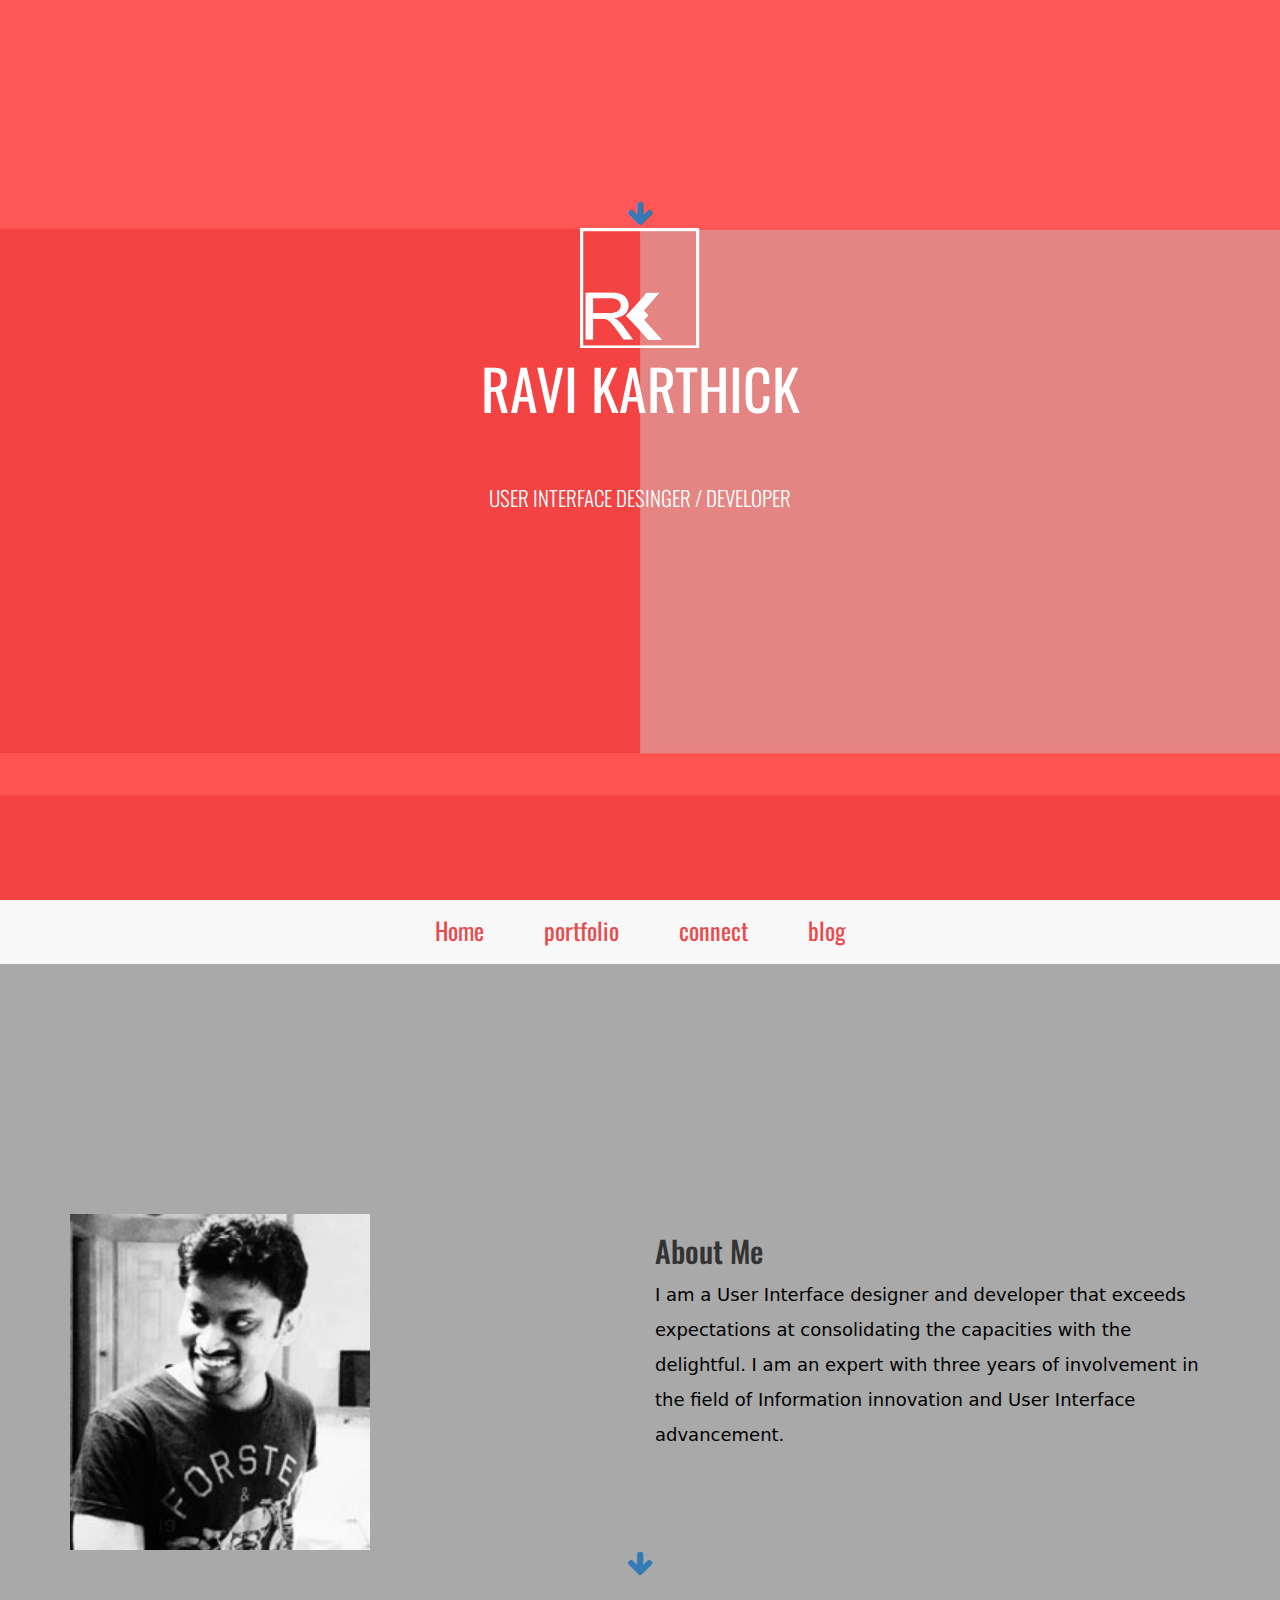
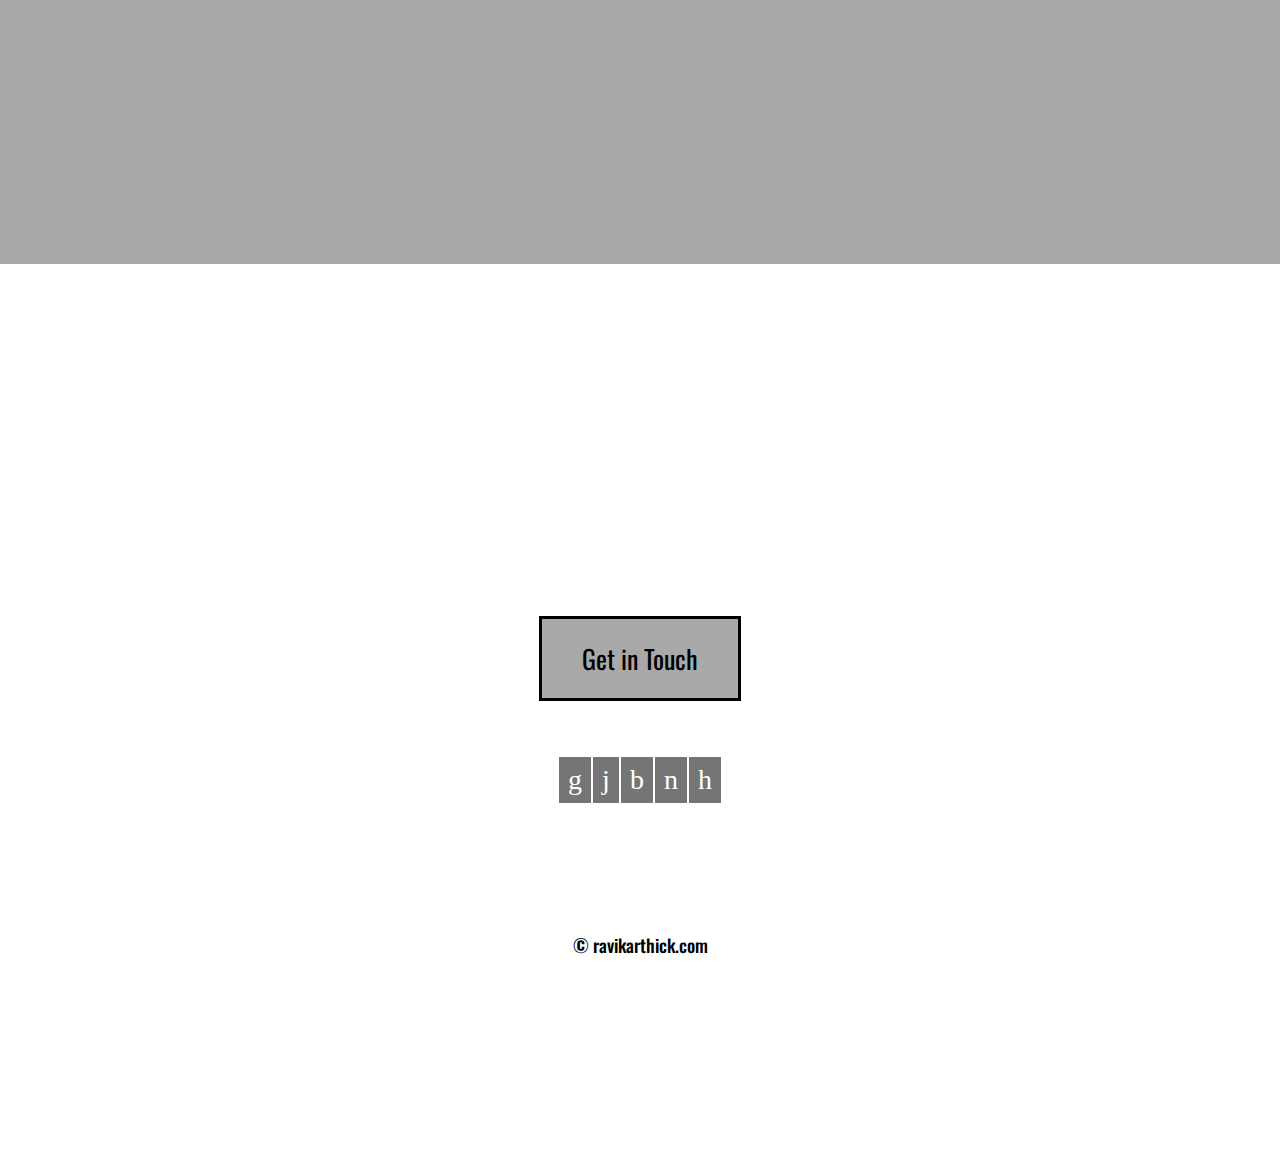
==== index.html @ 3e27834b "Blog Page Added" ====
<!DOCTYPE html>
<html lang="en">
<head>
<meta charset="UTF-8">
<meta http-equiv="X-UA-Compatible" content="IE=edge">
<meta name="viewport" content="width=device-width, initial-scale=1">
<title>Portfolio-Ravi</title>
<link href="https://fonts.googleapis.com/css?family=Lato|Oswald" rel="stylesheet">
<link href="https://maxcdn.bootstrapcdn.com/font-awesome/4.7.0/css/font-awesome.min.css" rel="stylesheet">
<!-- Bootstrap -->
<link href="css/bootstrap.css" rel="stylesheet" type="text/css"> <!-- Social Share Kit CSS -->
<link rel="stylesheet" href="css/social-share-kit.css" type="text/css">
<link rel="stylesheet" href="css/arrow.less" />
<link rel="stylesheet" href="css/fonts.less" type="text/css">
<link rel="stylesheet" href="css/icons.less" type="text/css">
<link href="css/style.css" rel="stylesheet" type="text/css">
</head>
<body>
<section class="header">
   <div class="container">
  <div class="arrow bounce text-center">
 <a class="fa fa-arrow-down fa-2x" href="#abt"></a>
</div>
  <a href="index.html"><img class="logo" src="images/logo.png" style="margin-top:0px;"/></a>
		<p class="name">RAVI KARTHICK</p>
		<p class="title">USER INTERFACE DESINGER / DEVELOPER</p>
	</div>
<!--	<div class="container">
	  <div class="row description">
		<div class="col-md-6">
			<p>DESIGN</p>
		</div>
		<div class="col-md-6">
			<p> CODE </p>
		</div>
	  </div>
  	</div>-->

</section>

<nav class="navbar-default" role="navigation" id="abt">
 	<div class="container">
 	<div class="navbar-header">
 		<button type="button" class="navbar-toggle collapsed" data-toggle="collapse" data-target="#collapse" aria-expanded="false">
        <span class="sr-only">Toggle navigation</span>
        <span class="icon-bar"></span>
        <span class="icon-bar"></span>
        <span class="icon-bar"></span>
      </button>
 	</div>
 	<div class="collapse navbar-collapse" id="collapse">
		<ul class="nav navbar-nav">
			<li><a href="#">Home </a></li>
			<li><a href="portfolio.html">portfolio</a></li>
			<li><a href="connect.html">connect</a></li>
			<li><a href="blog.html">blog</a></li>
		</ul>
 	</div>
  </div><!--container-->
</nav>
<section class="container-fluid profile "  style="background-color:darkgrey;">
 <div class="container " style="margin-top:20%;">
 	<div class="row ">
		<div class="col-xs-4 col-sm-6 col-md-4 col-lg-6">
			<img src="images/IMG_0320.jpg"  height="100" width="300" class="img-responsive"/>
			
		</div>
		<div class="col-xs-8 col-sm-6 col-md-8 col-lg-6">
			<h2>About Me</h2>
			 <p class="about">
			 	I am a User Interface designer and developer that exceeds expectations at consolidating the capacities with the delightful. I am an expert with three years of involvement in the field of Information innovation and User Interface advancement.
			 </p>
		</div>
	</div>
 </div>
	 <div class="arrow bounce text-center">
  <a class="fa fa-arrow-down fa-2x" href="#contact"></a>
</div>
</section>
<section class="footer">
    <div class="container" id="contact" style="margin-top:20%;">
       <div class="col-md-12 text-center">
    	  	 <a  class="touch" href="connect.html">Get in Touch</a>
		</div>			
    </div>
	<div class="container" style="margin-top:80px;">
		<div class="row text-center">
		   <div class="ssk-group ssk-grayscale ssk-lg">
		        <a href="https://www.linkedin.com/in/ravikarthick/" target="new" class="ssk ssk-linkedin"></a>
				<a href="https://www.instagram.com/ravi_karthick/" target="new" class="ssk ssk-instagram"></a>
				<a href="https://twitter.com/ravikarthick" target="new" class="ssk ssk-twitter"></a>
				<a href="https://dribbble.com/ravikarthick" target="new" class="ssk ssk-dribble"></a>
			    <a href="https://github.com/Ravikarthick" target="new" class="ssk ssk-github"></a>
			</div>
	   </div>
	</div>
	
	<div class="copy">
		<p class="text-center"> &copy; ravikarthick.com</p>
	</div>
</section>
<!-- Brand and toggle get grouped for better mobile display -->
<!-- jQuery (necessary for Bootstrap's JavaScript plugins) --> 
<script src="//ajax.googleapis.com/ajax/libs/jquery/1.11.0/jquery.min.js"></script>
<script src="../js/jquery-1.11.3.min.js"></script>
<!-- Include all compiled plugins (below), or include individual files as needed --> 
<script src="js/bootstrap.js"></script>
<script src="js/npm.js"></script>

</body>
</html>
---- css/social-share-kit.css ----
/*!
 * Social Share Kit v1.0.7 (http://socialsharekit.com)
 * Copyright 2015 Social Share Kit / Kaspars Sprogis.
 * Licensed under Creative Commons Attribution-NonCommercial 3.0 license:
 * https://github.com/darklow/social-share-kit/blob/master/LICENSE
 * ---
 */@font-face{font-family:'social-share-kit';src:url('../fonts/social-share-kit.eot');src:url('../fonts/social-share-kit.eot?#iefix') format('embedded-opentype'),url('../fonts/social-share-kit.woff') format('woff'),url('../fonts/social-share-kit.ttf') format('truetype'),url('../fonts/social-share-kit.svg#social-share-kit') format('svg');font-weight:normal;font-style:normal}.ssk:before{display:inline-block;font-family:"social-share-kit" !important;font-style:normal !important;font-weight:normal !important;font-variant:normal !important;text-transform:none !important;speak:none;line-height:1;-webkit-font-smoothing:antialiased;-moz-osx-font-smoothing:grayscale}.ssk-facebook:before{content:"a";text-indent:4px;margin-right:-4px}.ssk-twitter:before{content:"b"}.ssk-google-plus:before{content:"v"}.ssk-google-plus-old:before{content:"c"}.ssk-email:before{content:"d";top:-1px;position:relative}.ssk-pinterest:before{content:"e"}.ssk-tumblr:before{content:"f"}.ssk-linkedin:before{content:"g"}.ssk-github:before{content:"h"}.ssk-vk:before{content:"i"}.ssk-instagram:before{content:"j"}.ssk-amazon:before{content:"k"}.ssk-skype:before{content:"s"}.ssk-youtube:before{content:"x"}.ssk-vimeo:before{content:"u"}.ssk-ebay:before{content:"p"}.ssk-apple:before{content:"l"}.ssk-behance:before{content:"q"}.ssk-dribble:before{content:"n"}.ssk-android:before{content:"o"}.ssk-whatsapp:before{content:"m"}.ssk-reddit:before{content:"r"}.ssk-reddit2:before{content:"t"}.ssk{background-color:#757575;color:white;display:inline-block;font-size:22px;line-height:1px;margin-right:2px;margin-bottom:2px;padding:7px;text-align:center;text-decoration:none;transition:background-color .1s;-webkit-transition:background-color .1s;-moz-transition:background-color .1s;-ms-transition:background-color .1s;-o-transition:background-color .1s}.ssk:before,.ssk .glyphicon,.ssk .fa{position:relative;font-size:22px;top:0;vertical-align:middle}.ssk.ssk-xs,.ssk-xs>.ssk{padding:4px}.ssk.ssk-xs:before,.ssk-xs>.ssk:before,.ssk.ssk-xs .glyphicon,.ssk-xs>.ssk .glyphicon,.ssk.ssk-xs .fa,.ssk-xs>.ssk .fa{font-size:15px}.ssk.ssk-sm,.ssk-sm>.ssk{padding:5px}.ssk.ssk-sm:before,.ssk-sm>.ssk:before,.ssk.ssk-sm .glyphicon,.ssk-sm>.ssk .glyphicon,.ssk.ssk-sm .fa,.ssk-sm>.ssk .fa{font-size:20px}.ssk.ssk-lg,.ssk-lg>.ssk{padding:9px}.ssk.ssk-lg:before,.ssk-lg>.ssk:before,.ssk.ssk-lg .glyphicon,.ssk-lg>.ssk .glyphicon,.ssk.ssk-lg .fa,.ssk-lg>.ssk .fa{font-size:28px}.ssk:last-child{margin-right:0}.ssk:hover{background-color:#424242}.ssk:hover,.ssk:focus{color:#fff;text-decoration:none}.ssk.ssk-round,.ssk-round .ssk{border-radius:50%}.ssk.ssk-round:before,.ssk-round .ssk:before{text-indent:0;margin-right:0}.ssk.ssk-rounded,.ssk-rounded .ssk{border-radius:15%}.ssk.ssk-icon{color:#757575;padding:2px;font-size:24px}.ssk.ssk-icon,.ssk.ssk-icon:hover{background-color:transparent}.ssk.ssk-icon:hover{color:#424242}.ssk.ssk-icon.ssk-xs,.ssk-xs>.ssk.ssk-icon{font-size:16px}.ssk.ssk-icon.ssk-sm,.ssk-sm>.ssk.ssk-icon{font-size:20px}.ssk.ssk-icon.ssk-lg,.ssk-lg>.ssk.ssk-icon{font-size:28px}.ssk.ssk-text{overflow:hidden;font-size:17px;line-height:normal;padding-right:10px}.ssk.ssk-text:before,.ssk.ssk-text .glyphicon,.ssk.ssk-text .fa{margin:-7px 10px -7px -7px;padding:7px;background-color:rgba(0,0,0,0.15);vertical-align:bottom;text-indent:0}.ssk-block .ssk.ssk-text{display:block;margin-right:0;text-align:left}.ssk.ssk-text.ssk-xs,.ssk-xs>.ssk.ssk-text{font-size:12px;padding-right:6px}.ssk.ssk-text.ssk-xs:before,.ssk-xs>.ssk.ssk-text:before,.ssk.ssk-text.ssk-xs .glyphicon,.ssk-xs>.ssk.ssk-text .glyphicon,.ssk.ssk-text.ssk-xs .fa,.ssk-xs>.ssk.ssk-text .fa{margin:-4px 6px -4px -4px;padding:4px}.ssk.ssk-text.ssk-sm,.ssk-sm>.ssk.ssk-text{font-size:16px;padding-right:7px}.ssk.ssk-text.ssk-sm:before,.ssk-sm>.ssk.ssk-text:before,.ssk.ssk-text.ssk-sm .glyphicon,.ssk-sm>.ssk.ssk-text .glyphicon,.ssk.ssk-text.ssk-sm .fa,.ssk-sm>.ssk.ssk-text .fa{margin:-5px 7px -5px -5px;padding:5px}.ssk.ssk-text.ssk-lg,.ssk-lg>.ssk.ssk-text{font-size:22px;padding-right:13px}.ssk.ssk-text.ssk-lg:before,.ssk-lg>.ssk.ssk-text:before,.ssk.ssk-text.ssk-lg .glyphicon,.ssk-lg>.ssk.ssk-text .glyphicon,.ssk.ssk-text.ssk-lg .fa,.ssk-lg>.ssk.ssk-text .fa{margin:-9px 13px -9px -9px;padding:9px}.ssk-group,.ssk-sticky{font-size:0}.ssk-sticky{top:0;position:fixed;z-index:2000}.ssk-sticky .ssk{transition:padding .1s ease-out;-webkit-transition:padding .1s ease-out;-moz-transition:padding .1s ease-out;-ms-transition:padding .1s ease-out;-o-transition:padding .1s ease-out;margin:0}@media (min-width:768px){.ssk-sticky.ssk-left .ssk,.ssk-sticky.ssk-right .ssk{display:block;clear:both}.ssk-sticky.ssk-left.ssk-center,.ssk-sticky.ssk-right.ssk-center{top:50%;transform:translateY(-50%);-webkit-transform:translateY(-50%);-moz-transform:translateY(-50%);-ms-transform:translateY(-50%);-o-transform:translateY(-50%)}.ssk-sticky.ssk-left{left:0}.ssk-sticky.ssk-left .ssk{float:left}.ssk-sticky.ssk-left .ssk:hover{padding-left:15px}.ssk-sticky.ssk-right{right:0}.ssk-sticky.ssk-right .ssk{float:right}.ssk-sticky.ssk-right .ssk:hover{padding-right:15px}}.ssk-sticky.ssk-bottom{font-size:0;top:auto;bottom:0}.ssk-sticky.ssk-bottom.ssk-center{left:50%;right:auto;transform:translateX(-50%);-webkit-transform:translateX(-50%);-moz-transform:translateX(-50%);-ms-transform:translateX(-50%);-o-transform:translateX(-50%)}.ssk-sticky.ssk-bottom .ssk{vertical-align:bottom}.ssk-sticky.ssk-bottom .ssk:hover{padding-bottom:15px}.ssk-sticky.ssk-round.ssk-xs .ssk:hover{padding:8px}.ssk-sticky.ssk-round.ssk-sm .ssk:hover{padding:9px}.ssk-sticky.ssk-round .ssk:hover{padding:11px}.ssk-sticky.ssk-round.ssk-lg .ssk:hover{padding:13px}@media (max-width:767px){.ssk-sticky{left:0;right:0;bottom:0;top:auto;width:100%;display:flex !important;flex-direction:row;flex-wrap:nowrap}.ssk-sticky.ssk-sticky-hide-xs{display:none !important}.ssk-sticky .ssk{flex:1;width:auto}.ssk-sticky .ssk .ssk-num{display:none}}.ssk-count{padding-top:20px}.ssk-count .ssk{position:relative}.ssk-count .ssk-num{border-radius:4px;color:#8f8f8f;background-color:rgba(50,50,50,0.03);display:block;font-size:12px;left:0;line-height:20px;position:absolute;right:0;text-align:center;top:-20px}@media (min-width:768px){.ssk-count.ssk-sticky{padding-top:0}.ssk-count.ssk-sticky.ssk-left .ssk-num,.ssk-count.ssk-sticky.ssk-right .ssk-num{top:20%;background-color:transparent}.ssk-count.ssk-sticky.ssk-left .ssk-num{left:100%;margin-left:5px}.ssk-count.ssk-sticky.ssk-right .ssk-num{right:115%;margin-left:-100%;text-align:right}}.ssk-facebook{background-color:#3B5998}.ssk-grayscale>.ssk-facebook{background-color:#757575}.ssk-facebook:hover{background-color:#2d4373}.ssk-facebook:hover{background-color:#2d4373}.ssk-grayscale>.ssk-facebook:hover{background-color:#3B5998}.ssk-facebook.ssk-icon{color:#3B5998}.ssk-facebook.ssk-icon:hover{color:#2d4373}.ssk-facebook.ssk-icon:before{text-indent:0;margin-right:0}.ssk-twitter{background-color:#1DA1F2}.ssk-grayscale>.ssk-twitter{background-color:#757575}.ssk-twitter:hover{background-color:#0c85d0}.ssk-twitter:hover{background-color:#0c85d0}.ssk-grayscale>.ssk-twitter:hover{background-color:#1DA1F2}.ssk-twitter.ssk-icon{color:#1DA1F2}.ssk-twitter.ssk-icon:hover{color:#0c85d0}.ssk-google-plus{background-color:#EA4335}.ssk-grayscale>.ssk-google-plus{background-color:#757575}.ssk-google-plus:hover{background-color:#d62516}.ssk-google-plus:hover{background-color:#d62516}.ssk-grayscale>.ssk-google-plus:hover{background-color:#EA4335}.ssk-google-plus.ssk-icon{color:#EA4335}.ssk-google-plus.ssk-icon:hover{color:#d62516}.ssk-pinterest{background-color:#BD081C}.ssk-grayscale>.ssk-pinterest{background-color:#757575}.ssk-pinterest:hover{background-color:#8c0615}.ssk-pinterest:hover{background-color:#8c0615}.ssk-grayscale>.ssk-pinterest:hover{background-color:#BD081C}.ssk-pinterest.ssk-icon{color:#BD081C}.ssk-pinterest.ssk-icon:hover{color:#8c0615}.ssk-tumblr{background-color:#395773}.ssk-grayscale>.ssk-tumblr{background-color:#757575}.ssk-tumblr:hover{background-color:#283d51}.ssk-tumblr:hover{background-color:#283d51}.ssk-grayscale>.ssk-tumblr:hover{background-color:#395773}.ssk-tumblr.ssk-icon{color:#395773}.ssk-tumblr.ssk-icon:hover{color:#283d51}.ssk-email{background-color:#757575}.ssk-grayscale>.ssk-email{background-color:#757575}.ssk-email:hover{background-color:#5b5b5b}.ssk-email:hover{background-color:#5b5b5b}.ssk-grayscale>.ssk-email:hover{background-color:#757575}.ssk-grayscale>.ssk-email:hover{background-color:#5b5b5b}.ssk-email.ssk-icon{color:#757575}.ssk-email.ssk-icon:hover{color:#5b5b5b}.ssk-vk{background-color:#54769a}.ssk-grayscale>.ssk-vk{background-color:#757575}.ssk-vk:hover{background-color:#425d79}.ssk-vk:hover{background-color:#425d79}.ssk-grayscale>.ssk-vk:hover{background-color:#54769a}.ssk-vk.ssk-icon{color:#54769a}.ssk-vk.ssk-icon:hover{color:#425d79}.ssk-linkedin{background-color:#1c87bd}.ssk-grayscale>.ssk-linkedin{background-color:#757575}.ssk-linkedin:hover{background-color:#156791}.ssk-linkedin:hover{background-color:#156791}.ssk-grayscale>.ssk-linkedin:hover{background-color:#1c87bd}.ssk-linkedin.ssk-icon{color:#1c87bd}.ssk-linkedin.ssk-icon:hover{color:#156791}.ssk-whatsapp{background-color:#34AF23}.ssk-grayscale>.ssk-whatsapp{background-color:#757575}.ssk-whatsapp:hover{background-color:#27851a}.ssk-whatsapp:hover{background-color:#27851a}.ssk-grayscale>.ssk-whatsapp:hover{background-color:#34AF23}.ssk-whatsapp.ssk-icon{color:#34AF23}.ssk-whatsapp.ssk-icon:hover{color:#27851a}.ssk-reddit{background-color:#5f99cf}.ssk-grayscale>.ssk-reddit{background-color:#757575}.ssk-reddit:hover{background-color:#3a80c1}.ssk-reddit:hover{background-color:#3a80c1}.ssk-grayscale>.ssk-reddit:hover{background-color:#5f99cf}.ssk-reddit.ssk-icon{color:#5f99cf}.ssk-reddit.ssk-icon:hover{color:#3a80c1}.ssk-reddit2{background-color:#5f99cf}.ssk-grayscale>.ssk-reddit2{background-color:#757575}.ssk-reddit2:hover{background-color:#3a80c1}.ssk-reddit2:hover{background-color:#3a80c1}.ssk-grayscale>.ssk-reddit2:hover{background-color:#5f99cf}.ssk-reddit2.ssk-icon{color:#5f99cf}.ssk-reddit2.ssk-icon:hover{color:#3a80c1}.ssk-turquoise{background-color:#1abc9c}.ssk-turquoise:hover{background-color:#148f77}.ssk-emerald{background-color:#2ecc71}.ssk-emerald:hover{background-color:#25a25a}.ssk-peter-river{background-color:#3498db}.ssk-peter-river:hover{background-color:#217dbb}.ssk-belize-hole{background-color:#2980b9}.ssk-belize-hole:hover{background-color:#20638f}.ssk-amethyst{background-color:#9b59b6}.ssk-amethyst:hover{background-color:#804399}.ssk-wisteria{background-color:#8e44ad}.ssk-wisteria:hover{background-color:#703688}.ssk-wet-asphalt{background-color:#34495e}.ssk-wet-asphalt:hover{background-color:#222f3d}.ssk-midnight-blue{background-color:#2c3e50}.ssk-midnight-blue:hover{background-color:#1a242f}.ssk-green-sea{background-color:#16a085}.ssk-green-sea:hover{background-color:#107360}.ssk-nephritis{background-color:#27ae60}.ssk-nephritis:hover{background-color:#1e8449}.ssk-sunflower{background-color:#f1c40f}.ssk-sunflower:hover{background-color:#c29d0b}.ssk-orange{background-color:#f39c12}.ssk-orange:hover{background-color:#c87f0a}.ssk-carrot{background-color:#e67e22}.ssk-carrot:hover{background-color:#bf6516}.ssk-pumpkin{background-color:#d35400}.ssk-pumpkin:hover{background-color:#a04000}.ssk-alizarin{background-color:#e74c3c}.ssk-alizarin:hover{background-color:#d62c1a}.ssk-pomegranate{background-color:#c0392b}.ssk-pomegranate:hover{background-color:#962d22}.ssk-clouds{background-color:#cfd9db}.ssk-clouds:hover{background-color:#b1c2c6}.ssk-concrete{background-color:#95a5a6}.ssk-concrete:hover{background-color:#798d8f}.ssk-silver{background-color:#bdc3c7}.ssk-silver:hover{background-color:#a1aab0}.ssk-asbestos{background-color:#7f8c8d}.ssk-asbestos:hover{background-color:#667273}.ssk-dark-gray{background-color:#555}.ssk-dark-gray:hover{background-color:#3b3b3b}.ssk-black{background-color:#333}.ssk-black:hover{background-color:#1a1a1a}
---- css/style.css ----
@charset "UTF-8";
/* CSS Document */

body{
	font-family: 'Oswald', sans-serif;
}		
.header {
  height: 100vh;
  text-align: center; 
  background-image:url(../images/front-cover.jpg);
  background-size:cover;
  background-attachment: inherit;
	background-color:transparent;
 
}
.header .container {
	position: relative;
	top: 200px;
}
p{
	font-size:4em;
	line-height: 80px;
	margin-top:0px;
	margin-bottom: 30px;
	color:#fff;
	text-align: center;
}
.description{
	font-size:3em;
}
.title{
	color:#fff;
	font-weight: 300;
	font-size: 1.5em;
}
/*Logo*/
.logo{
	height:120px;
	width: 120px;
	margin-top: 0px;
}

/*Navigation Menu*/
.navbar-default .navbar-nav{
	display: inline-block;
	float:none;
}
.navbar-default .navbar-collapse{
	text-align: center;
}
.navbar-default .navbar-nav > li > a {
	color:#E74B4E;
	font-size:24px;
	padding: 20px 30px;
}

/*Recent*/
.rcw{
	text-align: center;
	color:#fff;
	font-family:Oswald;
	font-size:28px;
	font-weight: 500;
	line-height: 20px;
	margin-top:70px;	
}
.recent{
	background-color:#3E3A3A;
	margin-top:0px;
	margin-bottom:20px;
}
.rwh{
	padding:40px 20px;
}
/*Recent*/
/*about*/
.profile{
	 height: 100vh;
}
.about{
	 font-family: Segoe, "Segoe UI", "DejaVu Sans", "Trebuchet MS", Verdana, "sans-serif";
	 font-size: 18px;
	 color:#000;
	 line-height: 35px;
	 text-align: left;
}
/*about*/
.touch{
	padding: 20px 40px;
	margin:20px 20px;
    border: 3px solid #000;
    box-sizing: border-box;
	background-color: darkgrey;
	color:#000;
	font-size:26px;
	text-align: center;
}
.footer{
	 height: 100vh;
	padding-top: 120px;
	padding-bottom: 120px;
}
.footer1{
	 height: 20vh;
	padding-top: 20px;
	padding-bottom: 20px;
}
.copy p{
	font-size: 18px;
	font-weight: 500;
	color:#000;
	margin-top:100px;
	
}
.header_logo{
	background-color: black;
	text-align: center;
}
 /*.search {
	background-color:#efefef;
    border-radius:4px;
	font-size:20px;
	font-weight: 500;
	color:#000;
	text-align:center;
}
.search :hover{
	border: 3px solid #000;
} */
.form-log{
	padding:10px 40px;
	margin:10px 20px;
	width:100%;
	height: 100px;
	font-size: 24px;
	color:#000;
}
.btn-sub{
  background-color: black;
  color:#fff;;
  margin-top:12px;
  margin-bottom:20px;
  font-size: 28px;
  width:100%;
}
.btn-sub:hover{
	background-color:#fff;
	color:#000;
}
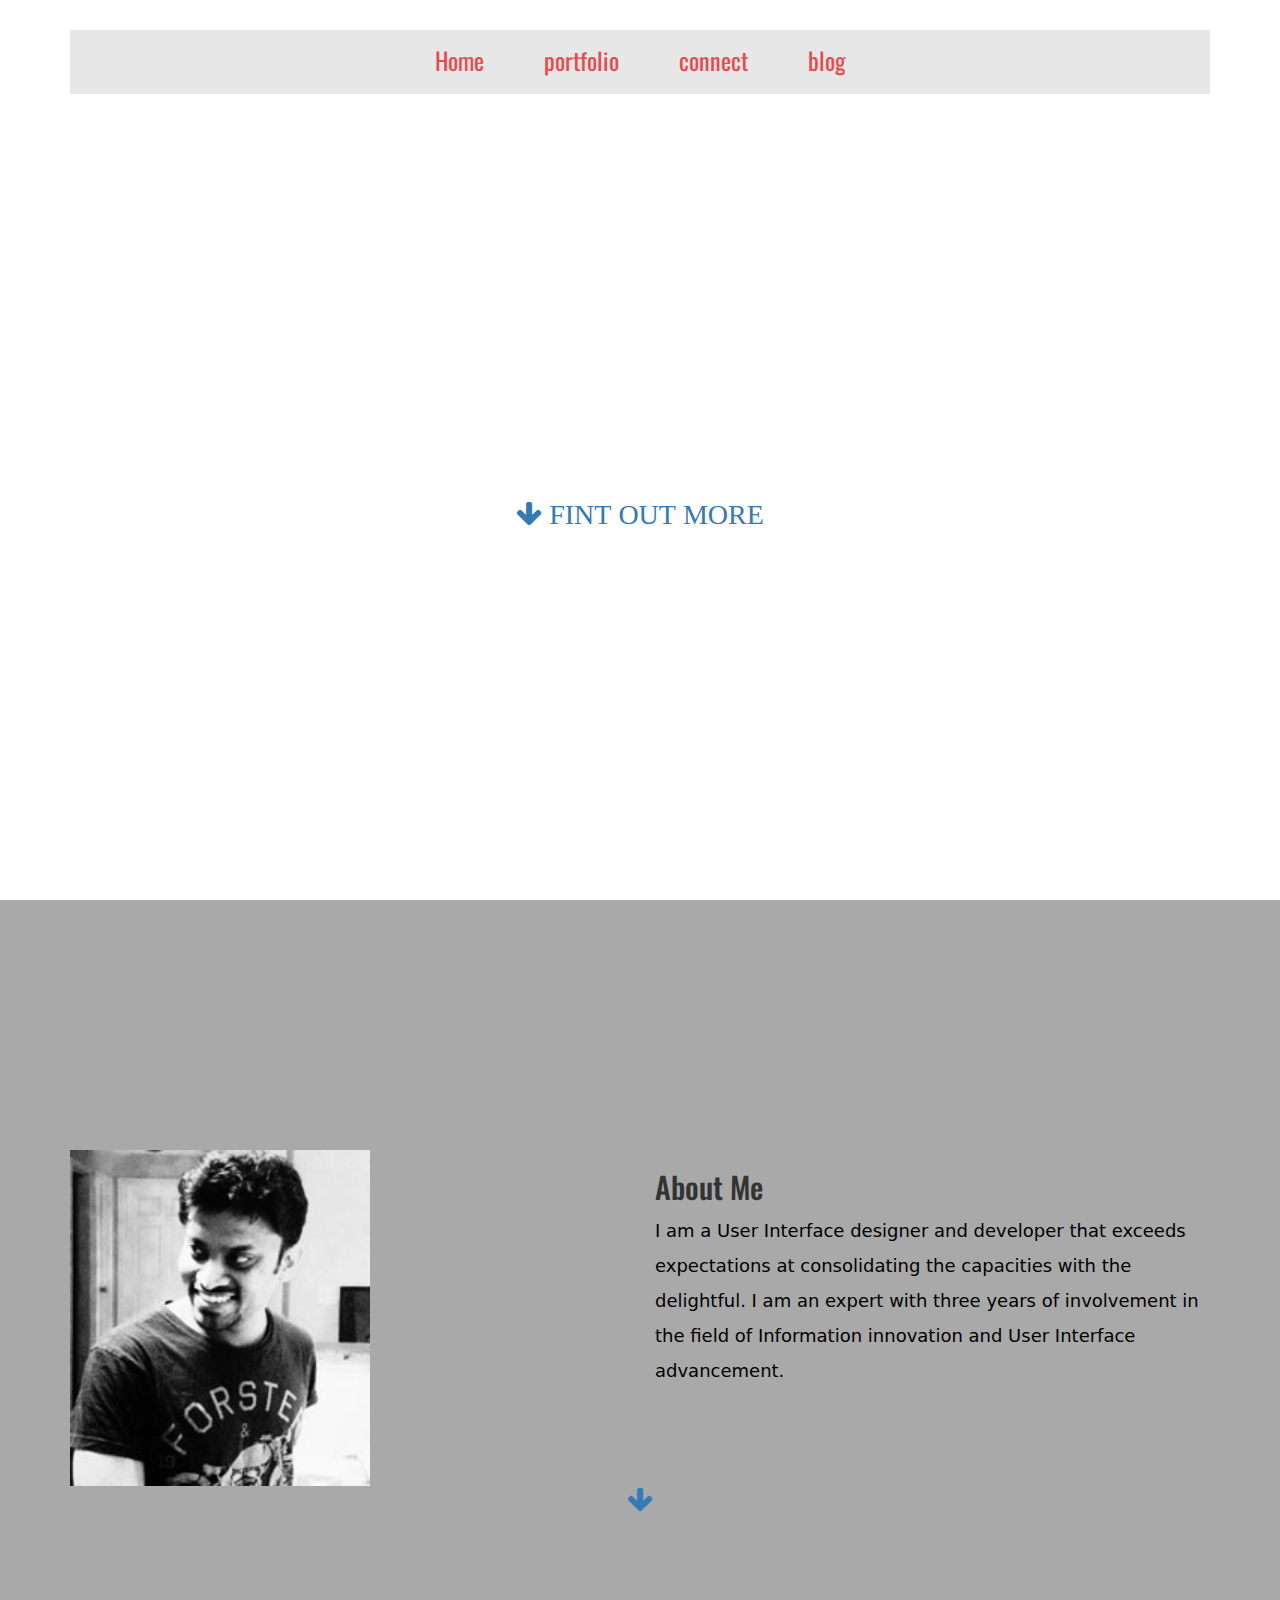
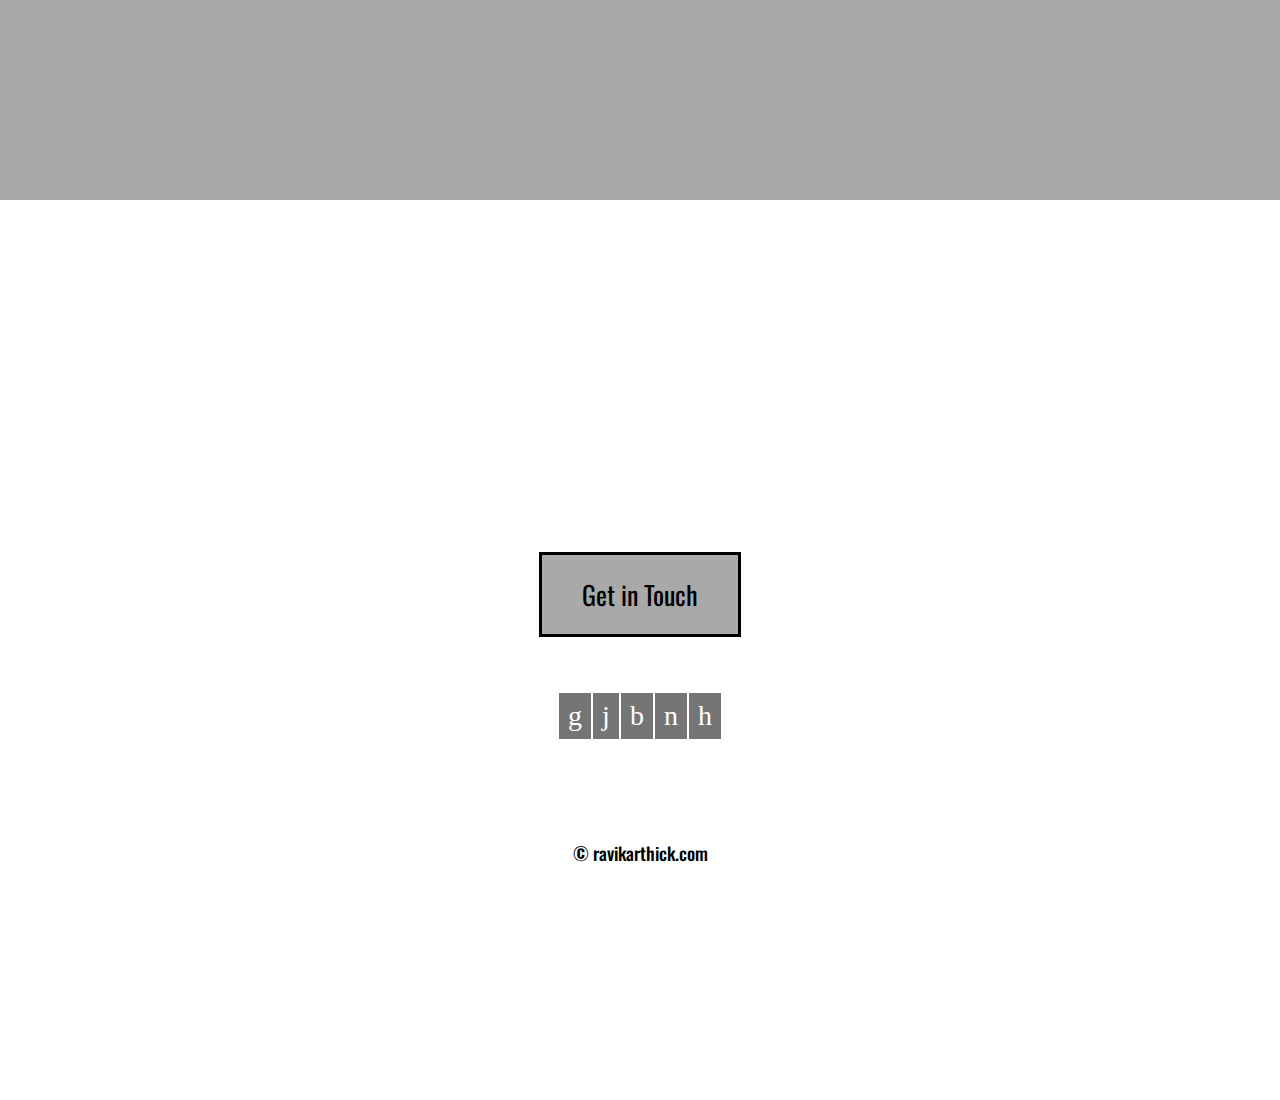
==== commit 9fac1516: "Major Update in Navigation Menu" ====
--- a/index.html
+++ b/index.html
@@ -8,22 +8,30 @@
 <link href="https://fonts.googleapis.com/css?family=Lato|Oswald" rel="stylesheet">
 <link href="https://maxcdn.bootstrapcdn.com/font-awesome/4.7.0/css/font-awesome.min.css" rel="stylesheet">
 <!-- Bootstrap -->
+<link rel="stylesheet" href="css/icon.css" type="text/css">
 <link href="css/bootstrap.css" rel="stylesheet" type="text/css"> <!-- Social Share Kit CSS -->
 <link rel="stylesheet" href="css/social-share-kit.css" type="text/css">
 <link rel="stylesheet" href="css/arrow.less" />
 <link rel="stylesheet" href="css/fonts.less" type="text/css">
 <link rel="stylesheet" href="css/icons.less" type="text/css">
+
 <link href="css/style.css" rel="stylesheet" type="text/css">
 </head>
 <body>
 <section class="header">
    <div class="container">
   <div class="arrow bounce text-center">
- <a class="fa fa-arrow-down fa-2x" href="#abt"></a>
+ 
 </div>
-  <a href="index.html"><img class="logo" src="images/logo.png" style="margin-top:0px;"/></a>
-		<p class="name">RAVI KARTHICK</p>
-		<p class="title">USER INTERFACE DESINGER / DEVELOPER</p>
+ 	<div class="row">
+ 		<div class="col-lg-12 col-md-12">
+ 			<a href="index.html"><img class="logo" src="images/logo.png" style="margin-top:0px;"/></a>
+			<p class="name">RAVI KARTHICK</p>
+		    <p class="title">USER INTERFACE DESINGER / DEVELOPER</p>
+ 		</div>
+ 		<a class="fa fa-arrow-down fa-2x" href="#abt"> FINT OUT MORE </a>
+ 	</div>
+  
 	</div>
 <!--	<div class="container">
 	  <div class="row description">
@@ -38,19 +46,19 @@
 
 </section>
 
-<nav class="navbar-default" role="navigation" id="abt">
+<nav class="navbar-default navbar-fixed-top" role="navigation" id="abt" style="margin-top:30px;" >
  	<div class="container">
  	<div class="navbar-header">
  		<button type="button" class="navbar-toggle collapsed" data-toggle="collapse" data-target="#collapse" aria-expanded="false">
         <span class="sr-only">Toggle navigation</span>
-        <span class="icon-bar"></span>
-        <span class="icon-bar"></span>
-        <span class="icon-bar"></span>
+        <span class="icon-bar top-bar"></span>
+        <span class="icon-bar middle-bar"></span>
+        <span class="icon-bar bottom-bar"></span>
       </button>
  	</div>
  	<div class="collapse navbar-collapse" id="collapse">
 		<ul class="nav navbar-nav">
-			<li><a href="#">Home </a></li>
+			<li><a class="active" href="#">Home </a></li>
 			<li><a href="portfolio.html">portfolio</a></li>
 			<li><a href="connect.html">connect</a></li>
 			<li><a href="blog.html">blog</a></li>
@@ -58,6 +66,8 @@
  	</div>
   </div><!--container-->
 </nav>
+
+
 <section class="container-fluid profile "  style="background-color:darkgrey;">
  <div class="container " style="margin-top:20%;">
  	<div class="row ">
@@ -101,6 +111,7 @@
 </section>
 <!-- Brand and toggle get grouped for better mobile display -->
 <!-- jQuery (necessary for Bootstrap's JavaScript plugins) --> 
+
 <script src="//ajax.googleapis.com/ajax/libs/jquery/1.11.0/jquery.min.js"></script>
 <script src="../js/jquery-1.11.3.min.js"></script>
 <!-- Include all compiled plugins (below), or include individual files as needed --> 
--- a/css/style.css
+++ b/css/style.css
@@ -7,33 +7,53 @@
 .header {
   height: 100vh;
   text-align: center; 
-  background-image:url(../images/front-cover.jpg);
-  background-size:cover;
+  background-image:url(../images/1.jpg) ;
+  -webkit-background-size: cover;
+  -moz-background-size: cover;
+  -o-background-size: cover;
+  background-size: cover;
   background-attachment: inherit;
-	background-color:transparent;
+  top: 0;
+right: 0;
+bottom: 0;
+left: 0
  
+}
+.nav .navbar-default .navbar-collapse{
+	background-color: transparent;
+	
 }
 .header .container {
 	position: relative;
 	top: 200px;
 }
-p{
+/*p{
 	font-size:4em;
 	line-height: 80px;
 	margin-top:0px;
 	margin-bottom: 30px;
 	color:#fff;
 	text-align: center;
-}
+}*/
+
 .description{
 	font-size:3em;
 }
-.title{
+/*.title{
 	color:#fff;
 	font-weight: 300;
 	font-size: 1.5em;
-}
+}*/
 /*Logo*/
+.name{
+	font-size:6em;
+	color:#fff;
+}
+.title{
+	font-size:2em;
+	color:#fff;
+	font-weight:200;
+}
 .logo{
 	height:120px;
 	width: 120px;
@@ -41,9 +61,15 @@
 }
 
 /*Navigation Menu*/
+.navbar-default{
+	background-color: transparent;
+	border-color:transparent;
+	
+}
 .navbar-default .navbar-nav{
 	display: inline-block;
 	float:none;
+
 }
 .navbar-default .navbar-collapse{
 	text-align: center;
@@ -52,6 +78,47 @@
 	color:#E74B4E;
 	font-size:24px;
 	padding: 20px 30px;
+
+}.navbar-default .navbar-nav > li > a:hover,
+.navbar-default .navbar-nav > li > a:focus {
+  color: #fff;
+  border:solid 0px 0px 0px 1px red;
+  background-color: #efefef;
+  
+}
+
+.navbar-default .navbar-collapse, .navbar-default .navbar-form {
+    border-color: none;
+}
+.navbar-default .navbar-collapse, .navbar-default .navbar-form {
+    border-color: #e7e7e7;
+    background-size: cover;
+    background-color: #e7e7e7;
+}
+/*.navbar-toggle {
+    position: relative;
+    float: right;
+    padding: 39px 9px;
+    margin-top: 8px;
+    margin-right: 30px;
+    margin-bottom: 10px;
+    background-color: transparent;
+    background-image: none;
+    border: none; 
+}*/
+.icon-bar{
+	color: #C70306;
+}
+
+
+/*div#collapse.navbar-collapse.in{
+	background-color: #efefef;
+	background-size: cover;
+	height: 100%;
+	color:#000;
+    left:0;
+	right:0;
+	position: relative;
 }
 
 /*Recent*/
@@ -76,6 +143,14 @@
 /*about*/
 .profile{
 	 height: 100vh;
+}
+.des_port{
+ color: #706f6f;
+    font-size: 1.3em;
+    margin-left: 20%;
+    text-align: center;
+    width: 60%;
+	line-height: 140%;
 }
 .about{
 	 font-family: Segoe, "Segoe UI", "DejaVu Sans", "Trebuchet MS", Verdana, "sans-serif";
@@ -116,6 +191,13 @@
 	background-color: black;
 	text-align: center;
 }
+.header_logo_port{
+	background-color:whitesmoke;
+}
+.port_title{
+	font-size:58px;
+	color: black;
+}
  /*.search {
 	background-color:#efefef;
     border-radius:4px;
@@ -147,3 +229,292 @@
 	background-color:#fff;
 	color:#000;
 }
+
+
+/*Media Quries
+@media screen and (max-device-width: 320px)
+	          and (max-device-width: 375px)
+ 			  and (max-device-width: 480px)
+              and (max-device-width: 667px){
+	.name{
+		font-size:2em;
+	}
+}
+*/
+
+
+/* ----------- iPhone 4 and 4S ----------- */
+
+/* Portrait and Landscape */
+@media only screen 
+  and (min-device-width: 320px) 
+  and (max-device-width: 480px)
+  and (-webkit-min-device-pixel-ratio: 2) {
+	  .name{
+		font-size:2em;
+		color:#fff;
+	}
+	  .title{
+	font-size:0.5em;
+	color:#fff;
+	font-weight:200;
+}
+
+}
+
+/* Portrait */
+@media only screen 
+  and (min-device-width: 320px) 
+  and (max-device-width: 480px)
+  and (-webkit-min-device-pixel-ratio: 2)
+  and (orientation: portrait) {
+	  .name{
+		font-size:2em;
+		color:#fff;
+	}
+	  .title{
+	font-size:0.5em;
+	color:#fff;
+	font-weight:200;
+}
+
+}
+
+
+/* Landscape */
+@media only screen 
+  and (min-device-width: 320px) 
+  and (max-device-width: 480px)
+  and (-webkit-min-device-pixel-ratio: 2)
+  and (orientation: landscape) {
+	  .name{
+		font-size:2em;
+		color:#fff;
+	}
+	  .title{
+	font-size:0.5em;
+	color:#fff;
+	font-weight:200;
+}
+
+
+}
+/* ----------- iPhone 5 and 5S ----------- */
+
+/* Portrait and Landscape */
+@media only screen 
+  and (min-device-width: 320px) 
+  and (max-device-width: 568px)
+  and (-webkit-min-device-pixel-ratio: 2) {
+	   .name{
+		font-size:2em;
+		color:#fff;
+	}
+	  .title{
+	font-size:0.8em;
+	color:#fff;
+	font-weight:200;
+}
+
+
+
+}
+
+/* Portrait */
+@media only screen 
+  and (min-device-width: 320px) 
+  and (max-device-width: 568px)
+  and (-webkit-min-device-pixel-ratio: 2)
+  and (orientation: portrait) {
+	   .name{
+		font-size:2em;
+		color:#fff;
+	}
+	  .title{
+	font-size:0.8em;
+	color:#fff;
+	font-weight:200;
+}
+
+
+}
+
+/* Landscape */
+@media only screen 
+  and (min-device-width: 320px) 
+  and (max-device-width: 568px)
+  and (-webkit-min-device-pixel-ratio: 2)
+  and (orientation: landscape) {
+	   .name{
+		font-size:2em;
+		color:#fff;
+	}
+	  .title{
+	font-size:0.8em;
+	color:#fff;
+	font-weight:200;
+}
+
+
+
+}
+@media only screen 
+  and (min-device-width: 375px) 
+  and (max-device-width: 667px) 
+  and (-webkit-min-device-pixel-ratio: 2) { 
+	  .name{
+		font-size:2em;
+		color:#fff;
+	}
+    .title{
+	font-size:1em;
+	color:#fff;
+	font-weight:200;
+}
+
+}
+
+/* Portrait */
+@media only screen 
+  and (min-device-width: 375px) 
+  and (max-device-width: 667px) 
+  and (-webkit-min-device-pixel-ratio: 2)
+  and (orientation: portrait) { 
+	  .name{
+		font-size:2em;
+		color:#fff;
+	}
+	  .title{
+	font-size:1em;
+	color:#fff;
+	font-weight:200;
+}
+
+
+}
+
+/* Landscape */
+@media only screen 
+  and (min-device-width: 375px) 
+  and (max-device-width: 667px) 
+  and (-webkit-min-device-pixel-ratio: 2)
+  and (orientation: landscape) { 
+	  .name{
+		font-size:2em;
+		color:#fff;
+	}
+	  .title{
+	font-size:1em;
+	color:#fff;
+	font-weight:200;
+}
+
+
+}
+@media only screen 
+  and (min-device-width: 414px) 
+  and (max-device-width: 736px) 
+  and (-webkit-min-device-pixel-ratio: 3) { 
+	.name{
+		font-size:3em;
+		color:#fff;
+	}
+	  .title{
+	font-size:1.3em;
+	color:#fff;
+	font-weight:200;
+}
+
+}
+/* Portrait */
+@media only screen 
+  and (min-device-width: 414px) 
+  and (max-device-width: 736px) 
+  and (-webkit-min-device-pixel-ratio: 3)
+  and (orientation: portrait) { 
+	  .name{
+		font-size:3em;
+	}
+	  .title{
+	font-size:1.3em;
+	color:#fff;
+	font-weight:200;
+}
+
+
+}
+
+/* Landscape */
+@media only screen 
+  and (min-device-width: 414px) 
+  and (max-device-width: 736px) 
+  and (-webkit-min-device-pixel-ratio: 3)
+  and (orientation: landscape) { 
+	  .name{
+		font-size:3em;
+	}
+	  .title{
+	font-size:1.3em;
+	color:#fff;
+	font-weight:200;
+}
+
+
+}
+
+/* ----------- iPhone 4 and 4S ----------- */
+
+/* ----------- Non-Retina Screens ----------- */
+@media screen 
+  and (min-device-width: 1200px) 
+  and (max-device-width: 3200px) 
+  and (-webkit-min-device-pixel-ratio: 1) { 
+	  name{
+		font-size:64px;
+	}
+}
+
+/* ----------- Retina Screens ----------- */
+@media screen 
+  and (min-device-width: 1200px) 
+  and (max-device-width: 3200px) 
+  and (-webkit-min-device-pixel-ratio: 2)
+  and (min-resolution: 192dpi) { 
+	  name{
+		font-size:64px;
+	}
+}
+
+
+.navbar-toggle {
+  border: none;
+  background: transparent !important;
+}
+.navbar-toggle:hover {
+  background: transparent !important;
+}
+.navbar-toggle .icon-bar {
+  width: 22px;
+  transition: all 0.2s;
+}
+.navbar-toggle .top-bar {
+  transform: rotate(45deg);
+  transform-origin: 10% 10%;
+}
+.navbar-toggle .middle-bar {
+  opacity: 0;
+}
+.navbar-toggle .bottom-bar {
+  transform: rotate(-45deg);
+  transform-origin: 10% 90%;
+}
+.navbar-toggle.collapsed .top-bar {
+  transform: rotate(0);
+}
+.navbar-toggle.collapsed .middle-bar {
+  opacity: 1;
+}
+.navbar-toggle.collapsed .bottom-bar {
+  transform: rotate(0);
+}
+
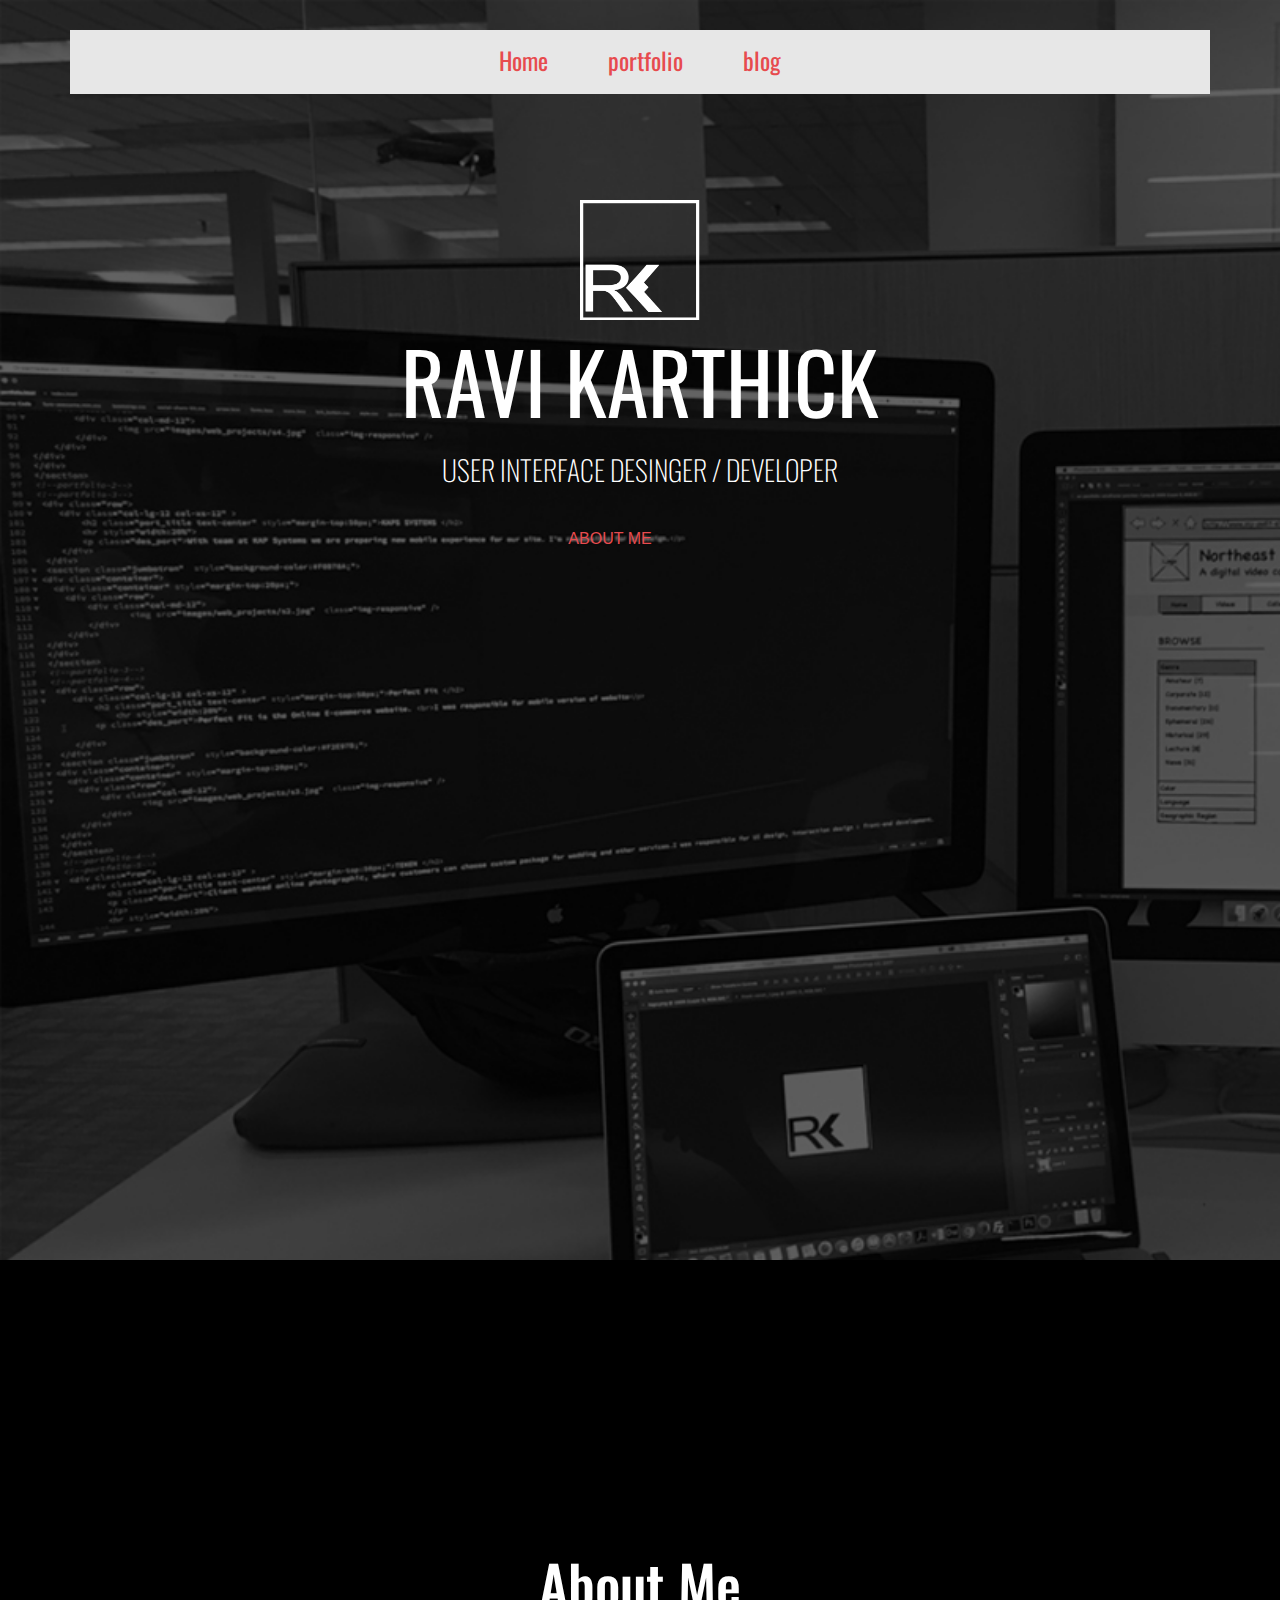
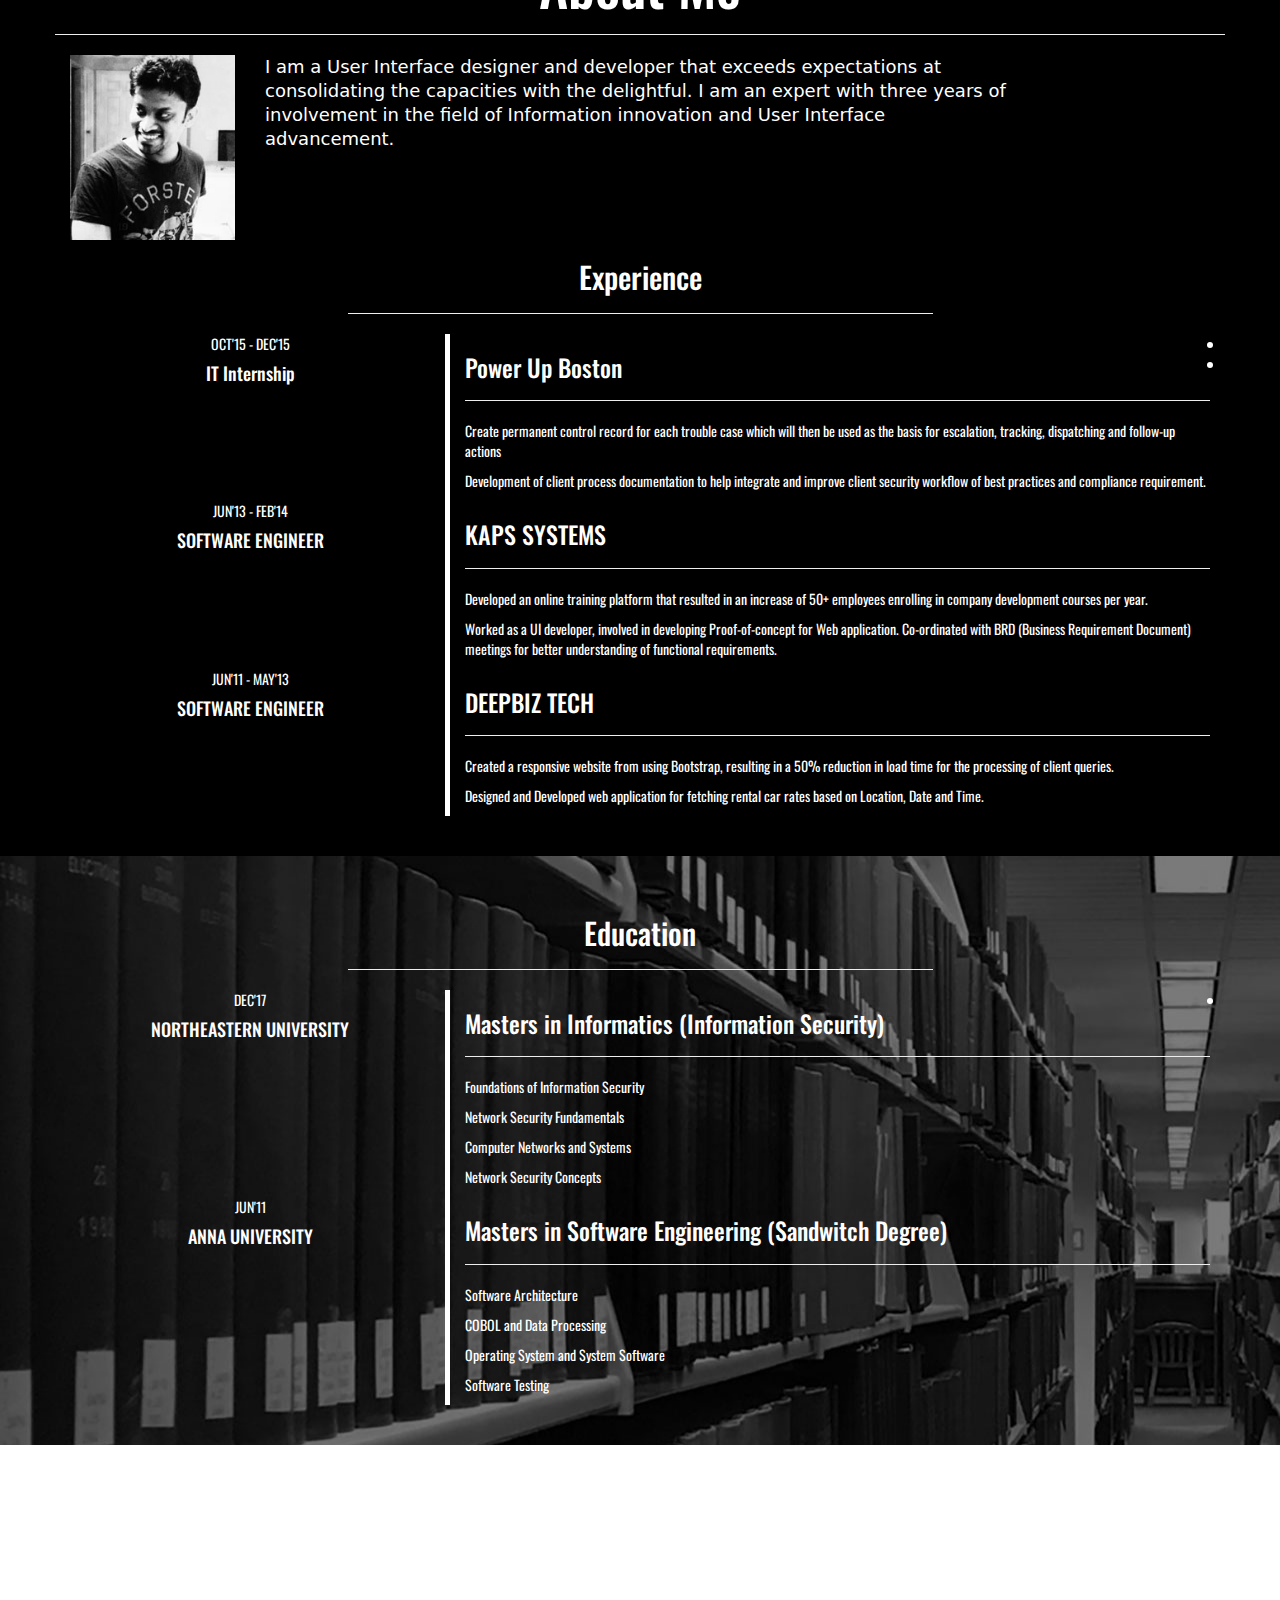
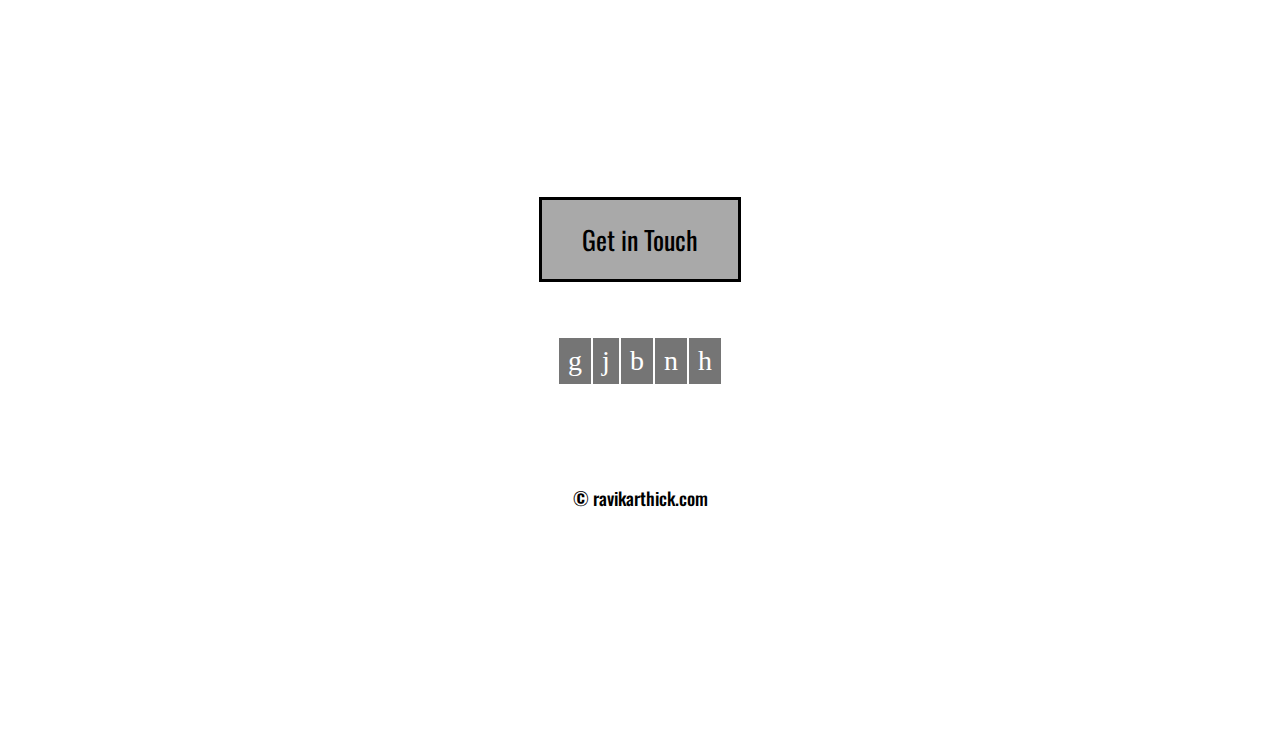
==== commit 0de14f99: "The front page updated with experience and education with different background. New arrow added with" ====
--- a/index.html
+++ b/index.html
@@ -20,33 +20,22 @@
 <body>
 <section class="header">
    <div class="container">
-  <div class="arrow bounce text-center">
- 
-</div>
  	<div class="row">
  		<div class="col-lg-12 col-md-12">
- 			<a href="index.html"><img class="logo" src="images/logo.png" style="margin-top:0px;"/></a>
+ 			<a href="index.html"><img class="logo" src="images/logo.png" /></a>
 			<p class="name">RAVI KARTHICK</p>
 		    <p class="title">USER INTERFACE DESINGER / DEVELOPER</p>
  		</div>
- 		<a class="fa fa-arrow-down fa-2x" href="#abt"> FINT OUT MORE </a>
- 	</div>
-  
+	 </div>
 	</div>
-<!--	<div class="container">
-	  <div class="row description">
-		<div class="col-md-6">
-			<p>DESIGN</p>
-		</div>
-		<div class="col-md-6">
-			<p> CODE </p>
-		</div>
-	  </div>
-  	</div>-->
+ 
+	<div class="container">	
+	 	<a href="#abt" class="arrow bounce text-center more"> <br><p class="text-center" style="margin-left:-60px;margin-top:5px;color:#E74B4E">ABOUT ME</p></a><br><br> 
+	</div>
+	
 
 </section>
-
-<nav class="navbar-default navbar-fixed-top" role="navigation" id="abt" style="margin-top:30px;" >
+<nav class="navbar-default navbar-fixed-top" role="navigation"  style="margin-top:30px;" >
  	<div class="container">
  	<div class="navbar-header">
  		<button type="button" class="navbar-toggle collapsed" data-toggle="collapse" data-target="#collapse" aria-expanded="false">
@@ -60,37 +49,111 @@
 		<ul class="nav navbar-nav">
 			<li><a class="active" href="#">Home </a></li>
 			<li><a href="portfolio.html">portfolio</a></li>
-			<li><a href="connect.html">connect</a></li>
 			<li><a href="blog.html">blog</a></li>
 		</ul>
  	</div>
   </div><!--container-->
 </nav>
+<section class="container-fluid profile"  style="background-color:#000;height:auto">
+ <div class="container" >
+	  <div class="row" id="abt">
+		<h2 class="text-center" style="margin-top:25%;color:#fff;font-size:4em;">About Me</h2><hr>
+		<div class="col-xs-12 col-sm-4 col-md-2 col-lg-2">
+			<img src="images/IMG_0320.jpg"  height="100" width="300" class="img-responsive"/>
+		</div>
+		<div class="col-xs-12 col-sm-8 col-md-8 col-lg-8">	
+			 <p class="about"> I am a User Interface designer and developer that exceeds expectations at consolidating the capacities with the delightful. I am an expert with three years of involvement in the field of Information innovation and User Interface advancement.</p>	 
+	</div>
+	  </div>
+	  <div class="row" >
+	  	<h2 class="text-center" style="color:#fff;">Experience</h2>
+	  	<hr width="50%">
+	  	<div class="text-center">
+			<div class="col-lg-4 col-sm-4 col-xs-4" style="color:#fff;">
+			   <p>OCT'15 - DEC'15</p>
+			   <h4>IT Internship</h4>
+			</div>
+	  	   <div class="col-lg-8 col-sm-8 col-xs-8 verticaline">
+	   		  <h3 class="text-left" style="color:#fff">Power Up Boston</h3>
+	  	      <hr>
+	  	      <p style="text-align: left;color:#fff;">Create permanent control record for each trouble case which will then be used as the basis for escalation, tracking, dispatching and follow-up actions</p>
+               <p style="text-align: left;color:#fff;">Development of client process documentation to help integrate and improve client security workflow of best practices and compliance requirement.</p>
+			</div>	
+	  	</div>
+	  	<div class="text-center">
+			<div class="col-lg-4 col-sm-4 col-xs-4" style="color:#fff;">
+			   <p>JUN'13 - FEB'14</p>
+			   <h4>SOFTWARE ENGINEER </h4>
+			</div>
+  	     <li style="color:#fff;text-align:left;"></li>
+	  	   <div class="col-lg-8 col-sm-8 col-xs-8 verticaline">
+	   		  <h3 class="text-left" style="color:#fff">KAPS SYSTEMS</h3>
+	  	      <hr> <p style="text-align: left;color:#fff;">Developed an online training platform that resulted in an increase of 50+ employees enrolling in company development courses per year.</p>
+               <p style="text-align: left;color:#fff;">Worked as a UI developer, involved in developing Proof-of-concept for Web application. Co-ordinated with BRD (Business Requirement Document) meetings for better   understanding of functional requirements.</p>
+			</div>	
+	  	</div>
+	  		<div class="text-center">
+			<div class="col-lg-4 col-sm-4 col-xs-4" style="color:#fff;">
+			   <p>JUN'11 - MAY'13</p>
+			   <h4>SOFTWARE ENGINEER </h4>
+			</div>
+  	     <li style="color:#fff;text-align:left;"></li>
+	  	   <div class="col-lg-8 col-sm-8 col-xs-8 verticaline">
+	   		  <h3 class="text-left" style="color:#fff">DEEPBIZ TECH</h3>
+	  	      <hr> <p style="text-align: left;color:#fff;">Created a responsive website from using Bootstrap, resulting in a 50% reduction in load time for the processing of client queries.</p>
+               <p style="text-align: left;color:#fff;">Designed and Developed web application for fetching rental car rates based on Location, Date and Time. </p>
+			</div>	
+	  	</div> 	  	 	
+	  </div>
+	  <br>
+	  <br>  
+ </div>	 
+</section>
+<section class="container-fluid profile"  style="background-image:url(images/edu.jpg);background-repeat: no-repeat; height:auto;color:#fff;">
+<br>
+<br>
+ <div class="container">
+	 <div class="row">
+	  	<h2 class="text-center">Education</h2>
+	  	<hr width="50%">
+	  	<div class="text-center">
+			<div class="col-lg-4 col-sm-4 col-xs-5" >
+			   <p>DEC'17</p>
+			   <h4>NORTHEASTERN UNIVERSITY</h4>
+			</div>
+	  	   <div class="col-lg-8 col-sm-8 col-xs-7 verticaline">
+	   		  <h3 class="text-left" >Masters in Informatics (Information Security)</h3>
+	  	      <hr>
+	  	      <p style="text-align: left;">Foundations of Information Security</p>
+              <p style="text-align: left;">Network Security Fundamentals </p>
+              <p style="text-align: left;">Computer Networks and Systems</p>
+              <p style="text-align: left;">Network Security Concepts </p>
+			</div>	
+	  	</div>
+	  	<div class="text-center" style="color:#fff;">
+			<div class="col-lg-4 col-sm-4 col-xs-5">
+			   <p>JUN'11</p>
+			   <h4>ANNA UNIVERSITY</h4>
+			</div>
+  	     <li style="text-align:left;"></li>
+	  	   <div class="col-lg-8 col-sm-8 col-xs-7 verticaline">
+	   		  <h3 class="text-left" >Masters in Software Engineering (Sandwitch Degree)</h3>
+	  	      <hr> <p style="text-align:left;"> Software Architecture</p>
+	  	      <p style="text-align:left;"> COBOL and Data Processing</p>
+	  	      <p style="text-align:left;">Operating System and System Software</p>
+	  	      <p style="text-align:left;"> Software Testing</p>
+			</div>	
+	  	</div>
+	  		  	 	
+	  </div>
+	  </div>
+	  <br><br>
+</section>
 
-
-<section class="container-fluid profile "  style="background-color:darkgrey;">
- <div class="container " style="margin-top:20%;">
- 	<div class="row ">
-		<div class="col-xs-4 col-sm-6 col-md-4 col-lg-6">
-			<img src="images/IMG_0320.jpg"  height="100" width="300" class="img-responsive"/>
-			
-		</div>
-		<div class="col-xs-8 col-sm-6 col-md-8 col-lg-6">
-			<h2>About Me</h2>
-			 <p class="about">
-			 	I am a User Interface designer and developer that exceeds expectations at consolidating the capacities with the delightful. I am an expert with three years of involvement in the field of Information innovation and User Interface advancement.
-			 </p>
-		</div>
-	</div>
- </div>
-	 <div class="arrow bounce text-center">
-  <a class="fa fa-arrow-down fa-2x" href="#contact"></a>
-</div>
-</section>
 <section class="footer">
     <div class="container" id="contact" style="margin-top:20%;">
        <div class="col-md-12 text-center">
-    	  	 <a  class="touch" href="connect.html">Get in Touch</a>
+    	  	 <a  class="touch" >Get in Touch</a>
 		</div>			
     </div>
 	<div class="container" style="margin-top:80px;">
@@ -108,6 +171,7 @@
 	<div class="copy">
 		<p class="text-center"> &copy; ravikarthick.com</p>
 	</div>
+	
 </section>
 <!-- Brand and toggle get grouped for better mobile display -->
 <!-- jQuery (necessary for Bootstrap's JavaScript plugins) --> 
--- a/css/style.css
+++ b/css/style.css
@@ -5,7 +5,7 @@
 	font-family: 'Oswald', sans-serif;
 }		
 .header {
-  height: 100vh;
+  height: 140vh;
   text-align: center; 
   background-image:url(../images/1.jpg) ;
   -webkit-background-size: cover;
@@ -23,18 +23,21 @@
 	background-color: transparent;
 	
 }
+ a:hover{
+	color:#000;
+}
 .header .container {
 	position: relative;
 	top: 200px;
 }
-/*p{
-	font-size:4em;
-	line-height: 80px;
-	margin-top:0px;
-	margin-bottom: 30px;
-	color:#fff;
-	text-align: center;
-}*/
+.more{
+	color:#fff;
+	font-size:16px;
+	width: 90px;
+	margin-top:120px;
+	text-transform: capitalize;
+	font-family: Gotham, "Helvetica Neue", Helvetica, Arial, "sans-serif";
+}
 
 .description{
 	font-size:3em;
@@ -81,10 +84,8 @@
 
 }.navbar-default .navbar-nav > li > a:hover,
 .navbar-default .navbar-nav > li > a:focus {
-  color: #fff;
-  border:solid 0px 0px 0px 1px red;
-  background-color: #efefef;
-  
+  color: #000;
+  background-color:transparent;
 }
 
 .navbar-default .navbar-collapse, .navbar-default .navbar-form {
@@ -155,9 +156,14 @@
 .about{
 	 font-family: Segoe, "Segoe UI", "DejaVu Sans", "Trebuchet MS", Verdana, "sans-serif";
 	 font-size: 18px;
-	 color:#000;
-	 line-height: 35px;
+	 color:#fff;
+	 line-height: 24px;
 	 text-align: left;
+}
+.verticaline{
+	 border-left: thick solid #fff;
+	
+	
 }
 /*about*/
 .touch{
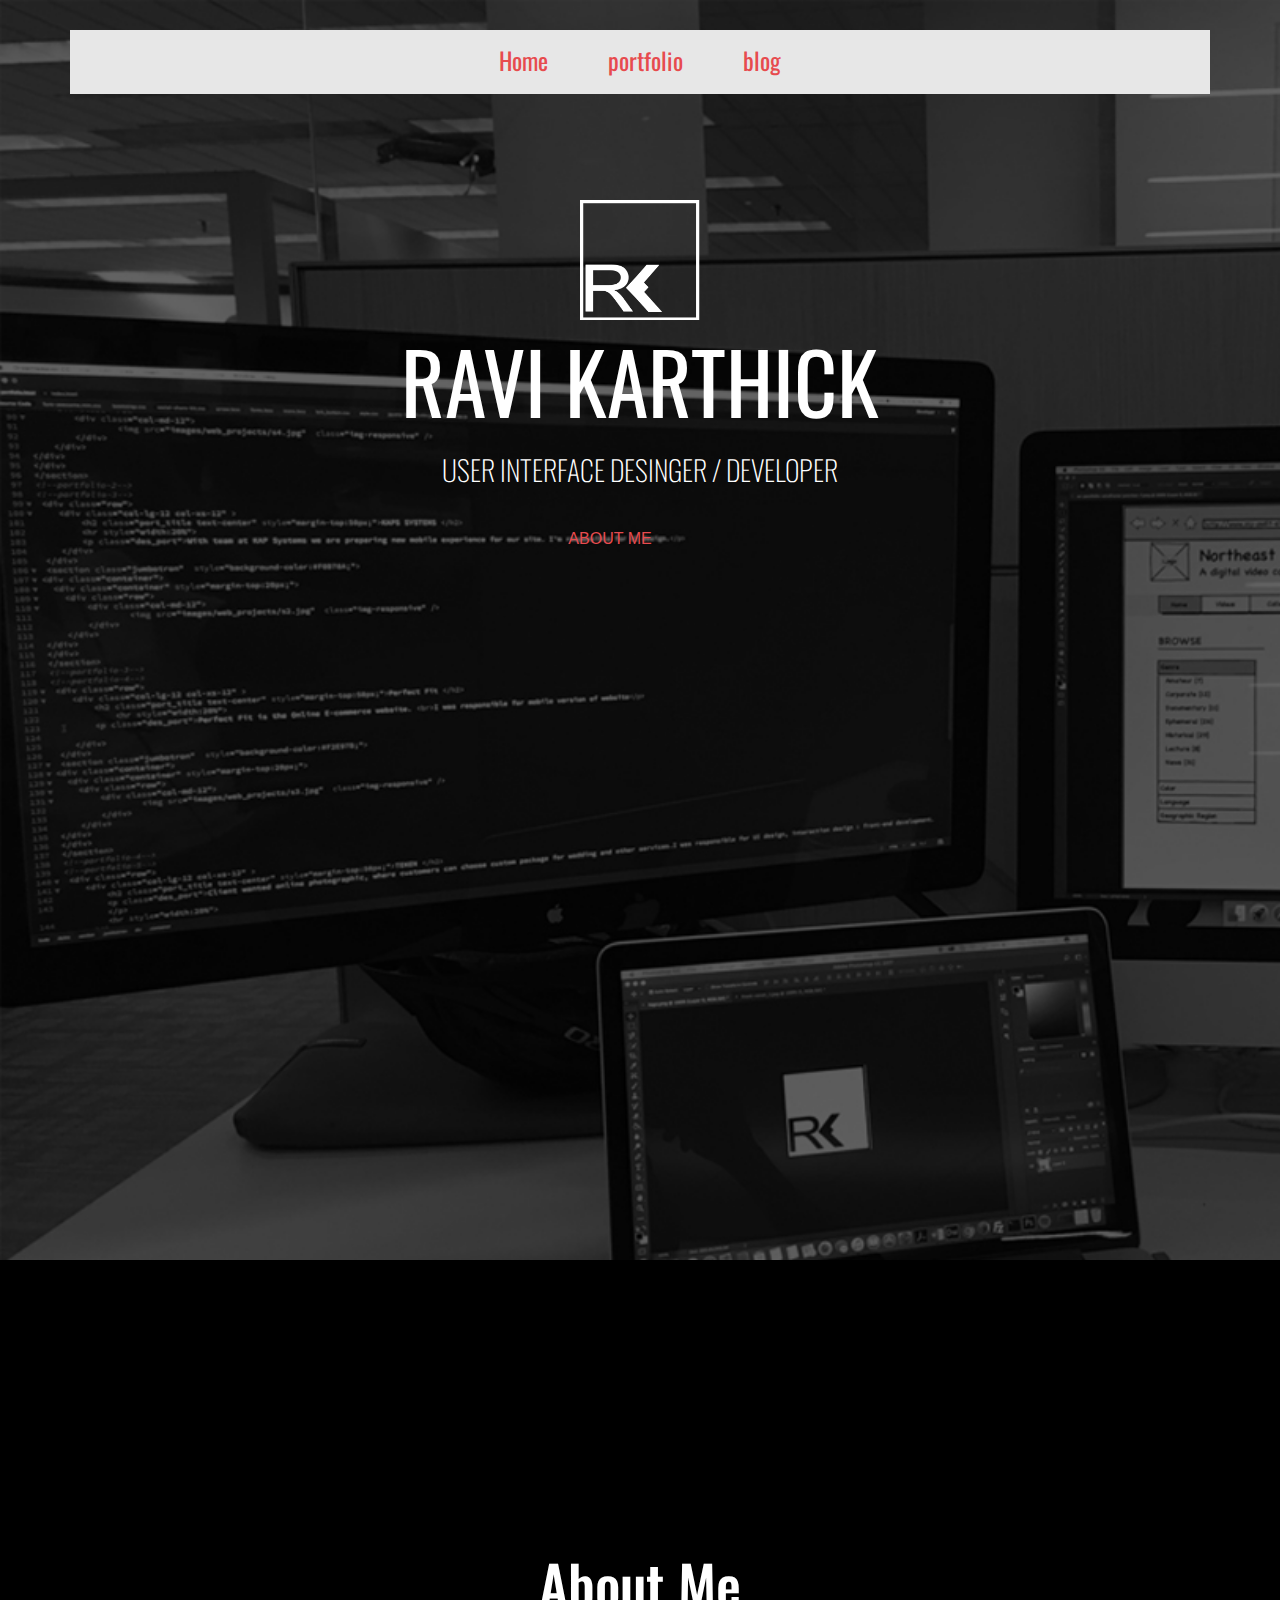
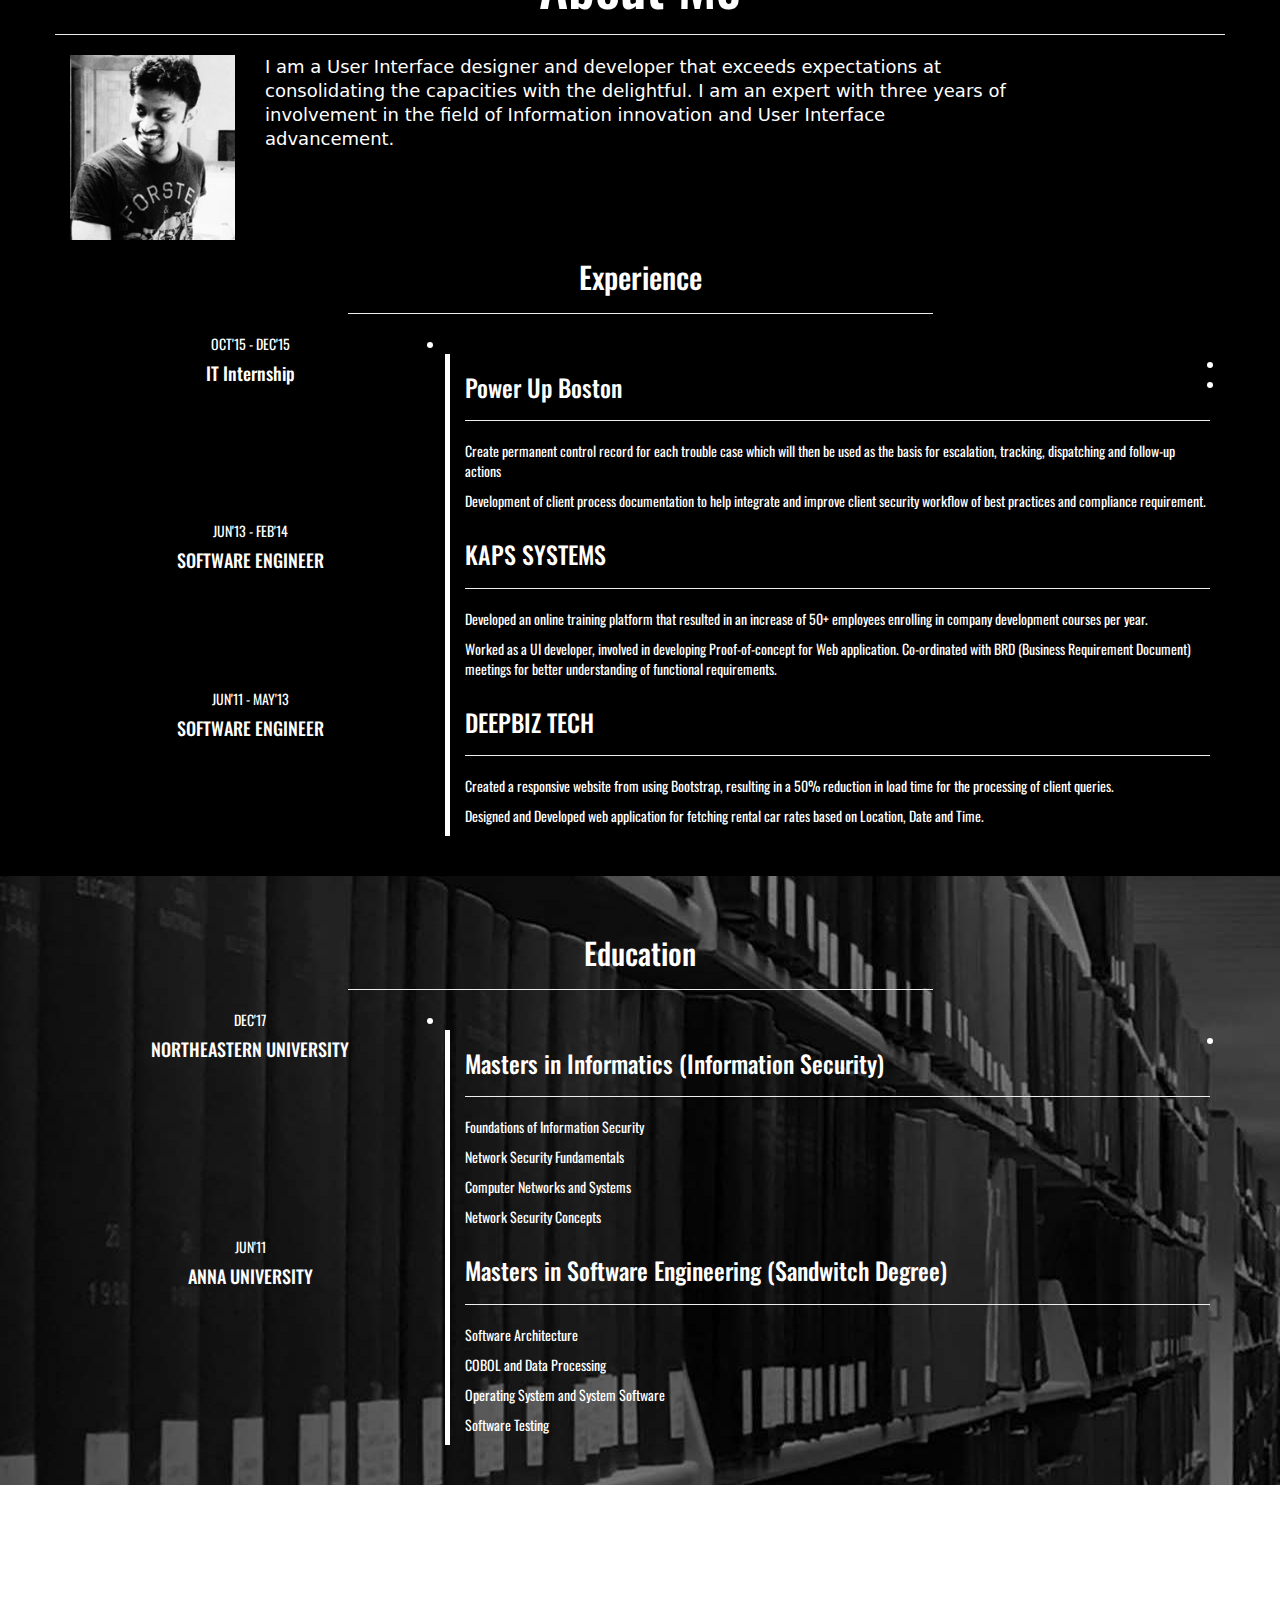
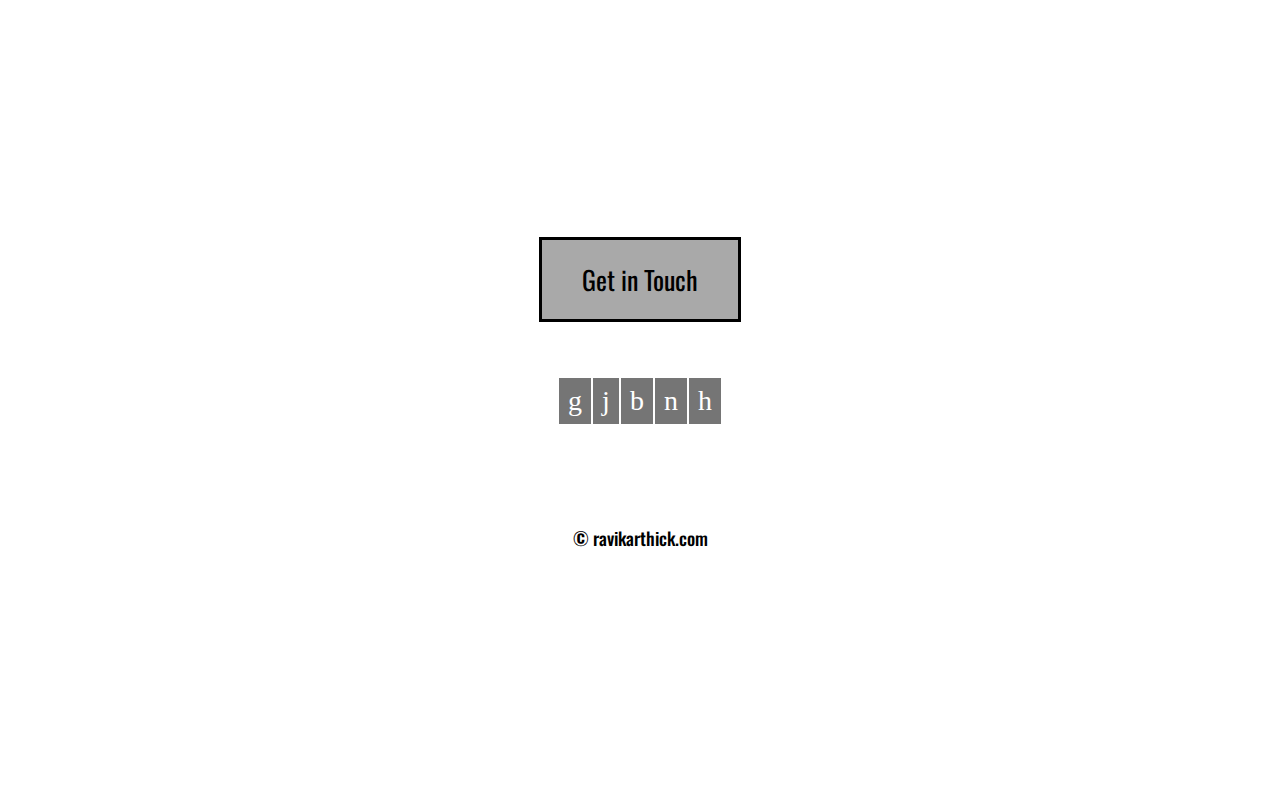
==== commit 842a7a0a: "Alignment fixed for 320*568 screens" ====
--- a/index.html
+++ b/index.html
@@ -70,14 +70,16 @@
 	  	<hr width="50%">
 	  	<div class="text-center">
 			<div class="col-lg-4 col-sm-4 col-xs-4" style="color:#fff;">
-			   <p>OCT'15 - DEC'15</p>
-			   <h4>IT Internship</h4>
+		   	   <p>OCT'15 - DEC'15</p>
+			   <h4>IT Internship</h4>   
 			</div>
+  	   <li style="color:#fff;text-align:left;"></li>
 	  	   <div class="col-lg-8 col-sm-8 col-xs-8 verticaline">
+	  	   
 	   		  <h3 class="text-left" style="color:#fff">Power Up Boston</h3>
 	  	      <hr>
 	  	      <p style="text-align: left;color:#fff;">Create permanent control record for each trouble case which will then be used as the basis for escalation, tracking, dispatching and follow-up actions</p>
-               <p style="text-align: left;color:#fff;">Development of client process documentation to help integrate and improve client security workflow of best practices and compliance requirement.</p>
+              <p style="text-align: left;color:#fff;">Development of client process documentation to help integrate and improve client security workflow of best practices and compliance requirement.</p>
 			</div>	
 	  	</div>
 	  	<div class="text-center">
@@ -85,7 +87,7 @@
 			   <p>JUN'13 - FEB'14</p>
 			   <h4>SOFTWARE ENGINEER </h4>
 			</div>
-  	     <li style="color:#fff;text-align:left;"></li>
+  	       <li style="color:#fff;text-align:left;"></li>
 	  	   <div class="col-lg-8 col-sm-8 col-xs-8 verticaline">
 	   		  <h3 class="text-left" style="color:#fff">KAPS SYSTEMS</h3>
 	  	      <hr> <p style="text-align: left;color:#fff;">Developed an online training platform that resulted in an increase of 50+ employees enrolling in company development courses per year.</p>
@@ -97,7 +99,7 @@
 			   <p>JUN'11 - MAY'13</p>
 			   <h4>SOFTWARE ENGINEER </h4>
 			</div>
-  	     <li style="color:#fff;text-align:left;"></li>
+  	    <li style="color:#fff;text-align:left;"></li>
 	  	   <div class="col-lg-8 col-sm-8 col-xs-8 verticaline">
 	   		  <h3 class="text-left" style="color:#fff">DEEPBIZ TECH</h3>
 	  	      <hr> <p style="text-align: left;color:#fff;">Created a responsive website from using Bootstrap, resulting in a 50% reduction in load time for the processing of client queries.</p>
@@ -117,11 +119,13 @@
 	  	<h2 class="text-center">Education</h2>
 	  	<hr width="50%">
 	  	<div class="text-center">
-			<div class="col-lg-4 col-sm-4 col-xs-5" >
+	  	
+			<div class="col-lg-4 col-sm-4 col-xs-4" >
 			   <p>DEC'17</p>
 			   <h4>NORTHEASTERN UNIVERSITY</h4>
 			</div>
-	  	   <div class="col-lg-8 col-sm-8 col-xs-7 verticaline">
+  	   <li style="color:#fff;text-align:left;"></li>
+	  	   <div class="col-lg-8 col-sm-8 col-xs-8 verticaline">
 	   		  <h3 class="text-left" >Masters in Informatics (Information Security)</h3>
 	  	      <hr>
 	  	      <p style="text-align: left;">Foundations of Information Security</p>
@@ -131,12 +135,12 @@
 			</div>	
 	  	</div>
 	  	<div class="text-center" style="color:#fff;">
-			<div class="col-lg-4 col-sm-4 col-xs-5">
+			<div class="col-lg-4 col-sm-4 col-xs-4">
 			   <p>JUN'11</p>
 			   <h4>ANNA UNIVERSITY</h4>
 			</div>
-  	     <li style="text-align:left;"></li>
-	  	   <div class="col-lg-8 col-sm-8 col-xs-7 verticaline">
+  	     <li style="color:#fff;text-align:left;"></li>
+	  	   <div class="col-lg-8 col-sm-8 col-xs-8 verticaline">
 	   		  <h3 class="text-left" >Masters in Software Engineering (Sandwitch Degree)</h3>
 	  	      <hr> <p style="text-align:left;"> Software Architecture</p>
 	  	      <p style="text-align:left;"> COBOL and Data Processing</p>
--- a/css/style.css
+++ b/css/style.css
@@ -34,7 +34,8 @@
 	color:#fff;
 	font-size:16px;
 	width: 90px;
-	margin-top:120px;
+	margin-top:70px;
+	left:50%;
 	text-transform: capitalize;
 	font-family: Gotham, "Helvetica Neue", Helvetica, Arial, "sans-serif";
 }
@@ -163,7 +164,6 @@
 .verticaline{
 	 border-left: thick solid #fff;
 	
-	
 }
 /*about*/
 .touch{
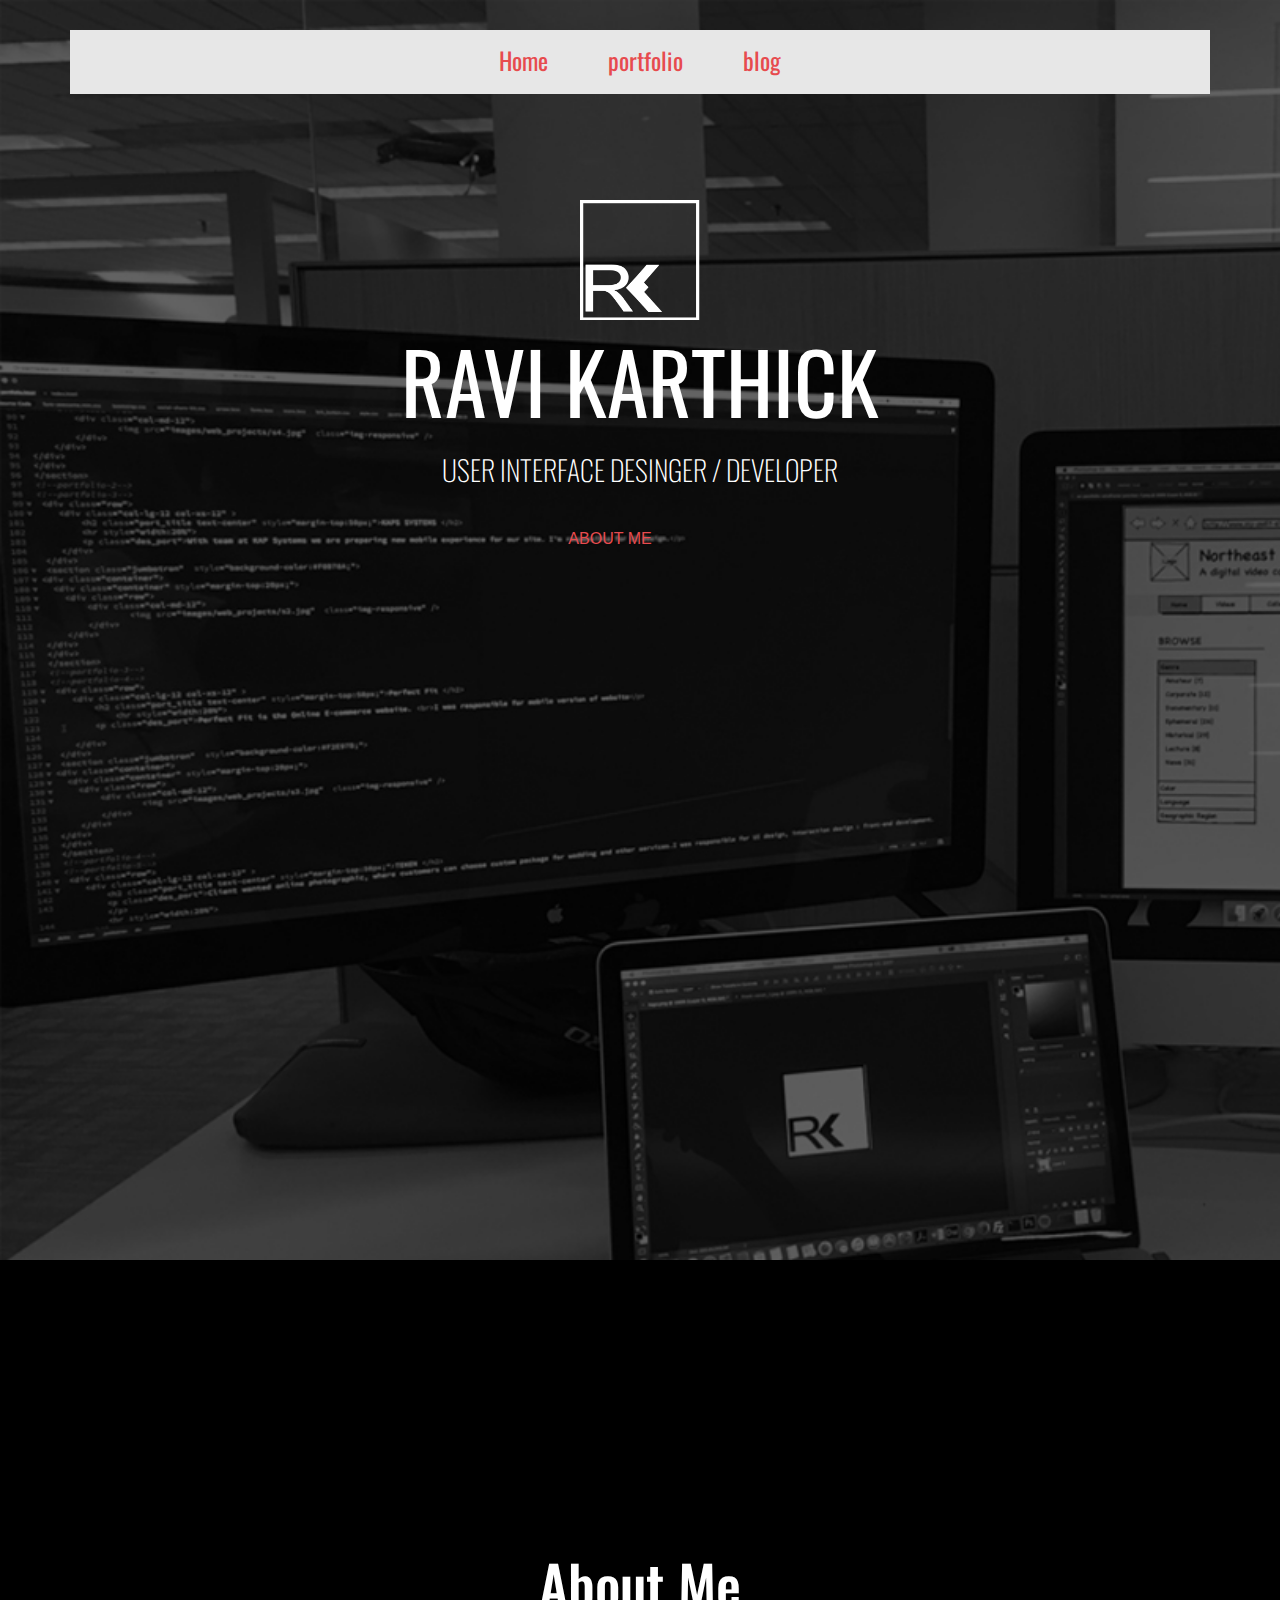
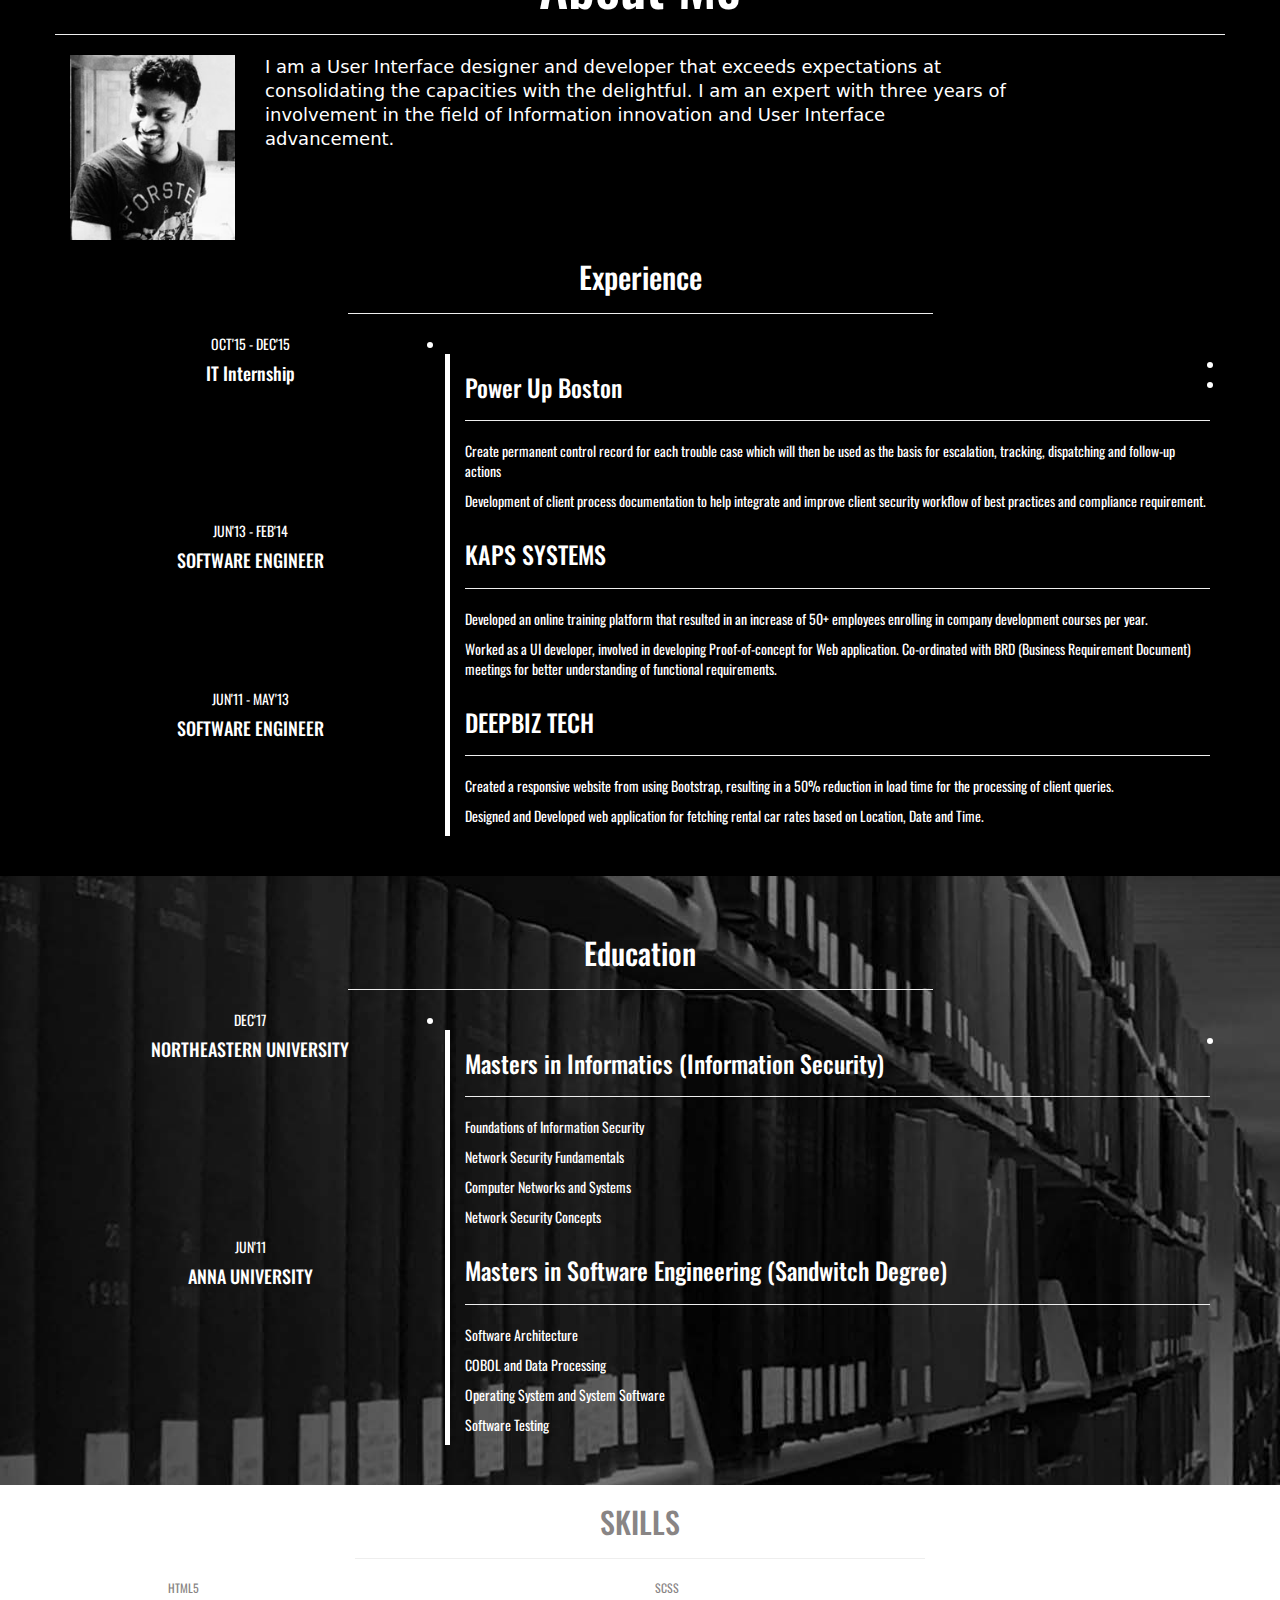
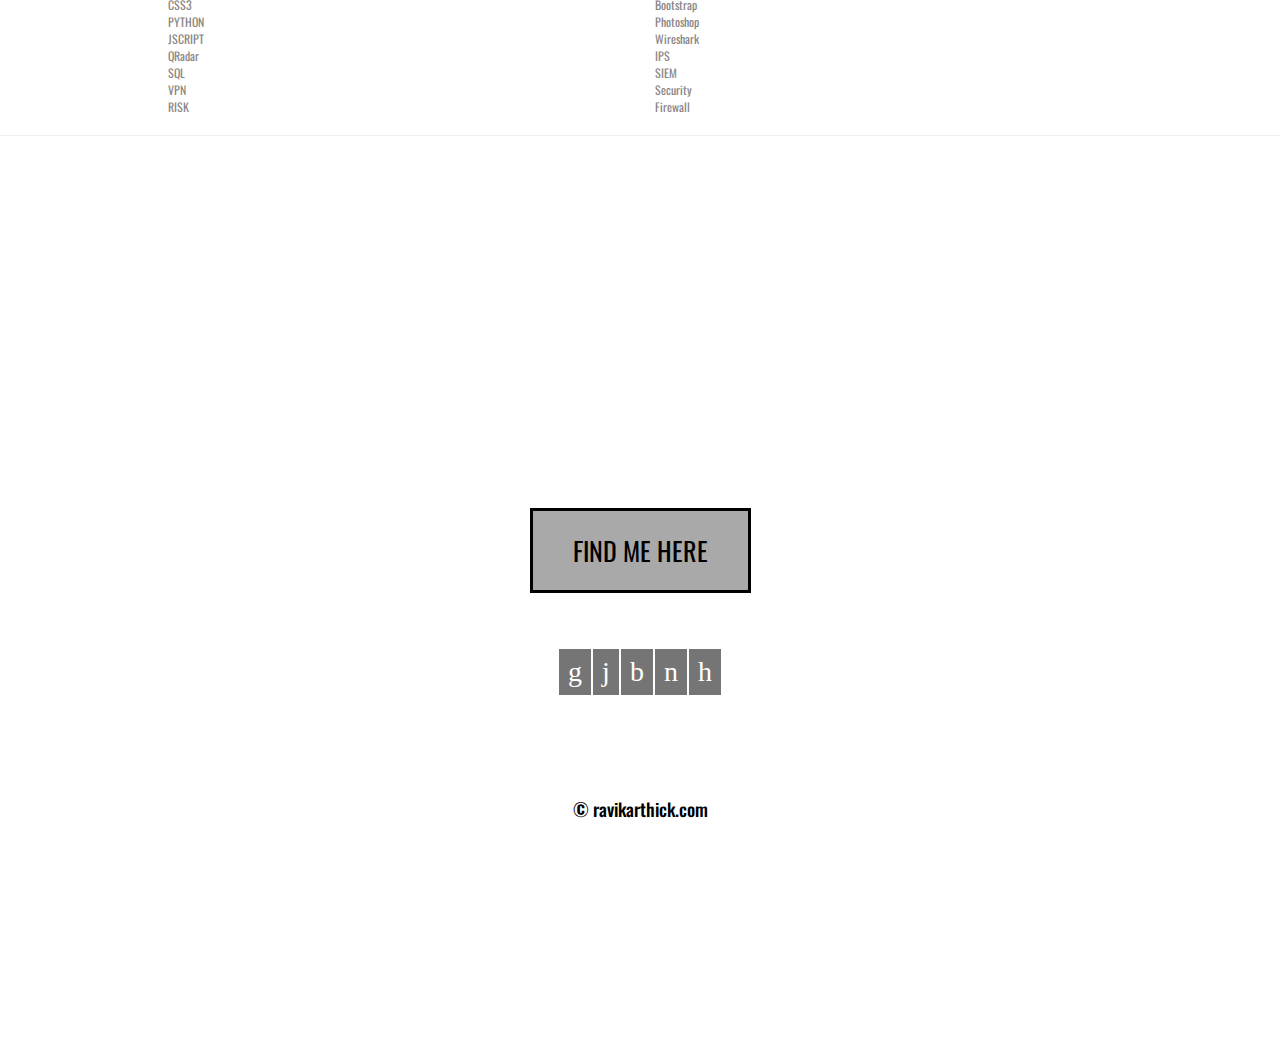
==== commit c5734e6a: "Skills added in front page with circle recentage using LESS" ====
--- a/index.html
+++ b/index.html
@@ -4,7 +4,7 @@
 <meta charset="UTF-8">
 <meta http-equiv="X-UA-Compatible" content="IE=edge">
 <meta name="viewport" content="width=device-width, initial-scale=1">
-<title>Portfolio-Ravi</title>
+<title>RAVI KARTHICK | DEVELOPER | INFORMATION SECURITY  </title>
 <link href="https://fonts.googleapis.com/css?family=Lato|Oswald" rel="stylesheet">
 <link href="https://maxcdn.bootstrapcdn.com/font-awesome/4.7.0/css/font-awesome.min.css" rel="stylesheet">
 <!-- Bootstrap -->
@@ -14,7 +14,7 @@
 <link rel="stylesheet" href="css/arrow.less" />
 <link rel="stylesheet" href="css/fonts.less" type="text/css">
 <link rel="stylesheet" href="css/icons.less" type="text/css">
-
+<link rel="stylesheet" href="css/circle.css">
 <link href="css/style.css" rel="stylesheet" type="text/css">
 </head>
 <body>
@@ -122,7 +122,7 @@
 	  	
 			<div class="col-lg-4 col-sm-4 col-xs-4" >
 			   <p>DEC'17</p>
-			   <h4>NORTHEASTERN UNIVERSITY</h4>
+			   <h4 class="text-center">NORTHEASTERN UNIVERSITY</h4>
 			</div>
   	   <li style="color:#fff;text-align:left;"></li>
 	  	   <div class="col-lg-8 col-sm-8 col-xs-8 verticaline">
@@ -153,11 +153,145 @@
 	  </div>
 	  <br><br>
 </section>
+<section lass="container-fluid profile"  style="background-color:#;; height:auto;color:#898585;">
+	<div class="container">
+		<h2 class="text-center" >SKILLS</h2>
+		<hr width="50%">
+		<div class="row">
+			<div class="col-lg-push-1 col-sm-6 col-xs-6">  
+			<div class="c100 p95 small">
+				<span>HTML5</span>
+                    <div class="slice">
+                        <div class="bar"></div>
+                        <div class="fill"></div>
+                    </div>
+             </div>
+               <div class="c100 p70 small">
+				<span>CSS3</span>
+                    <div class="slice">
+                        <div class="bar"></div>
+                        <div class="fill"></div>
+                    </div>
+             </div>
+               <div class="c100 p20 small">
+				<span>PYTHON</span>
+                    <div class="slice">
+                        <div class="bar"></div>
+                        <div class="fill"></div>
+                    </div>
+             </div>
+               <div class="c100 p60 small">
+				<span>JSCRIPT</span>
+                    <div class="slice">
+                        <div class="bar"></div>
+                        <div class="fill"></div>
+                    </div>
+             </div>
+            </div>	
+               <div class="col-lg-6 col-sm-6 col-xs-4">
+                   <div class="c100 p50 small">
+				<span>SCSS</span>
+                    <div class="slice">
+                        <div class="bar"></div>
+                        <div class="fill"></div>
+                    </div>
+             </div>
+               <div class="c100 p50 small">
+				<span>Bootstrap</span>
+                    <div class="slice">
+                        <div class="bar"></div>
+                        <div class="fill"></div>
+                    </div>
+             </div>
+               <div class="c100 p70 small green">
+				<span>Photoshop</span>
+                    <div class="slice">
+                        <div class="bar"></div>
+                        <div class="fill"></div>
+                    </div>
+             </div>
+               <div class="c100 p70 small green">
+				<span>Wireshark</span>
+                    <div class="slice">
+                        <div class="bar"></div>
+                        <div class="fill"></div>
+                    </div>
+             </div>
+			</div>
+		
+		</div>
+	   <div class="row">
+	   
+		   <div class="col-lg-push-1 col-sm-6 col-xs-6">
+		<div class="c100 p50 small green">
+				<span>QRadar</span>
+                    <div class="slice">
+                        <div class="bar"></div>
+                        <div class="fill"></div>
+                    </div>
+             </div>
+             <div class="c100 p50 small">
+				<span>SQL</span>
+                    <div class="slice">
+                        <div class="bar"></div>
+                        <div class="fill"></div>
+                    </div>
+             </div>
+             <div class="c100 p50 small green">
+				<span>VPN</span>
+                    <div class="slice">
+                        <div class="bar"></div>
+                        <div class="fill"></div>
+                    </div>
+             </div>
+             <div class="c100 p80 small orange">
+				<span>RISK</span>
+                    <div class="slice">
+                        <div class="bar"></div>
+                        <div class="fill"></div>
+                    </div>
+             </div>
+		   </div>
+              <div class="col-lg-6 col-sm-6 col-xs-4">
+             <div class="c100 p60 small orange">
+				<span>IPS</span>
+                    <div class="slice">
+                        <div class="bar"></div>
+                        <div class="fill"></div>
+                    </div>
+             </div>
+               <div class="c100 p40 small orange">
+				<span>SIEM</span>
+                    <div class="slice">
+                        <div class="bar"></div>
+                        <div class="fill"></div>
+                    </div>
+             </div>
+               <div class="c100 p90 small orange">
+				<span>Security</span>
+                    <div class="slice">
+                        <div class="bar"></div>
+                        <div class="fill"></div>
+                    </div>
+             </div>
+               <div class="c100 p50 small">
+				<span>Firewall</span>
+                    <div class="slice">
+                        <div class="bar"></div>
+                        <div class="fill"></div>
+                    </div>
+             </div>
+			</div>
+			
+		  </div>	
+		</div>
 
+</section>
+<hr>
 <section class="footer">
     <div class="container" id="contact" style="margin-top:20%;">
        <div class="col-md-12 text-center">
-    	  	 <a  class="touch" >Get in Touch</a>
+    	  	 <a  class="touch" >FIND ME HERE</a>
 		</div>			
     </div>
 	<div class="container" style="margin-top:80px;">
--- a/css/style.css
+++ b/css/style.css
@@ -165,6 +165,20 @@
 	 border-left: thick solid #fff;
 	
 }
+.skills{
+    border: 3px solid #000;
+	border-radius: 4px;
+	background-color: antiquewhite;
+	text-align: center;
+	color:#000;
+	font-size:18px;
+	padding:4px 4px;
+    width: 120px;
+    height: auto;
+    margin: auto;
+}
+
+
 /*about*/
 .touch{
 	padding: 20px 40px;
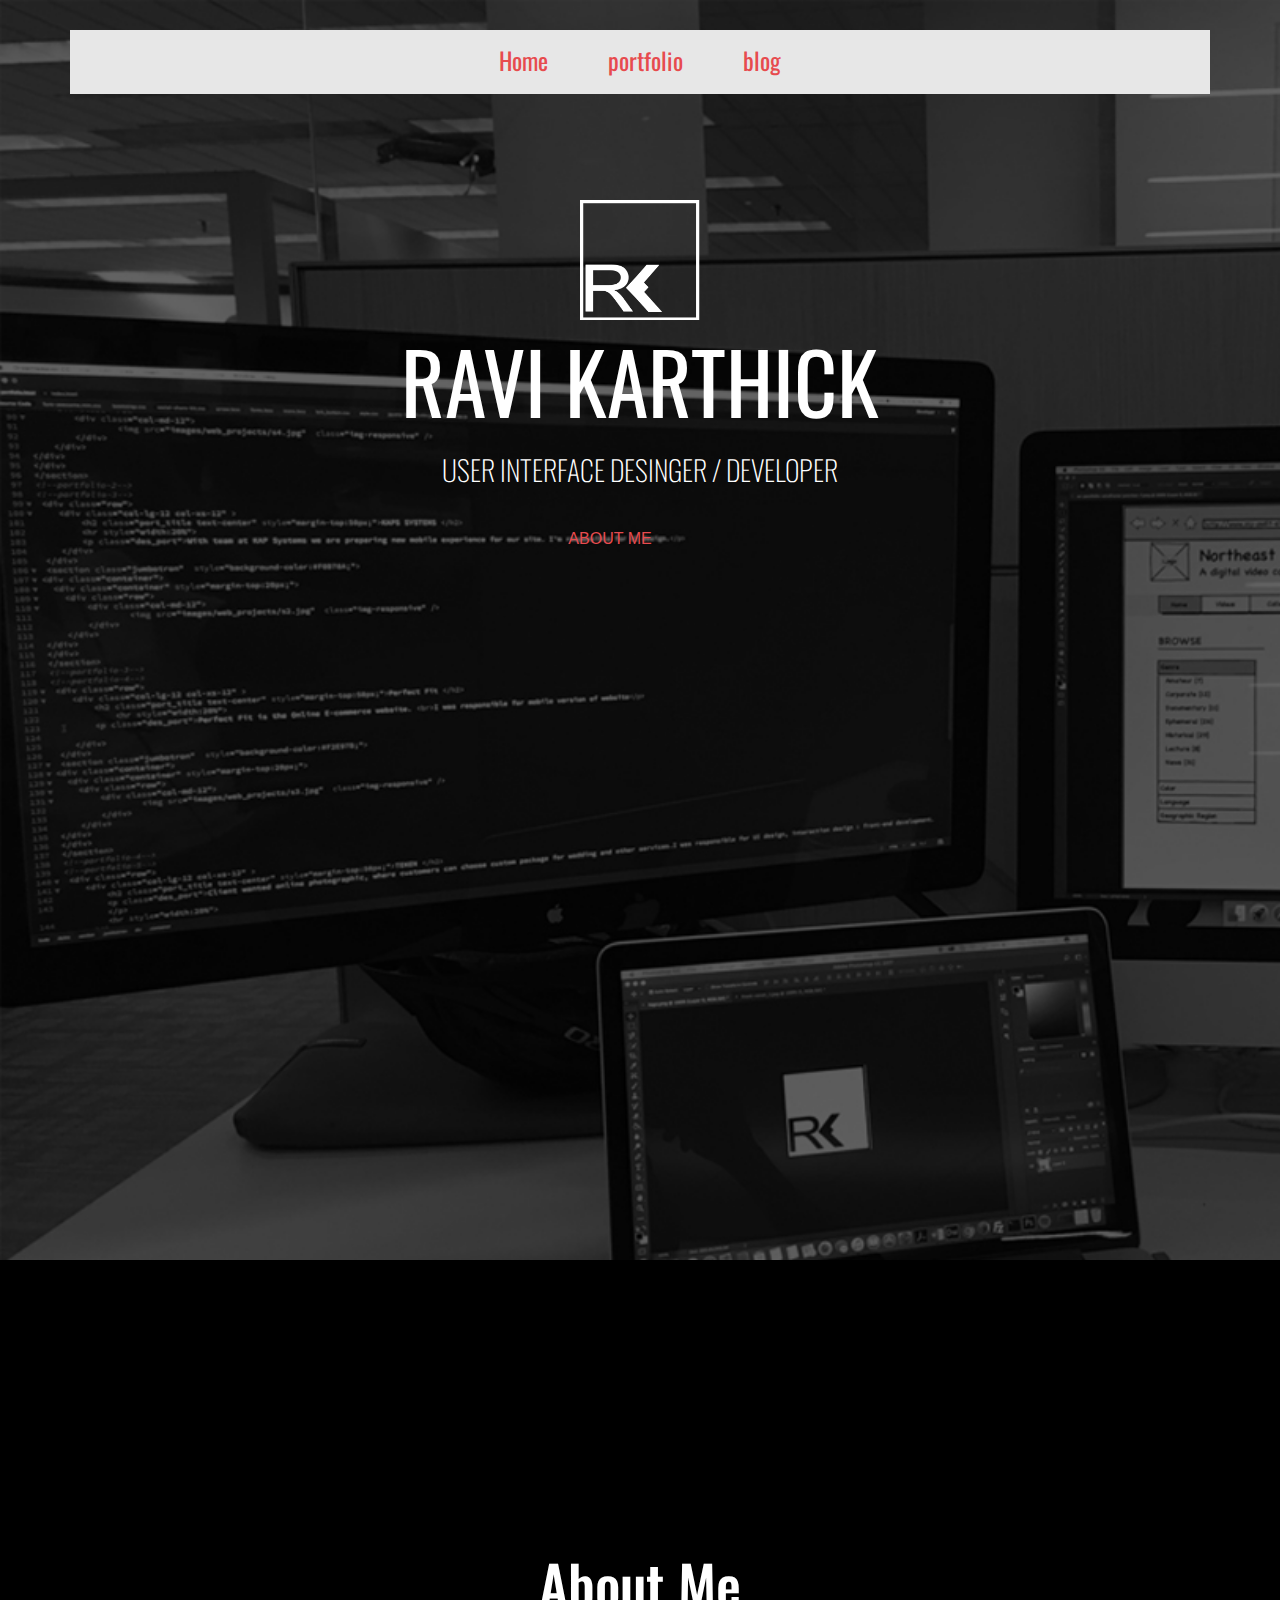
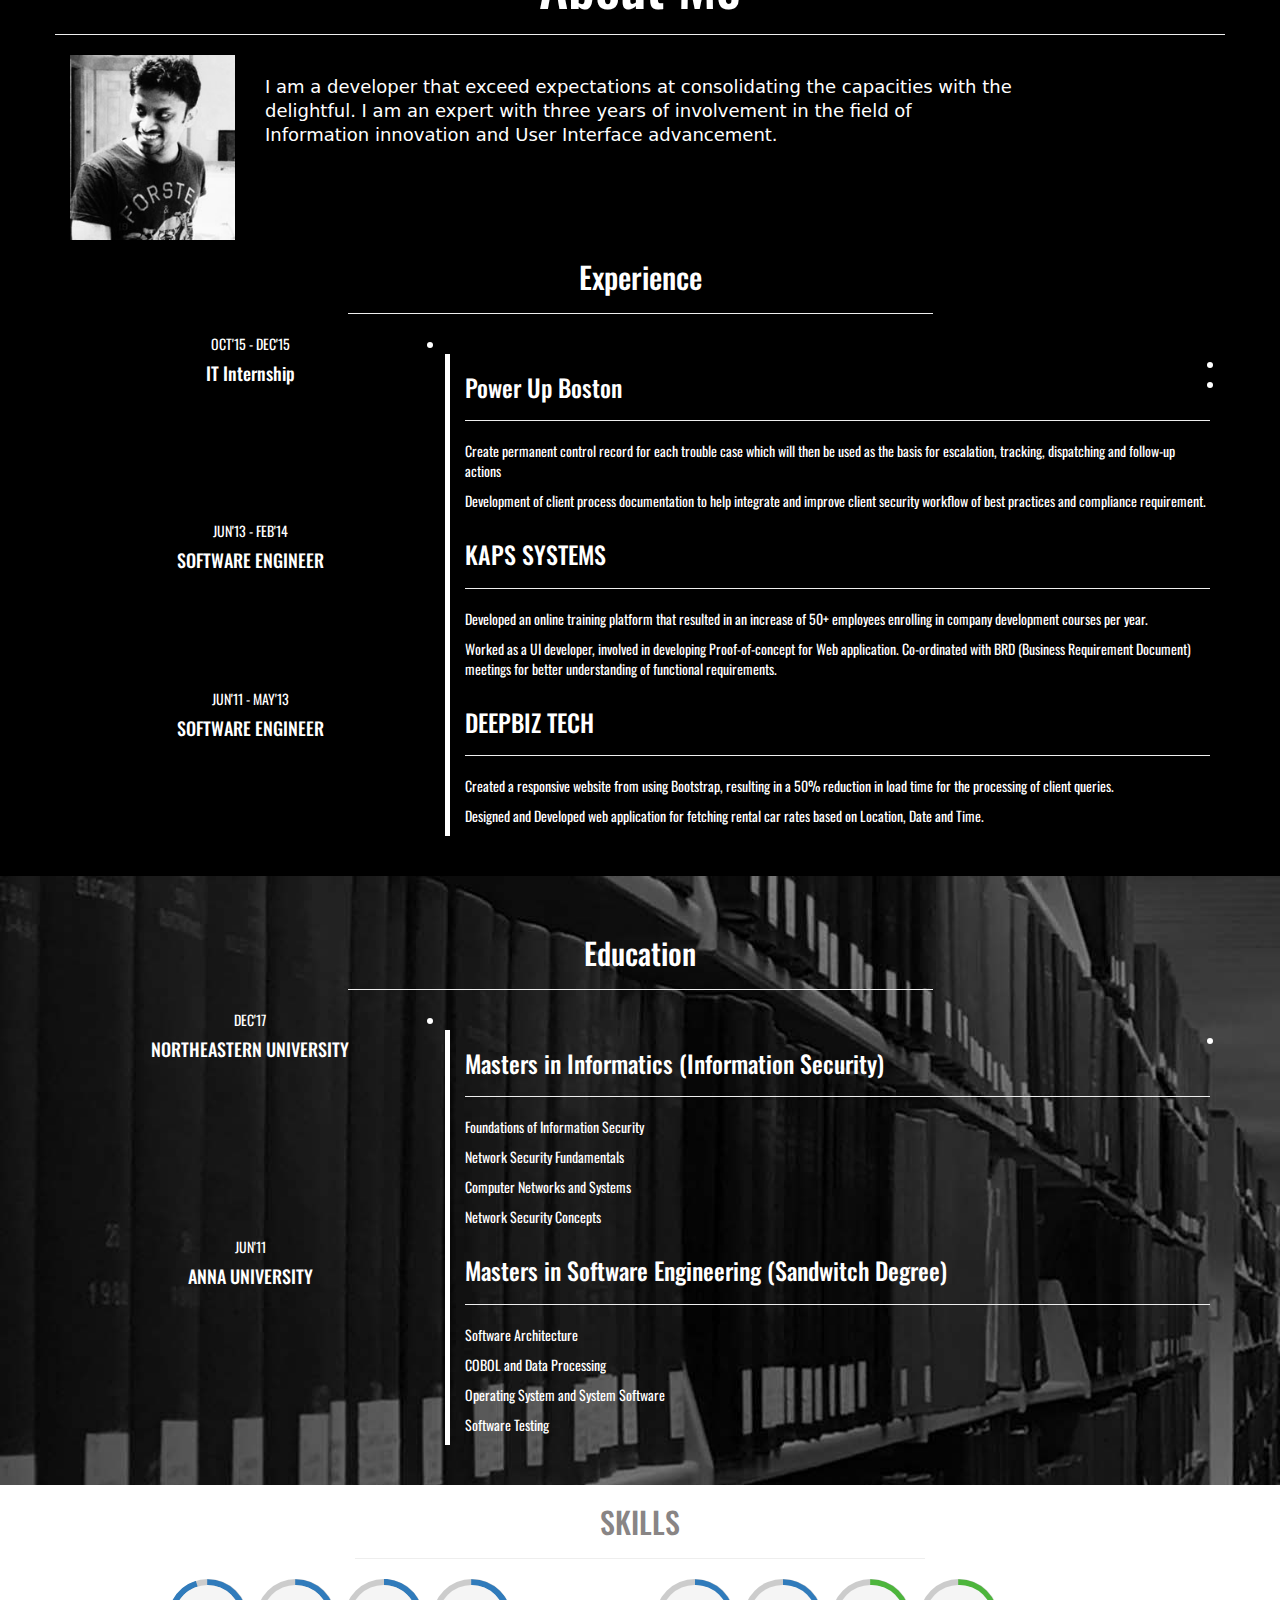
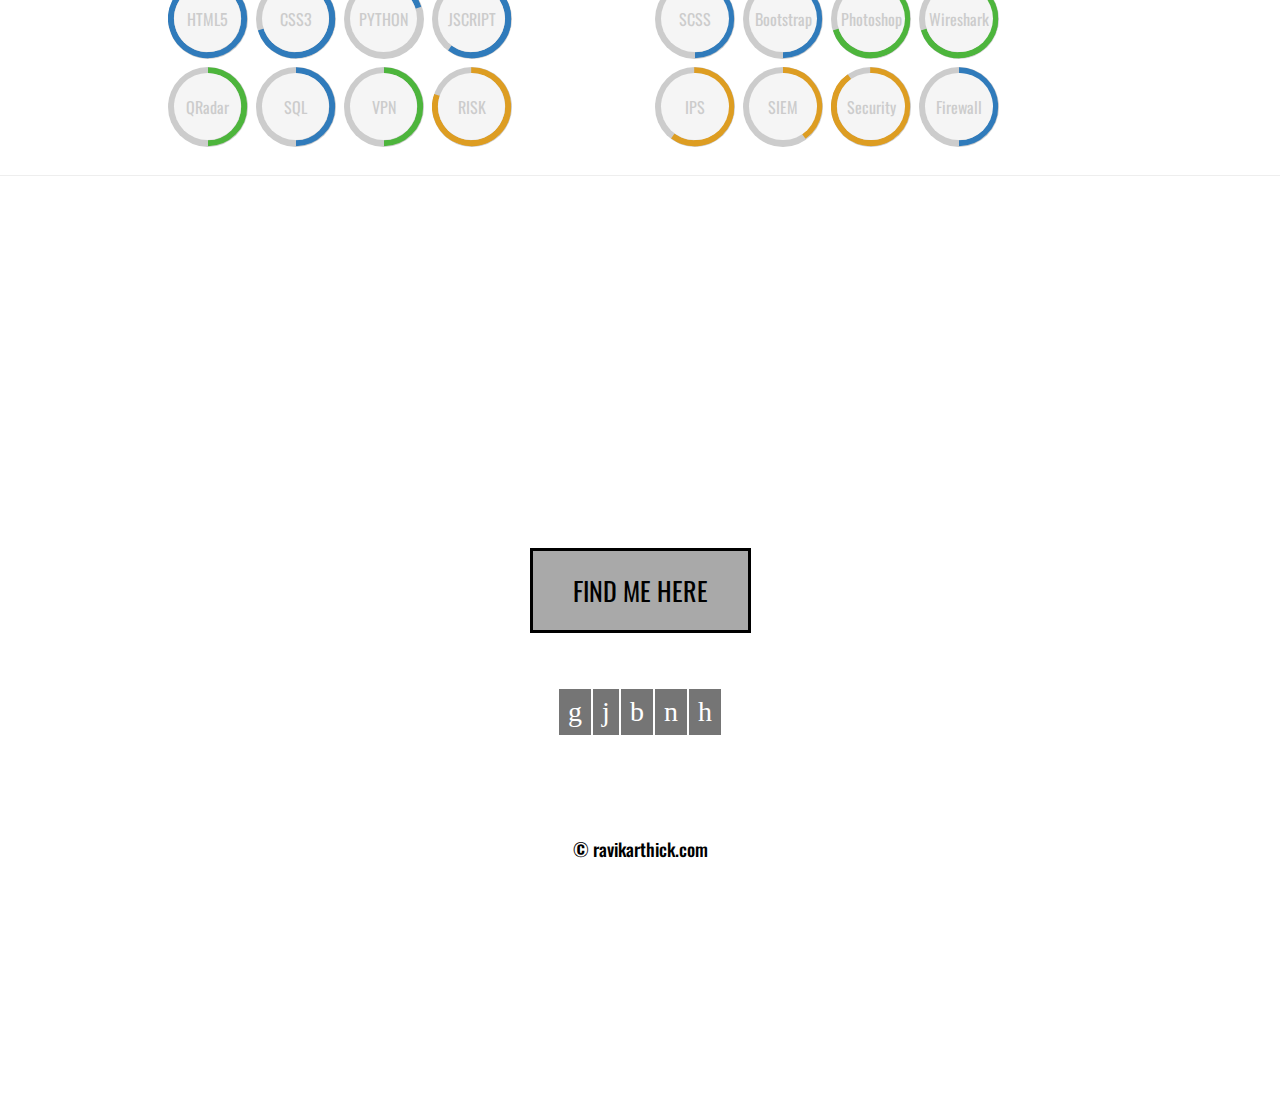
==== commit b39315c3: "Blog page updated" ====
--- a/index.html
+++ b/index.html
@@ -58,11 +58,11 @@
  <div class="container" >
 	  <div class="row" id="abt">
 		<h2 class="text-center" style="margin-top:25%;color:#fff;font-size:4em;">About Me</h2><hr>
-		<div class="col-xs-12 col-sm-4 col-md-2 col-lg-2">
+		<div class="col-xs-8 col-sm-4 col-md-2 col-lg-2">
 			<img src="images/IMG_0320.jpg"  height="100" width="300" class="img-responsive"/>
-		</div>
+		</div><br>
 		<div class="col-xs-12 col-sm-8 col-md-8 col-lg-8">	
-			 <p class="about"> I am a User Interface designer and developer that exceeds expectations at consolidating the capacities with the delightful. I am an expert with three years of involvement in the field of Information innovation and User Interface advancement.</p>	 
+			 <p class="about"> I am a developer that exceed expectations at consolidating the capacities with the delightful. I am an expert with three years of involvement in the field of Information innovation and User Interface advancement.</p>	 
 	</div>
 	  </div>
 	  <div class="row" >
--- a/css/circle.css
+++ b/css/circle.css
@@ -0,0 +1,1065 @@
+.rect-auto,
+.c100.p51 .slice,
+.c100.p52 .slice,
+.c100.p53 .slice,
+.c100.p54 .slice,
+.c100.p55 .slice,
+.c100.p56 .slice,
+.c100.p57 .slice,
+.c100.p58 .slice,
+.c100.p59 .slice,
+.c100.p60 .slice,
+.c100.p61 .slice,
+.c100.p62 .slice,
+.c100.p63 .slice,
+.c100.p64 .slice,
+.c100.p65 .slice,
+.c100.p66 .slice,
+.c100.p67 .slice,
+.c100.p68 .slice,
+.c100.p69 .slice,
+.c100.p70 .slice,
+.c100.p71 .slice,
+.c100.p72 .slice,
+.c100.p73 .slice,
+.c100.p74 .slice,
+.c100.p75 .slice,
+.c100.p76 .slice,
+.c100.p77 .slice,
+.c100.p78 .slice,
+.c100.p79 .slice,
+.c100.p80 .slice,
+.c100.p81 .slice,
+.c100.p82 .slice,
+.c100.p83 .slice,
+.c100.p84 .slice,
+.c100.p85 .slice,
+.c100.p86 .slice,
+.c100.p87 .slice,
+.c100.p88 .slice,
+.c100.p89 .slice,
+.c100.p90 .slice,
+.c100.p91 .slice,
+.c100.p92 .slice,
+.c100.p93 .slice,
+.c100.p94 .slice,
+.c100.p95 .slice,
+.c100.p96 .slice,
+.c100.p97 .slice,
+.c100.p98 .slice,
+.c100.p99 .slice,
+.c100.p100 .slice {
+  clip: rect(auto, auto, auto, auto);
+}
+.pie,
+.c100 .bar,
+.c100.p51 .fill,
+.c100.p52 .fill,
+.c100.p53 .fill,
+.c100.p54 .fill,
+.c100.p55 .fill,
+.c100.p56 .fill,
+.c100.p57 .fill,
+.c100.p58 .fill,
+.c100.p59 .fill,
+.c100.p60 .fill,
+.c100.p61 .fill,
+.c100.p62 .fill,
+.c100.p63 .fill,
+.c100.p64 .fill,
+.c100.p65 .fill,
+.c100.p66 .fill,
+.c100.p67 .fill,
+.c100.p68 .fill,
+.c100.p69 .fill,
+.c100.p70 .fill,
+.c100.p71 .fill,
+.c100.p72 .fill,
+.c100.p73 .fill,
+.c100.p74 .fill,
+.c100.p75 .fill,
+.c100.p76 .fill,
+.c100.p77 .fill,
+.c100.p78 .fill,
+.c100.p79 .fill,
+.c100.p80 .fill,
+.c100.p81 .fill,
+.c100.p82 .fill,
+.c100.p83 .fill,
+.c100.p84 .fill,
+.c100.p85 .fill,
+.c100.p86 .fill,
+.c100.p87 .fill,
+.c100.p88 .fill,
+.c100.p89 .fill,
+.c100.p90 .fill,
+.c100.p91 .fill,
+.c100.p92 .fill,
+.c100.p93 .fill,
+.c100.p94 .fill,
+.c100.p95 .fill,
+.c100.p96 .fill,
+.c100.p97 .fill,
+.c100.p98 .fill,
+.c100.p99 .fill,
+.c100.p100 .fill {
+  position: absolute;
+  border: 0.08em solid #307bbb;
+  width: 0.84em;
+  height: 0.84em;
+  clip: rect(0em, 0.5em, 1em, 0em);
+  border-radius: 50%;
+  -webkit-transform: rotate(0deg);
+  -moz-transform: rotate(0deg);
+  -ms-transform: rotate(0deg);
+  -o-transform: rotate(0deg);
+  transform: rotate(0deg);
+}
+.pie-fill,
+.c100.p51 .bar:after,
+.c100.p51 .fill,
+.c100.p52 .bar:after,
+.c100.p52 .fill,
+.c100.p53 .bar:after,
+.c100.p53 .fill,
+.c100.p54 .bar:after,
+.c100.p54 .fill,
+.c100.p55 .bar:after,
+.c100.p55 .fill,
+.c100.p56 .bar:after,
+.c100.p56 .fill,
+.c100.p57 .bar:after,
+.c100.p57 .fill,
+.c100.p58 .bar:after,
+.c100.p58 .fill,
+.c100.p59 .bar:after,
+.c100.p59 .fill,
+.c100.p60 .bar:after,
+.c100.p60 .fill,
+.c100.p61 .bar:after,
+.c100.p61 .fill,
+.c100.p62 .bar:after,
+.c100.p62 .fill,
+.c100.p63 .bar:after,
+.c100.p63 .fill,
+.c100.p64 .bar:after,
+.c100.p64 .fill,
+.c100.p65 .bar:after,
+.c100.p65 .fill,
+.c100.p66 .bar:after,
+.c100.p66 .fill,
+.c100.p67 .bar:after,
+.c100.p67 .fill,
+.c100.p68 .bar:after,
+.c100.p68 .fill,
+.c100.p69 .bar:after,
+.c100.p69 .fill,
+.c100.p70 .bar:after,
+.c100.p70 .fill,
+.c100.p71 .bar:after,
+.c100.p71 .fill,
+.c100.p72 .bar:after,
+.c100.p72 .fill,
+.c100.p73 .bar:after,
+.c100.p73 .fill,
+.c100.p74 .bar:after,
+.c100.p74 .fill,
+.c100.p75 .bar:after,
+.c100.p75 .fill,
+.c100.p76 .bar:after,
+.c100.p76 .fill,
+.c100.p77 .bar:after,
+.c100.p77 .fill,
+.c100.p78 .bar:after,
+.c100.p78 .fill,
+.c100.p79 .bar:after,
+.c100.p79 .fill,
+.c100.p80 .bar:after,
+.c100.p80 .fill,
+.c100.p81 .bar:after,
+.c100.p81 .fill,
+.c100.p82 .bar:after,
+.c100.p82 .fill,
+.c100.p83 .bar:after,
+.c100.p83 .fill,
+.c100.p84 .bar:after,
+.c100.p84 .fill,
+.c100.p85 .bar:after,
+.c100.p85 .fill,
+.c100.p86 .bar:after,
+.c100.p86 .fill,
+.c100.p87 .bar:after,
+.c100.p87 .fill,
+.c100.p88 .bar:after,
+.c100.p88 .fill,
+.c100.p89 .bar:after,
+.c100.p89 .fill,
+.c100.p90 .bar:after,
+.c100.p90 .fill,
+.c100.p91 .bar:after,
+.c100.p91 .fill,
+.c100.p92 .bar:after,
+.c100.p92 .fill,
+.c100.p93 .bar:after,
+.c100.p93 .fill,
+.c100.p94 .bar:after,
+.c100.p94 .fill,
+.c100.p95 .bar:after,
+.c100.p95 .fill,
+.c100.p96 .bar:after,
+.c100.p96 .fill,
+.c100.p97 .bar:after,
+.c100.p97 .fill,
+.c100.p98 .bar:after,
+.c100.p98 .fill,
+.c100.p99 .bar:after,
+.c100.p99 .fill,
+.c100.p100 .bar:after,
+.c100.p100 .fill {
+  -webkit-transform: rotate(180deg);
+  -moz-transform: rotate(180deg);
+  -ms-transform: rotate(180deg);
+  -o-transform: rotate(180deg);
+  transform: rotate(180deg);
+}
+.c100 {
+  position: relative;
+  font-size: 120px;
+  width: 1em;
+  height: 1em;
+  border-radius: 50%;
+  float: left;
+  margin: 0 0.1em 0.1em 0;
+  background-color: #cccccc;
+}
+.c100 *,
+.c100 *:before,
+.c100 *:after {
+  -webkit-box-sizing: content-box;
+  -moz-box-sizing: content-box;
+  box-sizing: content-box;
+}
+.c100.center {
+  float: none;
+  margin: 0 auto;
+}
+.c100.big {
+  font-size: 240px;
+}
+.c100.small {
+  font-size: 80px;
+}
+.c100 > span {
+  position: absolute;
+  width: 100%;
+  z-index: 1;
+  left: 0;
+  top: 0;
+  width: 5em;
+  line-height: 5em;
+  font-size: 0.2em;
+  color: #cccccc;
+  display: block;
+  text-align: center;
+  white-space: nowrap;
+  -webkit-transition-property: all;
+  -moz-transition-property: all;
+  -o-transition-property: all;
+  transition-property: all;
+  -webkit-transition-duration: 0.2s;
+  -moz-transition-duration: 0.2s;
+  -o-transition-duration: 0.2s;
+  transition-duration: 0.2s;
+  -webkit-transition-timing-function: ease-out;
+  -moz-transition-timing-function: ease-out;
+  -o-transition-timing-function: ease-out;
+  transition-timing-function: ease-out;
+}
+.c100:after {
+  position: absolute;
+  top: 0.08em;
+  left: 0.08em;
+  display: block;
+  content: " ";
+  border-radius: 50%;
+  background-color: #f5f5f5;
+  width: 0.84em;
+  height: 0.84em;
+  -webkit-transition-property: all;
+  -moz-transition-property: all;
+  -o-transition-property: all;
+  transition-property: all;
+  -webkit-transition-duration: 0.2s;
+  -moz-transition-duration: 0.2s;
+  -o-transition-duration: 0.2s;
+  transition-duration: 0.2s;
+  -webkit-transition-timing-function: ease-in;
+  -moz-transition-timing-function: ease-in;
+  -o-transition-timing-function: ease-in;
+  transition-timing-function: ease-in;
+}
+.c100 .slice {
+  position: absolute;
+  width: 1em;
+  height: 1em;
+  clip: rect(0em, 1em, 1em, 0.5em);
+}
+.c100.p1 .bar {
+  -webkit-transform: rotate(3.6deg);
+  -moz-transform: rotate(3.6deg);
+  -ms-transform: rotate(3.6deg);
+  -o-transform: rotate(3.6deg);
+  transform: rotate(3.6deg);
+}
+.c100.p2 .bar {
+  -webkit-transform: rotate(7.2deg);
+  -moz-transform: rotate(7.2deg);
+  -ms-transform: rotate(7.2deg);
+  -o-transform: rotate(7.2deg);
+  transform: rotate(7.2deg);
+}
+.c100.p3 .bar {
+  -webkit-transform: rotate(10.8deg);
+  -moz-transform: rotate(10.8deg);
+  -ms-transform: rotate(10.8deg);
+  -o-transform: rotate(10.8deg);
+  transform: rotate(10.8deg);
+}
+.c100.p4 .bar {
+  -webkit-transform: rotate(14.4deg);
+  -moz-transform: rotate(14.4deg);
+  -ms-transform: rotate(14.4deg);
+  -o-transform: rotate(14.4deg);
+  transform: rotate(14.4deg);
+}
+.c100.p5 .bar {
+  -webkit-transform: rotate(18deg);
+  -moz-transform: rotate(18deg);
+  -ms-transform: rotate(18deg);
+  -o-transform: rotate(18deg);
+  transform: rotate(18deg);
+}
+.c100.p6 .bar {
+  -webkit-transform: rotate(21.6deg);
+  -moz-transform: rotate(21.6deg);
+  -ms-transform: rotate(21.6deg);
+  -o-transform: rotate(21.6deg);
+  transform: rotate(21.6deg);
+}
+.c100.p7 .bar {
+  -webkit-transform: rotate(25.2deg);
+  -moz-transform: rotate(25.2deg);
+  -ms-transform: rotate(25.2deg);
+  -o-transform: rotate(25.2deg);
+  transform: rotate(25.2deg);
+}
+.c100.p8 .bar {
+  -webkit-transform: rotate(28.8deg);
+  -moz-transform: rotate(28.8deg);
+  -ms-transform: rotate(28.8deg);
+  -o-transform: rotate(28.8deg);
+  transform: rotate(28.8deg);
+}
+.c100.p9 .bar {
+  -webkit-transform: rotate(32.4deg);
+  -moz-transform: rotate(32.4deg);
+  -ms-transform: rotate(32.4deg);
+  -o-transform: rotate(32.4deg);
+  transform: rotate(32.4deg);
+}
+.c100.p10 .bar {
+  -webkit-transform: rotate(36deg);
+  -moz-transform: rotate(36deg);
+  -ms-transform: rotate(36deg);
+  -o-transform: rotate(36deg);
+  transform: rotate(36deg);
+}
+.c100.p11 .bar {
+  -webkit-transform: rotate(39.6deg);
+  -moz-transform: rotate(39.6deg);
+  -ms-transform: rotate(39.6deg);
+  -o-transform: rotate(39.6deg);
+  transform: rotate(39.6deg);
+}
+.c100.p12 .bar {
+  -webkit-transform: rotate(43.2deg);
+  -moz-transform: rotate(43.2deg);
+  -ms-transform: rotate(43.2deg);
+  -o-transform: rotate(43.2deg);
+  transform: rotate(43.2deg);
+}
+.c100.p13 .bar {
+  -webkit-transform: rotate(46.800000000000004deg);
+  -moz-transform: rotate(46.800000000000004deg);
+  -ms-transform: rotate(46.800000000000004deg);
+  -o-transform: rotate(46.800000000000004deg);
+  transform: rotate(46.800000000000004deg);
+}
+.c100.p14 .bar {
+  -webkit-transform: rotate(50.4deg);
+  -moz-transform: rotate(50.4deg);
+  -ms-transform: rotate(50.4deg);
+  -o-transform: rotate(50.4deg);
+  transform: rotate(50.4deg);
+}
+.c100.p15 .bar {
+  -webkit-transform: rotate(54deg);
+  -moz-transform: rotate(54deg);
+  -ms-transform: rotate(54deg);
+  -o-transform: rotate(54deg);
+  transform: rotate(54deg);
+}
+.c100.p16 .bar {
+  -webkit-transform: rotate(57.6deg);
+  -moz-transform: rotate(57.6deg);
+  -ms-transform: rotate(57.6deg);
+  -o-transform: rotate(57.6deg);
+  transform: rotate(57.6deg);
+}
+.c100.p17 .bar {
+  -webkit-transform: rotate(61.2deg);
+  -moz-transform: rotate(61.2deg);
+  -ms-transform: rotate(61.2deg);
+  -o-transform: rotate(61.2deg);
+  transform: rotate(61.2deg);
+}
+.c100.p18 .bar {
+  -webkit-transform: rotate(64.8deg);
+  -moz-transform: rotate(64.8deg);
+  -ms-transform: rotate(64.8deg);
+  -o-transform: rotate(64.8deg);
+  transform: rotate(64.8deg);
+}
+.c100.p19 .bar {
+  -webkit-transform: rotate(68.4deg);
+  -moz-transform: rotate(68.4deg);
+  -ms-transform: rotate(68.4deg);
+  -o-transform: rotate(68.4deg);
+  transform: rotate(68.4deg);
+}
+.c100.p20 .bar {
+  -webkit-transform: rotate(72deg);
+  -moz-transform: rotate(72deg);
+  -ms-transform: rotate(72deg);
+  -o-transform: rotate(72deg);
+  transform: rotate(72deg);
+}
+.c100.p21 .bar {
+  -webkit-transform: rotate(75.60000000000001deg);
+  -moz-transform: rotate(75.60000000000001deg);
+  -ms-transform: rotate(75.60000000000001deg);
+  -o-transform: rotate(75.60000000000001deg);
+  transform: rotate(75.60000000000001deg);
+}
+.c100.p22 .bar {
+  -webkit-transform: rotate(79.2deg);
+  -moz-transform: rotate(79.2deg);
+  -ms-transform: rotate(79.2deg);
+  -o-transform: rotate(79.2deg);
+  transform: rotate(79.2deg);
+}
+.c100.p23 .bar {
+  -webkit-transform: rotate(82.8deg);
+  -moz-transform: rotate(82.8deg);
+  -ms-transform: rotate(82.8deg);
+  -o-transform: rotate(82.8deg);
+  transform: rotate(82.8deg);
+}
+.c100.p24 .bar {
+  -webkit-transform: rotate(86.4deg);
+  -moz-transform: rotate(86.4deg);
+  -ms-transform: rotate(86.4deg);
+  -o-transform: rotate(86.4deg);
+  transform: rotate(86.4deg);
+}
+.c100.p25 .bar {
+  -webkit-transform: rotate(90deg);
+  -moz-transform: rotate(90deg);
+  -ms-transform: rotate(90deg);
+  -o-transform: rotate(90deg);
+  transform: rotate(90deg);
+}
+.c100.p26 .bar {
+  -webkit-transform: rotate(93.60000000000001deg);
+  -moz-transform: rotate(93.60000000000001deg);
+  -ms-transform: rotate(93.60000000000001deg);
+  -o-transform: rotate(93.60000000000001deg);
+  transform: rotate(93.60000000000001deg);
+}
+.c100.p27 .bar {
+  -webkit-transform: rotate(97.2deg);
+  -moz-transform: rotate(97.2deg);
+  -ms-transform: rotate(97.2deg);
+  -o-transform: rotate(97.2deg);
+  transform: rotate(97.2deg);
+}
+.c100.p28 .bar {
+  -webkit-transform: rotate(100.8deg);
+  -moz-transform: rotate(100.8deg);
+  -ms-transform: rotate(100.8deg);
+  -o-transform: rotate(100.8deg);
+  transform: rotate(100.8deg);
+}
+.c100.p29 .bar {
+  -webkit-transform: rotate(104.4deg);
+  -moz-transform: rotate(104.4deg);
+  -ms-transform: rotate(104.4deg);
+  -o-transform: rotate(104.4deg);
+  transform: rotate(104.4deg);
+}
+.c100.p30 .bar {
+  -webkit-transform: rotate(108deg);
+  -moz-transform: rotate(108deg);
+  -ms-transform: rotate(108deg);
+  -o-transform: rotate(108deg);
+  transform: rotate(108deg);
+}
+.c100.p31 .bar {
+  -webkit-transform: rotate(111.60000000000001deg);
+  -moz-transform: rotate(111.60000000000001deg);
+  -ms-transform: rotate(111.60000000000001deg);
+  -o-transform: rotate(111.60000000000001deg);
+  transform: rotate(111.60000000000001deg);
+}
+.c100.p32 .bar {
+  -webkit-transform: rotate(115.2deg);
+  -moz-transform: rotate(115.2deg);
+  -ms-transform: rotate(115.2deg);
+  -o-transform: rotate(115.2deg);
+  transform: rotate(115.2deg);
+}
+.c100.p33 .bar {
+  -webkit-transform: rotate(118.8deg);
+  -moz-transform: rotate(118.8deg);
+  -ms-transform: rotate(118.8deg);
+  -o-transform: rotate(118.8deg);
+  transform: rotate(118.8deg);
+}
+.c100.p34 .bar {
+  -webkit-transform: rotate(122.4deg);
+  -moz-transform: rotate(122.4deg);
+  -ms-transform: rotate(122.4deg);
+  -o-transform: rotate(122.4deg);
+  transform: rotate(122.4deg);
+}
+.c100.p35 .bar {
+  -webkit-transform: rotate(126deg);
+  -moz-transform: rotate(126deg);
+  -ms-transform: rotate(126deg);
+  -o-transform: rotate(126deg);
+  transform: rotate(126deg);
+}
+.c100.p36 .bar {
+  -webkit-transform: rotate(129.6deg);
+  -moz-transform: rotate(129.6deg);
+  -ms-transform: rotate(129.6deg);
+  -o-transform: rotate(129.6deg);
+  transform: rotate(129.6deg);
+}
+.c100.p37 .bar {
+  -webkit-transform: rotate(133.20000000000002deg);
+  -moz-transform: rotate(133.20000000000002deg);
+  -ms-transform: rotate(133.20000000000002deg);
+  -o-transform: rotate(133.20000000000002deg);
+  transform: rotate(133.20000000000002deg);
+}
+.c100.p38 .bar {
+  -webkit-transform: rotate(136.8deg);
+  -moz-transform: rotate(136.8deg);
+  -ms-transform: rotate(136.8deg);
+  -o-transform: rotate(136.8deg);
+  transform: rotate(136.8deg);
+}
+.c100.p39 .bar {
+  -webkit-transform: rotate(140.4deg);
+  -moz-transform: rotate(140.4deg);
+  -ms-transform: rotate(140.4deg);
+  -o-transform: rotate(140.4deg);
+  transform: rotate(140.4deg);
+}
+.c100.p40 .bar {
+  -webkit-transform: rotate(144deg);
+  -moz-transform: rotate(144deg);
+  -ms-transform: rotate(144deg);
+  -o-transform: rotate(144deg);
+  transform: rotate(144deg);
+}
+.c100.p41 .bar {
+  -webkit-transform: rotate(147.6deg);
+  -moz-transform: rotate(147.6deg);
+  -ms-transform: rotate(147.6deg);
+  -o-transform: rotate(147.6deg);
+  transform: rotate(147.6deg);
+}
+.c100.p42 .bar {
+  -webkit-transform: rotate(151.20000000000002deg);
+  -moz-transform: rotate(151.20000000000002deg);
+  -ms-transform: rotate(151.20000000000002deg);
+  -o-transform: rotate(151.20000000000002deg);
+  transform: rotate(151.20000000000002deg);
+}
+.c100.p43 .bar {
+  -webkit-transform: rotate(154.8deg);
+  -moz-transform: rotate(154.8deg);
+  -ms-transform: rotate(154.8deg);
+  -o-transform: rotate(154.8deg);
+  transform: rotate(154.8deg);
+}
+.c100.p44 .bar {
+  -webkit-transform: rotate(158.4deg);
+  -moz-transform: rotate(158.4deg);
+  -ms-transform: rotate(158.4deg);
+  -o-transform: rotate(158.4deg);
+  transform: rotate(158.4deg);
+}
+.c100.p45 .bar {
+  -webkit-transform: rotate(162deg);
+  -moz-transform: rotate(162deg);
+  -ms-transform: rotate(162deg);
+  -o-transform: rotate(162deg);
+  transform: rotate(162deg);
+}
+.c100.p46 .bar {
+  -webkit-transform: rotate(165.6deg);
+  -moz-transform: rotate(165.6deg);
+  -ms-transform: rotate(165.6deg);
+  -o-transform: rotate(165.6deg);
+  transform: rotate(165.6deg);
+}
+.c100.p47 .bar {
+  -webkit-transform: rotate(169.20000000000002deg);
+  -moz-transform: rotate(169.20000000000002deg);
+  -ms-transform: rotate(169.20000000000002deg);
+  -o-transform: rotate(169.20000000000002deg);
+  transform: rotate(169.20000000000002deg);
+}
+.c100.p48 .bar {
+  -webkit-transform: rotate(172.8deg);
+  -moz-transform: rotate(172.8deg);
+  -ms-transform: rotate(172.8deg);
+  -o-transform: rotate(172.8deg);
+  transform: rotate(172.8deg);
+}
+.c100.p49 .bar {
+  -webkit-transform: rotate(176.4deg);
+  -moz-transform: rotate(176.4deg);
+  -ms-transform: rotate(176.4deg);
+  -o-transform: rotate(176.4deg);
+  transform: rotate(176.4deg);
+}
+.c100.p50 .bar {
+  -webkit-transform: rotate(180deg);
+  -moz-transform: rotate(180deg);
+  -ms-transform: rotate(180deg);
+  -o-transform: rotate(180deg);
+  transform: rotate(180deg);
+}
+.c100.p51 .bar {
+  -webkit-transform: rotate(183.6deg);
+  -moz-transform: rotate(183.6deg);
+  -ms-transform: rotate(183.6deg);
+  -o-transform: rotate(183.6deg);
+  transform: rotate(183.6deg);
+}
+.c100.p52 .bar {
+  -webkit-transform: rotate(187.20000000000002deg);
+  -moz-transform: rotate(187.20000000000002deg);
+  -ms-transform: rotate(187.20000000000002deg);
+  -o-transform: rotate(187.20000000000002deg);
+  transform: rotate(187.20000000000002deg);
+}
+.c100.p53 .bar {
+  -webkit-transform: rotate(190.8deg);
+  -moz-transform: rotate(190.8deg);
+  -ms-transform: rotate(190.8deg);
+  -o-transform: rotate(190.8deg);
+  transform: rotate(190.8deg);
+}
+.c100.p54 .bar {
+  -webkit-transform: rotate(194.4deg);
+  -moz-transform: rotate(194.4deg);
+  -ms-transform: rotate(194.4deg);
+  -o-transform: rotate(194.4deg);
+  transform: rotate(194.4deg);
+}
+.c100.p55 .bar {
+  -webkit-transform: rotate(198deg);
+  -moz-transform: rotate(198deg);
+  -ms-transform: rotate(198deg);
+  -o-transform: rotate(198deg);
+  transform: rotate(198deg);
+}
+.c100.p56 .bar {
+  -webkit-transform: rotate(201.6deg);
+  -moz-transform: rotate(201.6deg);
+  -ms-transform: rotate(201.6deg);
+  -o-transform: rotate(201.6deg);
+  transform: rotate(201.6deg);
+}
+.c100.p57 .bar {
+  -webkit-transform: rotate(205.20000000000002deg);
+  -moz-transform: rotate(205.20000000000002deg);
+  -ms-transform: rotate(205.20000000000002deg);
+  -o-transform: rotate(205.20000000000002deg);
+  transform: rotate(205.20000000000002deg);
+}
+.c100.p58 .bar {
+  -webkit-transform: rotate(208.8deg);
+  -moz-transform: rotate(208.8deg);
+  -ms-transform: rotate(208.8deg);
+  -o-transform: rotate(208.8deg);
+  transform: rotate(208.8deg);
+}
+.c100.p59 .bar {
+  -webkit-transform: rotate(212.4deg);
+  -moz-transform: rotate(212.4deg);
+  -ms-transform: rotate(212.4deg);
+  -o-transform: rotate(212.4deg);
+  transform: rotate(212.4deg);
+}
+.c100.p60 .bar {
+  -webkit-transform: rotate(216deg);
+  -moz-transform: rotate(216deg);
+  -ms-transform: rotate(216deg);
+  -o-transform: rotate(216deg);
+  transform: rotate(216deg);
+}
+.c100.p61 .bar {
+  -webkit-transform: rotate(219.6deg);
+  -moz-transform: rotate(219.6deg);
+  -ms-transform: rotate(219.6deg);
+  -o-transform: rotate(219.6deg);
+  transform: rotate(219.6deg);
+}
+.c100.p62 .bar {
+  -webkit-transform: rotate(223.20000000000002deg);
+  -moz-transform: rotate(223.20000000000002deg);
+  -ms-transform: rotate(223.20000000000002deg);
+  -o-transform: rotate(223.20000000000002deg);
+  transform: rotate(223.20000000000002deg);
+}
+.c100.p63 .bar {
+  -webkit-transform: rotate(226.8deg);
+  -moz-transform: rotate(226.8deg);
+  -ms-transform: rotate(226.8deg);
+  -o-transform: rotate(226.8deg);
+  transform: rotate(226.8deg);
+}
+.c100.p64 .bar {
+  -webkit-transform: rotate(230.4deg);
+  -moz-transform: rotate(230.4deg);
+  -ms-transform: rotate(230.4deg);
+  -o-transform: rotate(230.4deg);
+  transform: rotate(230.4deg);
+}
+.c100.p65 .bar {
+  -webkit-transform: rotate(234deg);
+  -moz-transform: rotate(234deg);
+  -ms-transform: rotate(234deg);
+  -o-transform: rotate(234deg);
+  transform: rotate(234deg);
+}
+.c100.p66 .bar {
+  -webkit-transform: rotate(237.6deg);
+  -moz-transform: rotate(237.6deg);
+  -ms-transform: rotate(237.6deg);
+  -o-transform: rotate(237.6deg);
+  transform: rotate(237.6deg);
+}
+.c100.p67 .bar {
+  -webkit-transform: rotate(241.20000000000002deg);
+  -moz-transform: rotate(241.20000000000002deg);
+  -ms-transform: rotate(241.20000000000002deg);
+  -o-transform: rotate(241.20000000000002deg);
+  transform: rotate(241.20000000000002deg);
+}
+.c100.p68 .bar {
+  -webkit-transform: rotate(244.8deg);
+  -moz-transform: rotate(244.8deg);
+  -ms-transform: rotate(244.8deg);
+  -o-transform: rotate(244.8deg);
+  transform: rotate(244.8deg);
+}
+.c100.p69 .bar {
+  -webkit-transform: rotate(248.4deg);
+  -moz-transform: rotate(248.4deg);
+  -ms-transform: rotate(248.4deg);
+  -o-transform: rotate(248.4deg);
+  transform: rotate(248.4deg);
+}
+.c100.p70 .bar {
+  -webkit-transform: rotate(252deg);
+  -moz-transform: rotate(252deg);
+  -ms-transform: rotate(252deg);
+  -o-transform: rotate(252deg);
+  transform: rotate(252deg);
+}
+.c100.p71 .bar {
+  -webkit-transform: rotate(255.6deg);
+  -moz-transform: rotate(255.6deg);
+  -ms-transform: rotate(255.6deg);
+  -o-transform: rotate(255.6deg);
+  transform: rotate(255.6deg);
+}
+.c100.p72 .bar {
+  -webkit-transform: rotate(259.2deg);
+  -moz-transform: rotate(259.2deg);
+  -ms-transform: rotate(259.2deg);
+  -o-transform: rotate(259.2deg);
+  transform: rotate(259.2deg);
+}
+.c100.p73 .bar {
+  -webkit-transform: rotate(262.8deg);
+  -moz-transform: rotate(262.8deg);
+  -ms-transform: rotate(262.8deg);
+  -o-transform: rotate(262.8deg);
+  transform: rotate(262.8deg);
+}
+.c100.p74 .bar {
+  -webkit-transform: rotate(266.40000000000003deg);
+  -moz-transform: rotate(266.40000000000003deg);
+  -ms-transform: rotate(266.40000000000003deg);
+  -o-transform: rotate(266.40000000000003deg);
+  transform: rotate(266.40000000000003deg);
+}
+.c100.p75 .bar {
+  -webkit-transform: rotate(270deg);
+  -moz-transform: rotate(270deg);
+  -ms-transform: rotate(270deg);
+  -o-transform: rotate(270deg);
+  transform: rotate(270deg);
+}
+.c100.p76 .bar {
+  -webkit-transform: rotate(273.6deg);
+  -moz-transform: rotate(273.6deg);
+  -ms-transform: rotate(273.6deg);
+  -o-transform: rotate(273.6deg);
+  transform: rotate(273.6deg);
+}
+.c100.p77 .bar {
+  -webkit-transform: rotate(277.2deg);
+  -moz-transform: rotate(277.2deg);
+  -ms-transform: rotate(277.2deg);
+  -o-transform: rotate(277.2deg);
+  transform: rotate(277.2deg);
+}
+.c100.p78 .bar {
+  -webkit-transform: rotate(280.8deg);
+  -moz-transform: rotate(280.8deg);
+  -ms-transform: rotate(280.8deg);
+  -o-transform: rotate(280.8deg);
+  transform: rotate(280.8deg);
+}
+.c100.p79 .bar {
+  -webkit-transform: rotate(284.40000000000003deg);
+  -moz-transform: rotate(284.40000000000003deg);
+  -ms-transform: rotate(284.40000000000003deg);
+  -o-transform: rotate(284.40000000000003deg);
+  transform: rotate(284.40000000000003deg);
+}
+.c100.p80 .bar {
+  -webkit-transform: rotate(288deg);
+  -moz-transform: rotate(288deg);
+  -ms-transform: rotate(288deg);
+  -o-transform: rotate(288deg);
+  transform: rotate(288deg);
+}
+.c100.p81 .bar {
+  -webkit-transform: rotate(291.6deg);
+  -moz-transform: rotate(291.6deg);
+  -ms-transform: rotate(291.6deg);
+  -o-transform: rotate(291.6deg);
+  transform: rotate(291.6deg);
+}
+.c100.p82 .bar {
+  -webkit-transform: rotate(295.2deg);
+  -moz-transform: rotate(295.2deg);
+  -ms-transform: rotate(295.2deg);
+  -o-transform: rotate(295.2deg);
+  transform: rotate(295.2deg);
+}
+.c100.p83 .bar {
+  -webkit-transform: rotate(298.8deg);
+  -moz-transform: rotate(298.8deg);
+  -ms-transform: rotate(298.8deg);
+  -o-transform: rotate(298.8deg);
+  transform: rotate(298.8deg);
+}
+.c100.p84 .bar {
+  -webkit-transform: rotate(302.40000000000003deg);
+  -moz-transform: rotate(302.40000000000003deg);
+  -ms-transform: rotate(302.40000000000003deg);
+  -o-transform: rotate(302.40000000000003deg);
+  transform: rotate(302.40000000000003deg);
+}
+.c100.p85 .bar {
+  -webkit-transform: rotate(306deg);
+  -moz-transform: rotate(306deg);
+  -ms-transform: rotate(306deg);
+  -o-transform: rotate(306deg);
+  transform: rotate(306deg);
+}
+.c100.p86 .bar {
+  -webkit-transform: rotate(309.6deg);
+  -moz-transform: rotate(309.6deg);
+  -ms-transform: rotate(309.6deg);
+  -o-transform: rotate(309.6deg);
+  transform: rotate(309.6deg);
+}
+.c100.p87 .bar {
+  -webkit-transform: rotate(313.2deg);
+  -moz-transform: rotate(313.2deg);
+  -ms-transform: rotate(313.2deg);
+  -o-transform: rotate(313.2deg);
+  transform: rotate(313.2deg);
+}
+.c100.p88 .bar {
+  -webkit-transform: rotate(316.8deg);
+  -moz-transform: rotate(316.8deg);
+  -ms-transform: rotate(316.8deg);
+  -o-transform: rotate(316.8deg);
+  transform: rotate(316.8deg);
+}
+.c100.p89 .bar {
+  -webkit-transform: rotate(320.40000000000003deg);
+  -moz-transform: rotate(320.40000000000003deg);
+  -ms-transform: rotate(320.40000000000003deg);
+  -o-transform: rotate(320.40000000000003deg);
+  transform: rotate(320.40000000000003deg);
+}
+.c100.p90 .bar {
+  -webkit-transform: rotate(324deg);
+  -moz-transform: rotate(324deg);
+  -ms-transform: rotate(324deg);
+  -o-transform: rotate(324deg);
+  transform: rotate(324deg);
+}
+.c100.p91 .bar {
+  -webkit-transform: rotate(327.6deg);
+  -moz-transform: rotate(327.6deg);
+  -ms-transform: rotate(327.6deg);
+  -o-transform: rotate(327.6deg);
+  transform: rotate(327.6deg);
+}
+.c100.p92 .bar {
+  -webkit-transform: rotate(331.2deg);
+  -moz-transform: rotate(331.2deg);
+  -ms-transform: rotate(331.2deg);
+  -o-transform: rotate(331.2deg);
+  transform: rotate(331.2deg);
+}
+.c100.p93 .bar {
+  -webkit-transform: rotate(334.8deg);
+  -moz-transform: rotate(334.8deg);
+  -ms-transform: rotate(334.8deg);
+  -o-transform: rotate(334.8deg);
+  transform: rotate(334.8deg);
+}
+.c100.p94 .bar {
+  -webkit-transform: rotate(338.40000000000003deg);
+  -moz-transform: rotate(338.40000000000003deg);
+  -ms-transform: rotate(338.40000000000003deg);
+  -o-transform: rotate(338.40000000000003deg);
+  transform: rotate(338.40000000000003deg);
+}
+.c100.p95 .bar {
+  -webkit-transform: rotate(342deg);
+  -moz-transform: rotate(342deg);
+  -ms-transform: rotate(342deg);
+  -o-transform: rotate(342deg);
+  transform: rotate(342deg);
+}
+.c100.p96 .bar {
+  -webkit-transform: rotate(345.6deg);
+  -moz-transform: rotate(345.6deg);
+  -ms-transform: rotate(345.6deg);
+  -o-transform: rotate(345.6deg);
+  transform: rotate(345.6deg);
+}
+.c100.p97 .bar {
+  -webkit-transform: rotate(349.2deg);
+  -moz-transform: rotate(349.2deg);
+  -ms-transform: rotate(349.2deg);
+  -o-transform: rotate(349.2deg);
+  transform: rotate(349.2deg);
+}
+.c100.p98 .bar {
+  -webkit-transform: rotate(352.8deg);
+  -moz-transform: rotate(352.8deg);
+  -ms-transform: rotate(352.8deg);
+  -o-transform: rotate(352.8deg);
+  transform: rotate(352.8deg);
+}
+.c100.p99 .bar {
+  -webkit-transform: rotate(356.40000000000003deg);
+  -moz-transform: rotate(356.40000000000003deg);
+  -ms-transform: rotate(356.40000000000003deg);
+  -o-transform: rotate(356.40000000000003deg);
+  transform: rotate(356.40000000000003deg);
+}
+.c100.p100 .bar {
+  -webkit-transform: rotate(360deg);
+  -moz-transform: rotate(360deg);
+  -ms-transform: rotate(360deg);
+  -o-transform: rotate(360deg);
+  transform: rotate(360deg);
+}
+.c100:hover {
+  cursor: default;
+}
+.c100:hover > span {
+  width: 3.33em;
+  line-height: 3.33em;
+  font-size: 0.3em;
+  color: #307bbb;
+}
+.c100:hover:after {
+  top: 0.04em;
+  left: 0.04em;
+  width: 0.92em;
+  height: 0.92em;
+}
+.c100.dark {
+  background-color: #777777;
+}
+.c100.dark .bar,
+.c100.dark .fill {
+  border-color: #c6ff00 !important;
+}
+.c100.dark > span {
+  color: #777777;
+}
+.c100.dark:after {
+  background-color: #666666;
+}
+.c100.dark:hover > span {
+  color: #c6ff00;
+}
+.c100.green .bar,
+.c100.green .fill {
+  border-color: #4db53c !important;
+}
+.c100.green:hover > span {
+  color: #4db53c;
+}
+.c100.green.dark .bar,
+.c100.green.dark .fill {
+  border-color: #5fd400 !important;
+}
+.c100.green.dark:hover > span {
+  color: #5fd400;
+}
+.c100.orange .bar,
+.c100.orange .fill {
+  border-color: #dd9d22 !important;
+}
+.c100.orange:hover > span {
+  color: #dd9d22;
+}
+.c100.orange.dark .bar,
+.c100.orange.dark .fill {
+  border-color: #e08833 !important;
+}
+.c100.orange.dark:hover > span {
+  color: #e08833;
+}
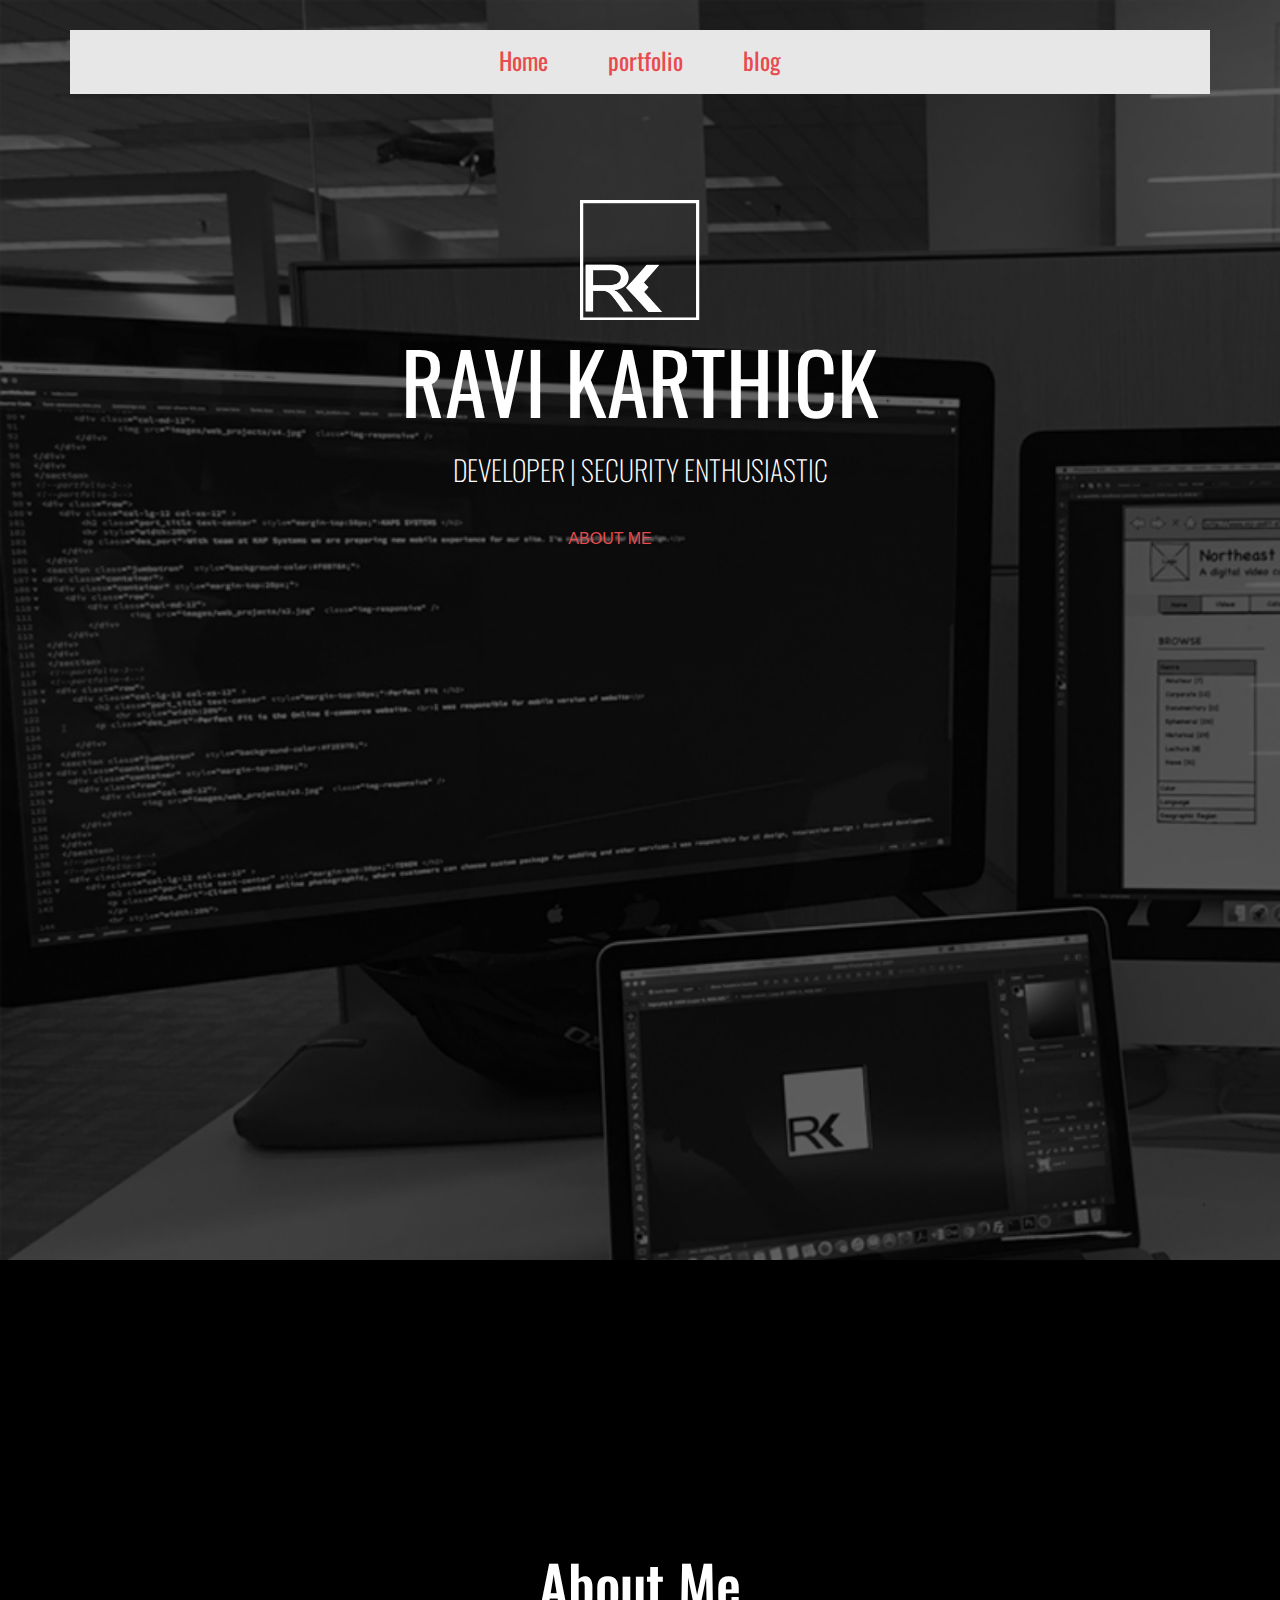
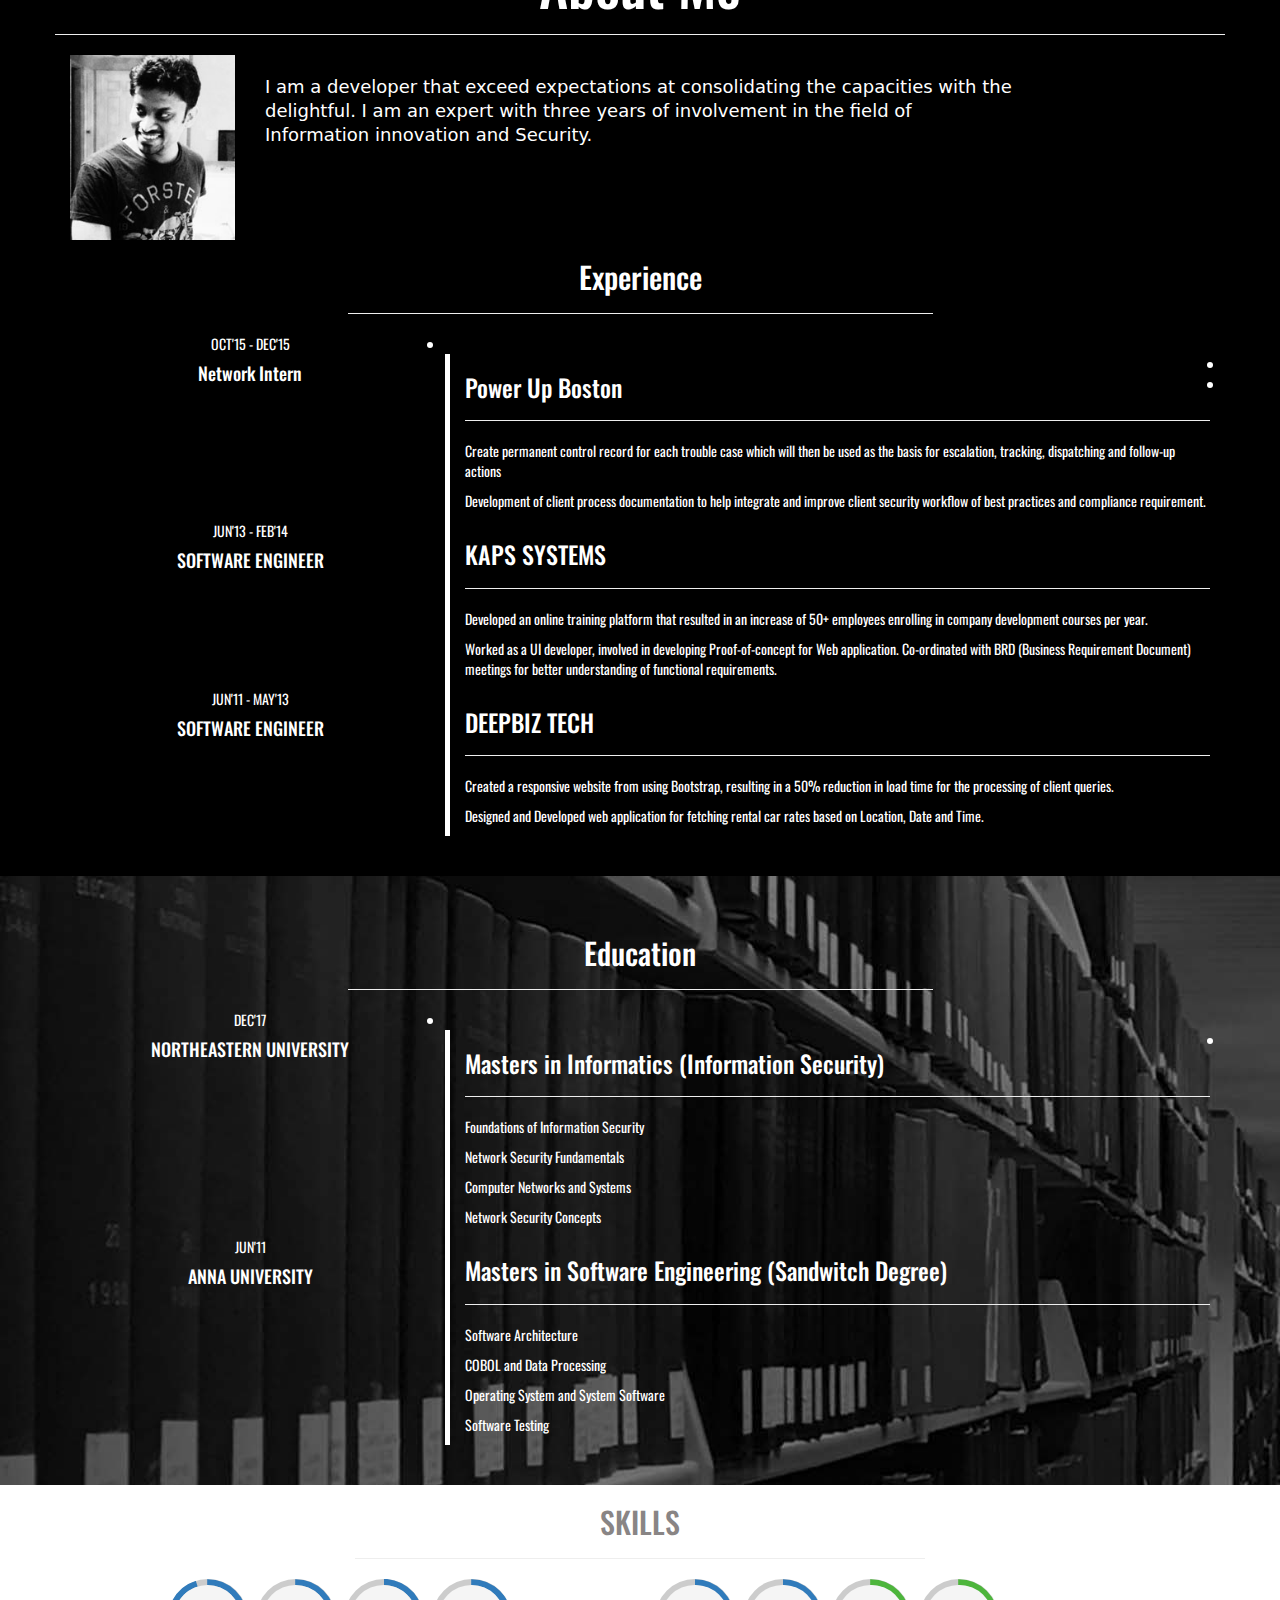
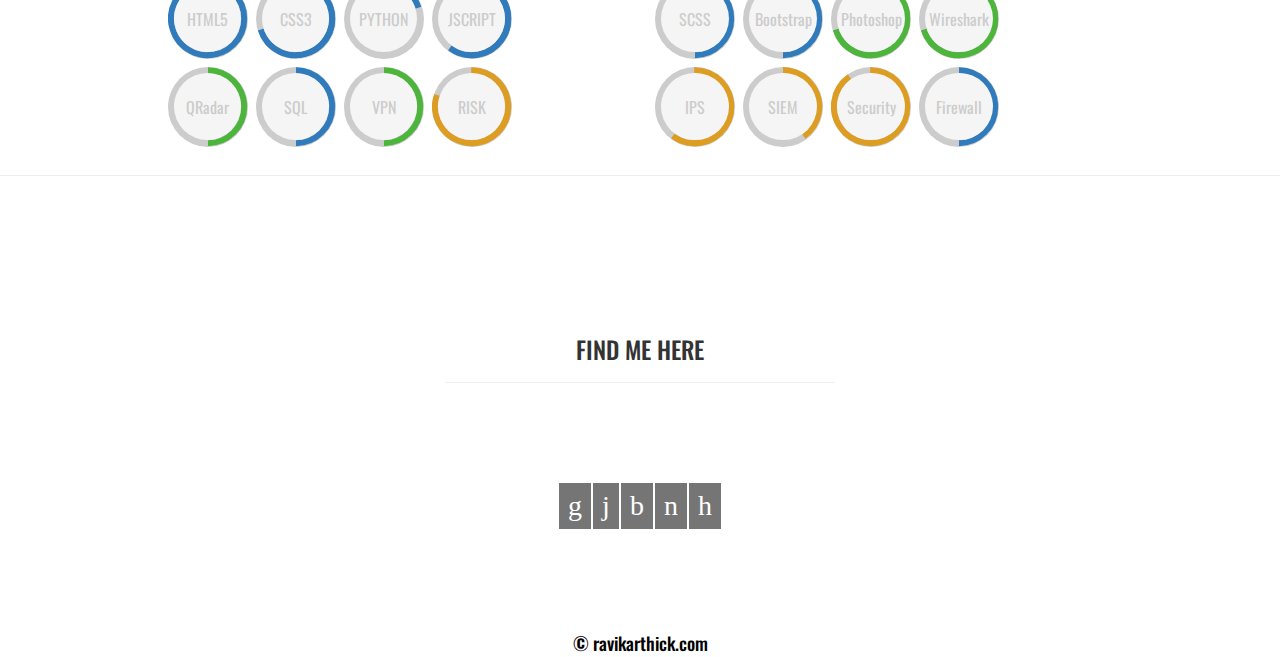
==== commit 1290002d: "Portfolio Page Updated and new blog page added with new url addresstechgrabberblog.org" ====
--- a/index.html
+++ b/index.html
@@ -24,7 +24,7 @@
  		<div class="col-lg-12 col-md-12">
  			<a href="index.html"><img class="logo" src="images/logo.png" /></a>
 			<p class="name">RAVI KARTHICK</p>
-		    <p class="title">USER INTERFACE DESINGER / DEVELOPER</p>
+		    <p class="title"> DEVELOPER | SECURITY ENTHUSIASTIC </p>
  		</div>
 	 </div>
 	</div>
@@ -49,7 +49,7 @@
 		<ul class="nav navbar-nav">
 			<li><a class="active" href="#">Home </a></li>
 			<li><a href="portfolio.html">portfolio</a></li>
-			<li><a href="blog.html">blog</a></li>
+			<li><a href="https://techgrabberblog.wordpress.com" target="new">blog</a></li>
 		</ul>
  	</div>
   </div><!--container-->
@@ -62,7 +62,7 @@
 			<img src="images/IMG_0320.jpg"  height="100" width="300" class="img-responsive"/>
 		</div><br>
 		<div class="col-xs-12 col-sm-8 col-md-8 col-lg-8">	
-			 <p class="about"> I am a developer that exceed expectations at consolidating the capacities with the delightful. I am an expert with three years of involvement in the field of Information innovation and User Interface advancement.</p>	 
+			 <p class="about"> I am a developer that exceed expectations at consolidating the capacities with the delightful. I am an expert with three years of involvement in the field of Information innovation and Security.</p>	 
 	</div>
 	  </div>
 	  <div class="row" >
@@ -71,7 +71,7 @@
 	  	<div class="text-center">
 			<div class="col-lg-4 col-sm-4 col-xs-4" style="color:#fff;">
 		   	   <p>OCT'15 - DEC'15</p>
-			   <h4>IT Internship</h4>   
+			   <h4>Network Intern</h4>   
 			</div>
   	   <li style="color:#fff;text-align:left;"></li>
 	  	   <div class="col-lg-8 col-sm-8 col-xs-8 verticaline">
@@ -289,9 +289,10 @@
 </section>
 <hr>
 <section class="footer">
-    <div class="container" id="contact" style="margin-top:20%;">
+    <div class="container" id="contact" >
        <div class="col-md-12 text-center">
-    	  	 <a  class="touch" >FIND ME HERE</a>
+    	  	 <h3>FIND ME HERE</h3>
+    	  	 <hr width="35%">
 		</div>			
     </div>
 	<div class="container" style="margin-top:80px;">
--- a/css/style.css
+++ b/css/style.css
@@ -147,7 +147,7 @@
 	 height: 100vh;
 }
 .des_port{
- color: #706f6f;
+   color: #fff;
     font-size: 1.3em;
     margin-left: 20%;
     text-align: center;
@@ -191,14 +191,13 @@
 	text-align: center;
 }
 .footer{
-	 height: 100vh;
+	height: 30vh;
 	padding-top: 120px;
-	padding-bottom: 120px;
 }
 .footer1{
 	 height: 20vh;
 	padding-top: 20px;
-	padding-bottom: 20px;
+
 }
 .copy p{
 	font-size: 18px;
@@ -216,7 +215,7 @@
 }
 .port_title{
 	font-size:58px;
-	color: black;
+	color: #fff;
 }
  /*.search {
 	background-color:#efefef;
@@ -246,10 +245,14 @@
   width:100%;
 }
 .btn-sub:hover{
-	background-color:#fff;
-	color:#000;
-}
-
+	background-color:#ffffff;
+	color:#000;
+}
+/*Blog*/
+.blogfont{
+	font-family: 'Bree Serif', serif;
+	
+}
 
 /*Media Quries
 @media screen and (max-device-width: 320px)
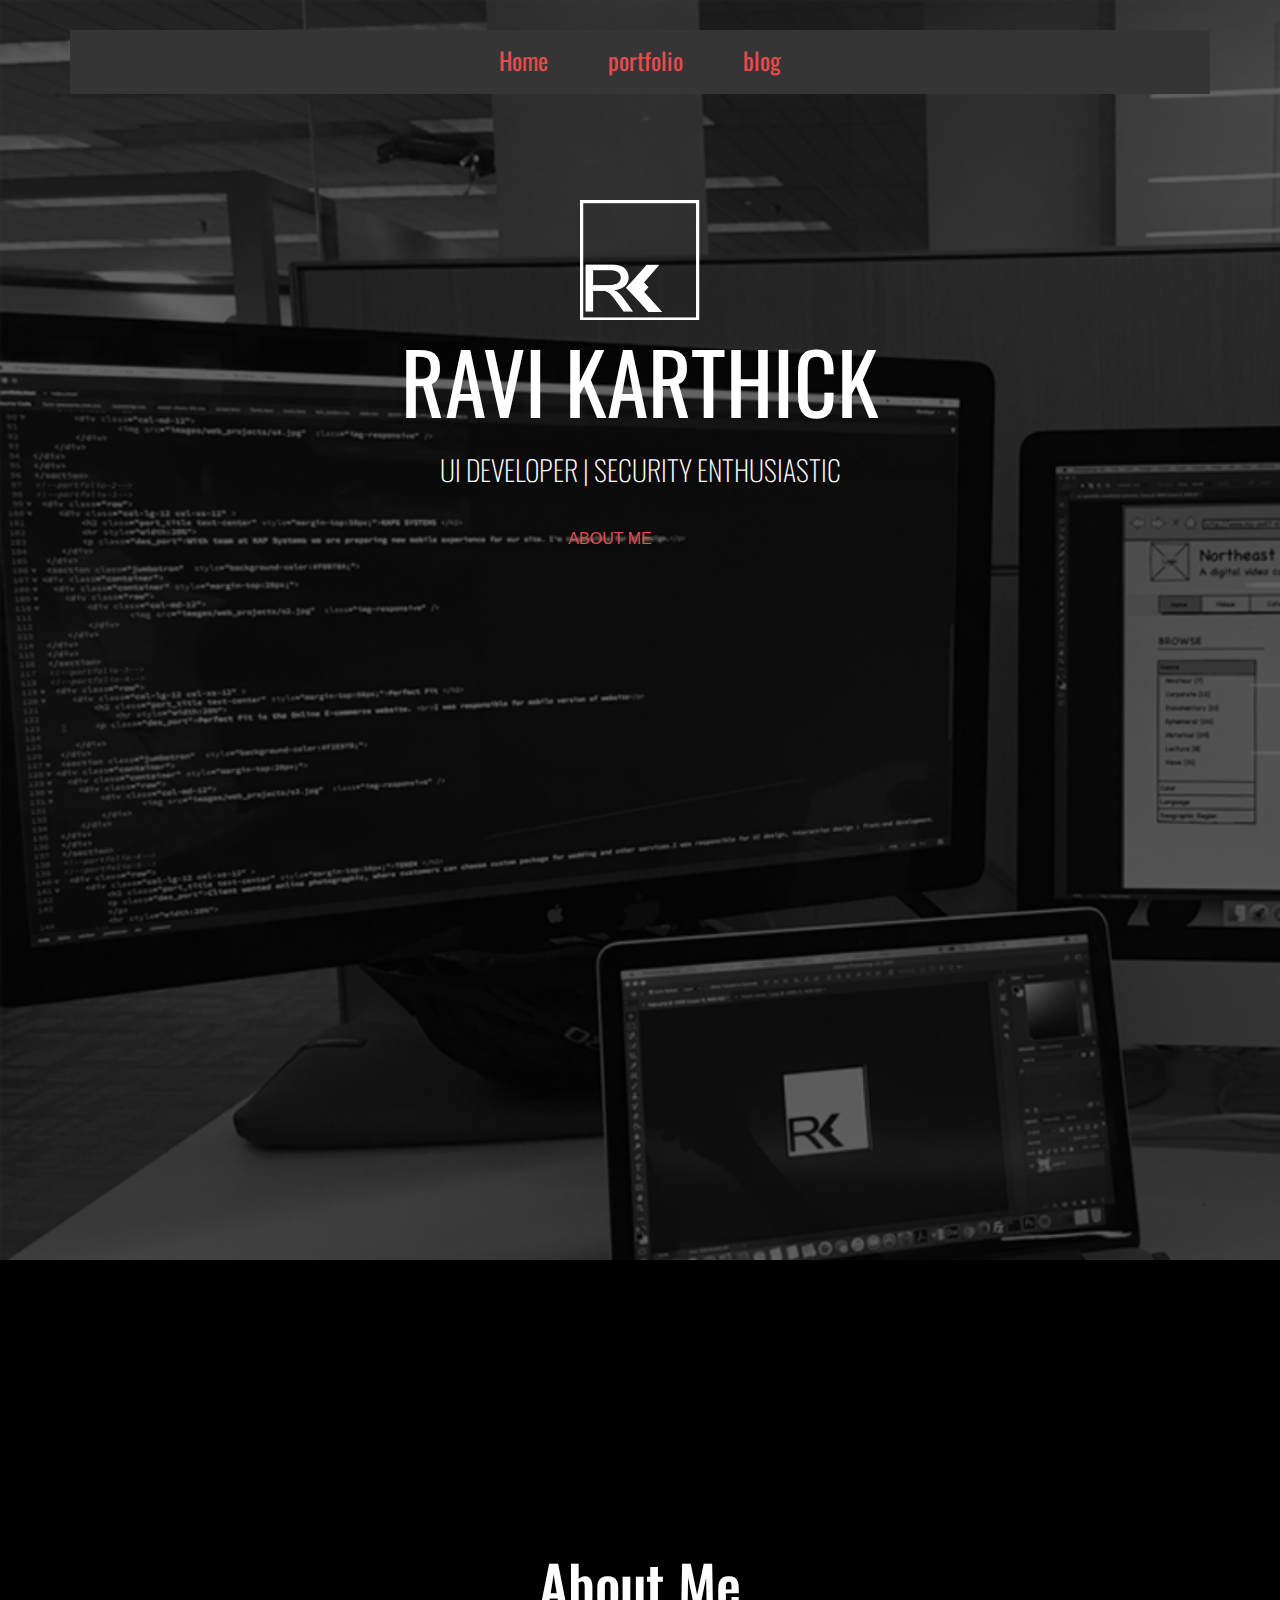
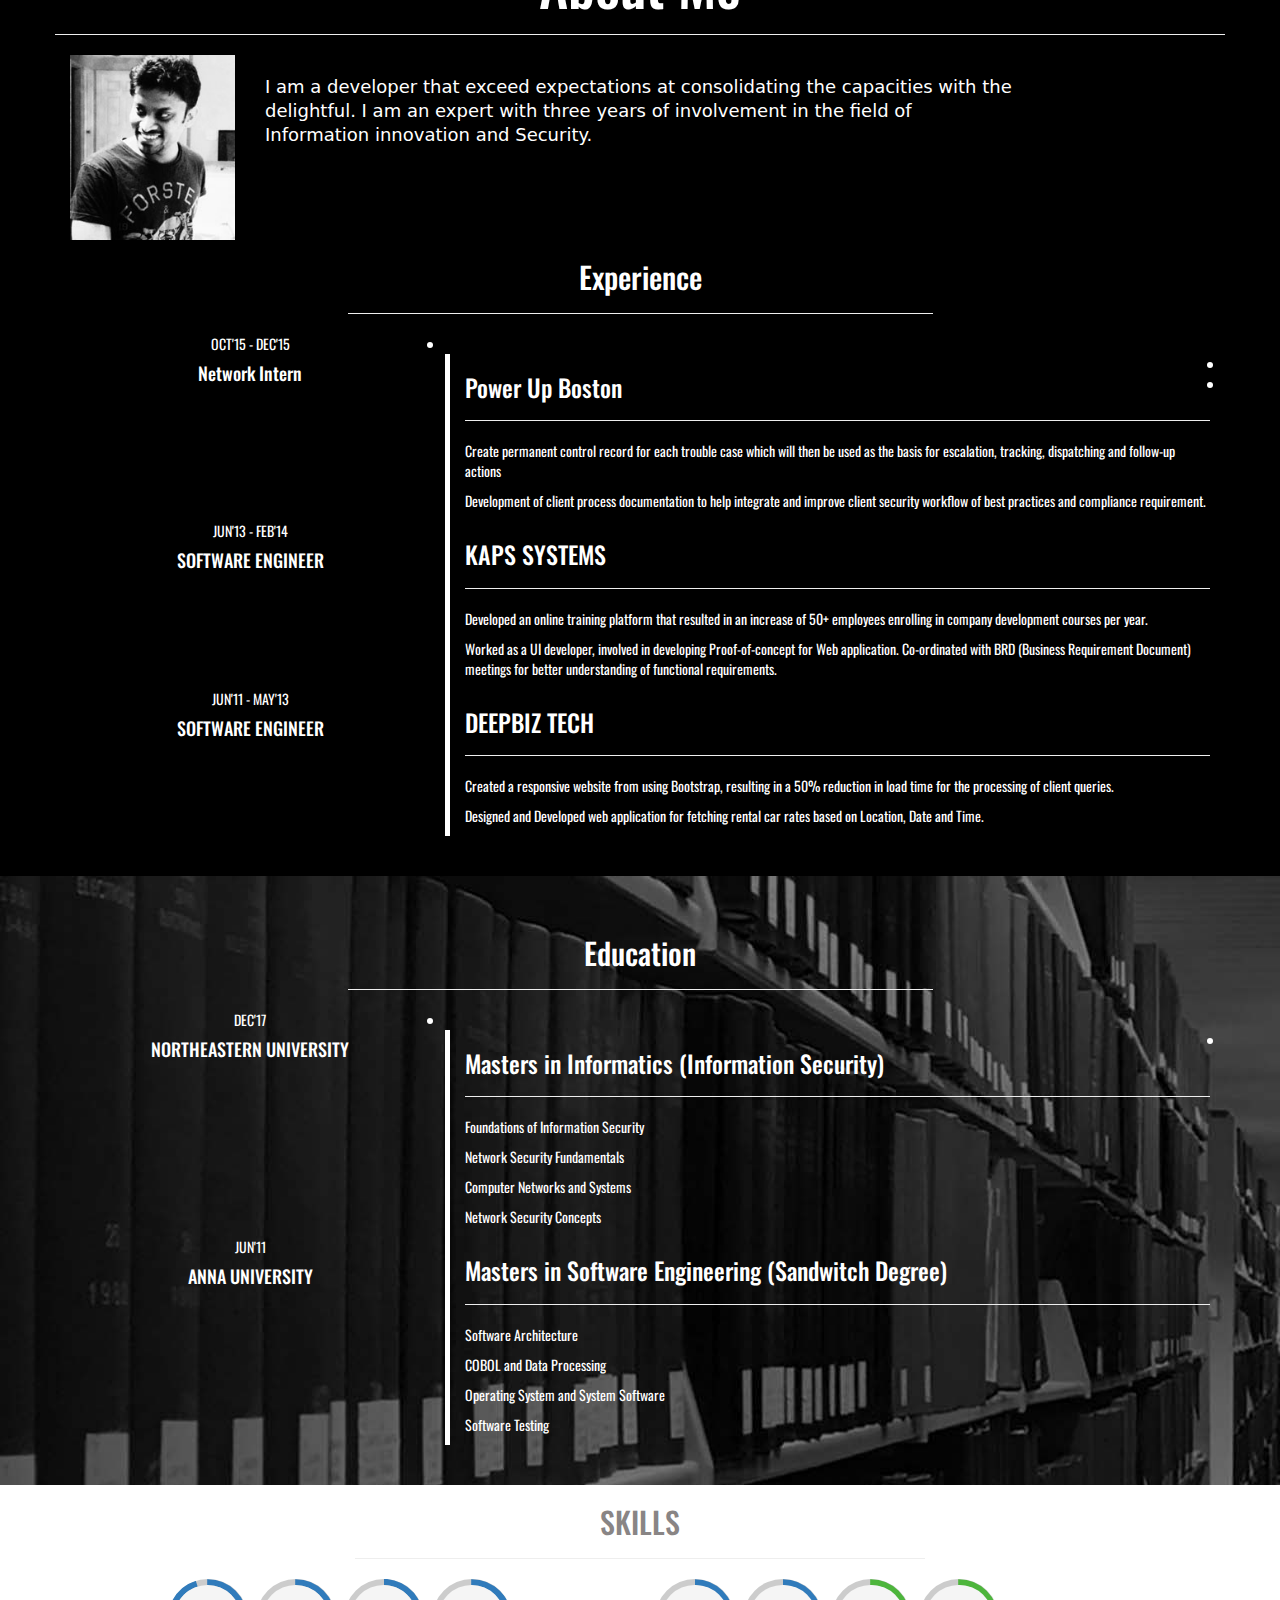
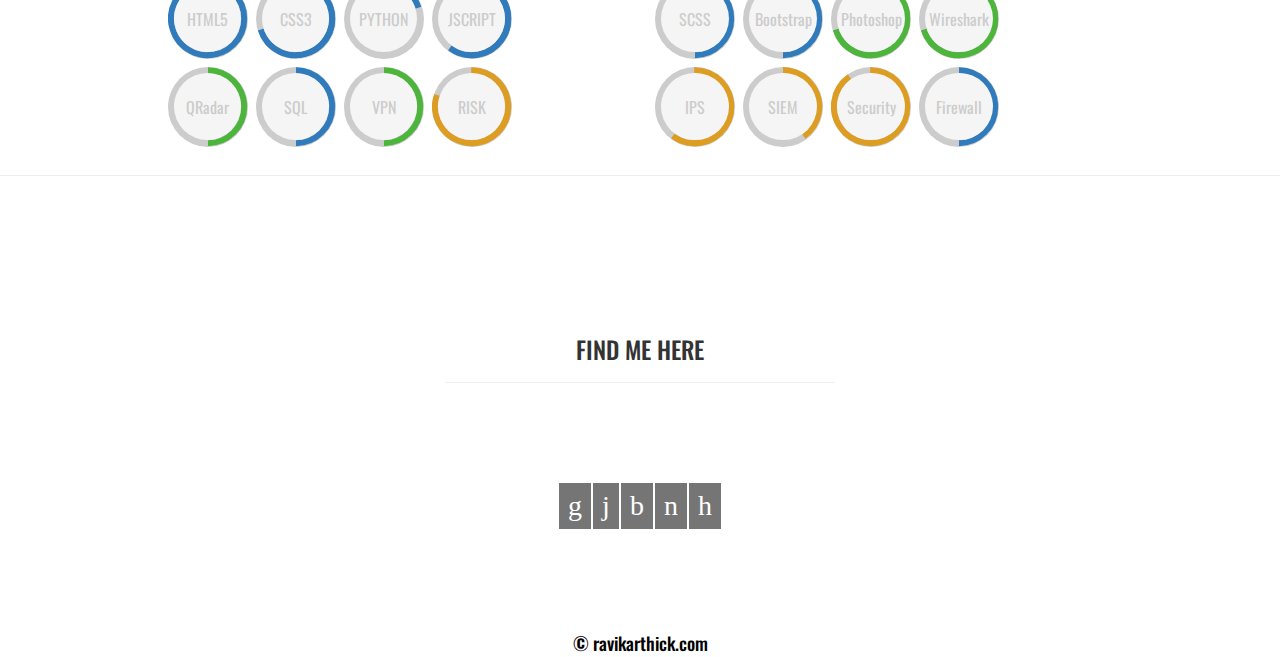
==== commit 80b29e56: "Nav effect added in portfolio and navbar color changed" ====
--- a/index.html
+++ b/index.html
@@ -4,7 +4,7 @@
 <meta charset="UTF-8">
 <meta http-equiv="X-UA-Compatible" content="IE=edge">
 <meta name="viewport" content="width=device-width, initial-scale=1">
-<title>RAVI KARTHICK | DEVELOPER | INFORMATION SECURITY  </title>
+<title>RAVI KARTHICK | INFORMATION SECURITY  </title>
 <link href="https://fonts.googleapis.com/css?family=Lato|Oswald" rel="stylesheet">
 <link href="https://maxcdn.bootstrapcdn.com/font-awesome/4.7.0/css/font-awesome.min.css" rel="stylesheet">
 <!-- Bootstrap -->
@@ -24,7 +24,7 @@
  		<div class="col-lg-12 col-md-12">
  			<a href="index.html"><img class="logo" src="images/logo.png" /></a>
 			<p class="name">RAVI KARTHICK</p>
-		    <p class="title"> DEVELOPER | SECURITY ENTHUSIASTIC </p>
+		    <p class="title"> UI DEVELOPER | SECURITY ENTHUSIASTIC </p>
  		</div>
 	 </div>
 	</div>
@@ -47,7 +47,7 @@
  	</div>
  	<div class="collapse navbar-collapse" id="collapse">
 		<ul class="nav navbar-nav">
-			<li><a class="active" href="#">Home </a></li>
+			<li><a href="#">Home </a></li>
 			<li><a href="portfolio.html">portfolio</a></li>
 			<li><a href="https://techgrabberblog.wordpress.com" target="new">blog</a></li>
 		</ul>
--- a/css/style.css
+++ b/css/style.css
@@ -85,7 +85,7 @@
 
 }.navbar-default .navbar-nav > li > a:hover,
 .navbar-default .navbar-nav > li > a:focus {
-  color: #000;
+  color: #fff;
   background-color:transparent;
 }
 
@@ -95,7 +95,7 @@
 .navbar-default .navbar-collapse, .navbar-default .navbar-form {
     border-color: #e7e7e7;
     background-size: cover;
-    background-color: #e7e7e7;
+    background-color:#353535;
 }
 /*.navbar-toggle {
     position: relative;
